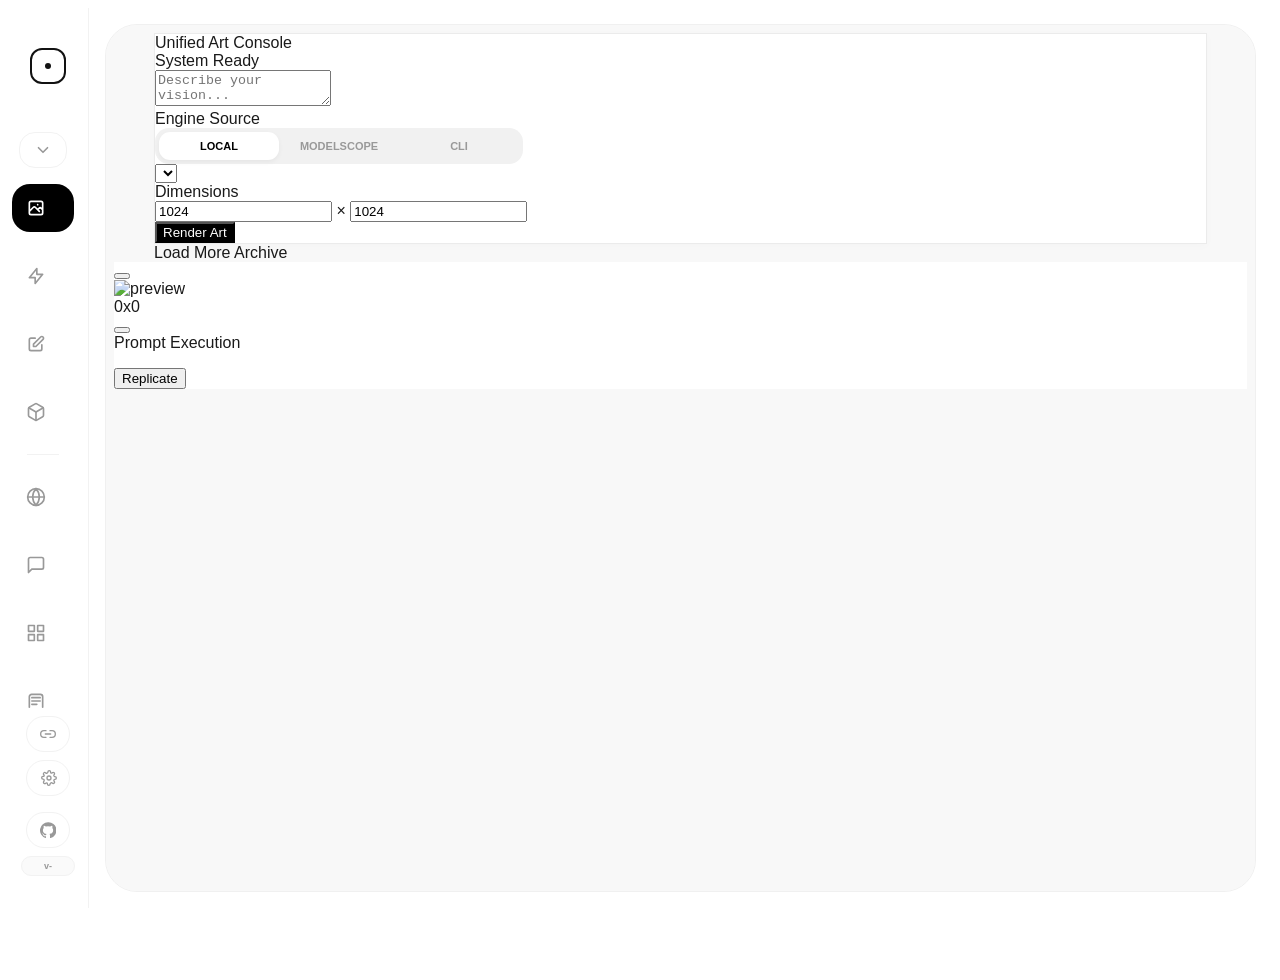
==== static/index.html @ f398d141 "Add CLI image generation support" ====
<!DOCTYPE html>
<html lang="zh-CN">

<head>
    <meta charset="UTF-8">
    <meta name="viewport" content="width=device-width, initial-scale=1.0">
    <link rel="icon" href="/static/images/logo.png" type="image/png">
    <title>AI Studio</title>
    <style>
        html.studio-route-booting body {
            visibility: hidden !important;
        }
    </style>
    <script>
        (function(){
            try {
                var theme = localStorage.getItem('studio_theme') || localStorage.getItem('canvas_theme') || 'light';
                if(theme === 'dark') {
                    document.documentElement.classList.add('studio-theme-dark');
                    document.documentElement.classList.add('theme-dark');
                }
                document.documentElement.classList.add('studio-route-booting');
            } catch(e) {}
        })();
    </script>
    <script src="/static/vendor/js/tailwindcss-cdn.js?v=2026.07.17.1784453321"></script>
    <script src="/static/js/theme.js?v=2026.07.17.1784453321"></script>
    <script src="/static/js/i18n.js?v=2026.07.17.1784453321"></script>
    <style>
        @import url('/static/vendor/css/fonts.css?v=2026.07.17.1784453321');

        /* 本地 Tailwind 工具类兜底：CDN 慢/未就绪时也能立刻给图标尺寸，避免首屏左侧栏空白 */
        .w-1\.5 { width: 0.375rem; }
        .h-1\.5 { height: 0.375rem; }
        .w-4 { width: 1rem; }
        .h-4 { height: 1rem; }
        .w-5 { width: 1.25rem; }
        .h-5 { height: 1.25rem; }
        .flex-shrink-0 { flex-shrink: 0; }
        .rounded-full { border-radius: 9999px; }
        .mb-12 { margin-bottom: 3rem; }
        .transition-colors { transition-property: color, background-color, border-color, fill, stroke; transition-duration: 150ms; transition-timing-function: cubic-bezier(0.4, 0, 0.2, 1); }
        .animate-pulse { animation: studio-pulse 2s cubic-bezier(0.4, 0, 0.6, 1) infinite; }
        @keyframes studio-pulse { 0%, 100% { opacity: 1; } 50% { opacity: .5; } }

        :root {
            --accent: #000000;
            --fluid-ease: cubic-bezier(0.3, 0, 0, 1);
            --bg: #ffffff;
            --sidebar-bg: #ffffff;
            --stage-bg: #fcfcfc;
            --border: #f2f2f2;
            --stage-border: #f0f0f0;
            --text: #121212;
            --muted: #999;
            --nav-hover-bg: #fafafa;
            --monitor-bg: rgba(255, 255, 255, 0.7);
            --monitor-border: rgba(0, 0, 0, 0.05);
            --monitor-shadow: rgba(0, 0, 0, 0.04);
            --divider: rgba(0, 0, 0, 0.1);
            --scrollbar: #d8d8d8;
            --scrollbar-hover: #c0c0c0;
            --author-name: #000;
            --social-icon: #ccc;
        }

        html.theme-dark,
        body.theme-dark {
            --bg: #0f141d;
            --sidebar-bg: #0f141d;
            --stage-bg: #111722;
            --border: #242d3b;
            --stage-border: #2a3444;
            --text: #e5e9f0;
            --muted: #8f9aab;
            --nav-hover-bg: #171d29;
            --monitor-bg: rgba(23, 29, 41, 0.82);
            --monitor-border: rgba(255, 255, 255, 0.08);
            --monitor-shadow: rgba(0, 0, 0, 0.3);
            --divider: rgba(255, 255, 255, 0.15);
            --scrollbar: #334155;
            --scrollbar-hover: #475569;
            --author-name: #e5e9f0;
            --social-icon: #64748b;
        }

        /* 极简滚动条 */
        html,
        body {
            overscroll-behavior: auto;
            height: 100%;
            overflow: hidden;
        }

        *::-webkit-scrollbar {
            width: 10px !important;
            height: 10px !important;
            background: transparent !important;
        }

        *::-webkit-scrollbar-track {
            background: transparent !important;
            border: none !important;
        }

        *::-webkit-scrollbar-thumb {
            background-color: var(--scrollbar) !important;
            border: 3px solid transparent !important;
            border-right-width: 3px !important;
            background-clip: padding-box !important;
            border-radius: 10px !important;
            min-height: 36px;
        }

        *::-webkit-scrollbar-thumb:hover {
            background-color: var(--scrollbar-hover) !important;
        }

        *::-webkit-scrollbar-corner {
            background: transparent !important;
        }

        * {
            scrollbar-width: thin !important;
            scrollbar-color: var(--scrollbar) transparent !important;
        }

        body {
            background: var(--bg);
            font-family: 'Space Grotesk', sans-serif;
            overflow: hidden;
            height: 100vh;
            color: var(--text);
            transition: background 0.3s, color 0.3s;
        }

        .app-shell {
            display: flex;
            width: 100%;
            height: 100vh;
            background: var(--bg);
            position: relative;
            transition: background 0.3s;
        }

        /* 侧边栏 */
        .sidebar {
            width: 80px;
            min-width: 80px;
            height: 100vh;
            max-height: 100vh;
            background: var(--sidebar-bg);
            display: flex;
            flex-direction: column;
            align-items: center;
            border-right: 1px solid var(--border);
            padding: 40px 0;
            transition: width 0.5s var(--fluid-ease) 0.5s, background 0.3s, border-color 0.3s;
            z-index: 50;
            overflow: hidden;
        }

        .sidebar:hover {
            width: 220px;
            transition-delay: 0s;
        }

        body.studio-scale-host .sidebar {
            height: calc(100vh / var(--studio-ui-scale, 1));
            max-height: calc(100vh / var(--studio-ui-scale, 1));
            zoom: var(--studio-ui-scale, 1);
        }

        /* 首次加载时与 iframe 的 0.5s 淡入同步播放，避免侧栏"焊死"在原地造成视觉断层 */
        @keyframes sidebar-enter {
            from { opacity: 0; transform: translateX(-6px); }
            to { opacity: 1; transform: translateX(0); }
        }
        html:not(.studio-route-booting) .sidebar {
            animation: sidebar-enter 0.5s var(--fluid-ease);
        }

        .logo-ring {
            width: 36px;
            height: 36px;
            border: 2px solid var(--text);
            border-radius: 12px;
            background: transparent;
            padding: 0;
            color: var(--text);
            display: flex;
            align-items: center;
            justify-content: center;
            cursor: pointer;
            flex: 0 0 auto;
            /* 仅保留 hover 真正会用到的属性过渡，避免 transition: all 因首屏属性补齐被意外触发 */
            transition: transform 0.6s var(--fluid-ease) 0.5s, border-radius 0.6s var(--fluid-ease) 0.5s, border-color 0.3s, background-color .18s, box-shadow .2s;
        }

        .sidebar:hover .logo-ring {
            transform: rotate(90deg);
            border-radius: 50%;
            transition-delay: 0s;
        }

        .logo-ring:hover,
        .logo-ring:focus-visible {
            background: var(--nav-hover-bg);
            border-color: var(--text);
            box-shadow: 0 0 0 4px rgba(148, 163, 184, .16), 0 10px 24px rgba(15, 23, 42, .08);
            outline: none;
        }

        .logo-ring:hover #logo-dot,
        .logo-ring:focus-visible #logo-dot {
            transform: scale(1.8);
        }

        .logo-ring:active {
            transform: scale(.94);
            transition-delay: 0s;
        }

        .sidebar:hover .logo-ring:active {
            transform: rotate(90deg) scale(.94);
        }

        #logo-dot {
            transition: transform .16s ease, background-color .16s ease, box-shadow .16s ease;
        }

        /* 导航项 */
        .nav-item {
            position: relative;
            width: 48px;
            height: 48px;
            flex: 0 0 48px;
            margin: 10px 0;
            display: flex;
            align-items: center;
            justify-content: flex-start;
            border-radius: 18px;
            cursor: pointer;
            /* 只对 width 做带延迟的过渡（侧栏悬停展开效果）；background/color 不参与过渡，避免 active 切换时底色"流动" */
            transition: width 0.3s var(--fluid-ease) 0.5s;
            color: var(--muted);
            overflow: hidden;
            padding-left: 14px;
        }

        .sidebar:hover .nav-item {
            width: 190px;
            transition-delay: 0s;
        }

        .nav-item:hover {
            background: var(--nav-hover-bg);
            color: var(--text);
        }

        .nav-item.active {
            background: var(--accent);
            color: #fff;
        }

        html.theme-dark .nav-item.active,
        body.theme-dark .nav-item.active {
            background: #f1f5f9;
            color: #0f172a;
        }

        .nav-text {
            opacity: 0;
            margin-left: 16px;
            font-weight: 600;
            font-size: 14px;
            white-space: nowrap;
            transition: opacity 0.3s 0.5s;
        }

        .sidebar:hover .nav-text {
            opacity: 1;
            transition-delay: 0.1s;
        }

        .nav-fold-toggle {
            position: relative;
            width: 48px;
            height: 36px;
            flex: 0 0 36px;
            margin: 0 0 6px;
            padding-left: 14px;
            border: 1px solid var(--border);
            border-radius: 16px;
            background: transparent;
            color: var(--muted);
            display: flex;
            align-items: center;
            justify-content: flex-start;
            cursor: pointer;
            overflow: hidden;
            transition: width 0.3s var(--fluid-ease) 0.5s, background-color 0.2s, color 0.2s, border-color 0.2s;
        }

        .sidebar:hover .nav-fold-toggle {
            width: 190px;
            transition-delay: 0s;
        }

        .nav-fold-toggle:hover {
            background: var(--nav-hover-bg);
            color: var(--text);
            border-color: var(--stage-border);
        }

        .nav-fold-icon {
            width: 18px;
            height: 18px;
            flex: 0 0 auto;
            transition: transform 0.25s var(--fluid-ease);
        }

        .nav-fold-toggle[aria-expanded="false"] .nav-fold-icon {
            transform: rotate(-90deg);
        }

        .nav-fold-group {
            width: 100%;
            flex: 0 0 auto;
            max-height: 720px;
            opacity: 1;
            overflow: hidden;
            display: flex;
            flex-direction: column;
            align-items: center;
            transition: max-height 0.3s var(--fluid-ease), opacity 0.2s ease;
        }

        .nav-fold-group.is-collapsed {
            max-height: 0;
            opacity: 0;
            pointer-events: none;
        }

        .sidebar nav {
            width: 100%;
            min-height: 0;
            flex: 1 1 auto;
            overflow-y: auto;
            overflow-x: hidden;
            display: flex;
            flex-direction: column;
            align-items: center;
            padding: 0 0 6px;
            overscroll-behavior: contain;
            scrollbar-gutter: stable;
            -webkit-overflow-scrolling: touch;
            scrollbar-width: thin;
            scrollbar-color: rgba(148, 163, 184, .34) transparent;
        }

        .sidebar::-webkit-scrollbar { width: 4px !important; }
        .sidebar::-webkit-scrollbar-track { background: transparent !important; }
        .sidebar::-webkit-scrollbar-thumb {
            background: rgba(148, 163, 184, .34) !important;
            border: 0 !important;
            border-radius: 999px !important;
        }

        .sidebar nav::-webkit-scrollbar { width: 4px !important; }
        .sidebar nav::-webkit-scrollbar-track { background: transparent !important; }
        .sidebar nav::-webkit-scrollbar-thumb {
            background: rgba(148, 163, 184, .34) !important;
            border: 0 !important;
            border-radius: 999px !important;
        }

        .sidebar nav > * {
            flex-shrink: 0;
        }

        /* 主舞台区 */
        .stage {
            flex: 1;
            background: var(--stage-bg);
            margin: 16px;
            border-radius: 32px;
            overflow: hidden;
            border: 1px solid var(--stage-border);
            position: relative;
            transition: background 0.3s, border-color 0.3s;
        }

        body.studio-scale-host .stage {
            margin: max(10px, calc(16px * var(--studio-ui-scale, 1)));
            border-radius: max(20px, calc(32px * var(--studio-ui-scale, 1)));
        }

        iframe {
            position: absolute;
            inset: 0;
            width: 100%;
            height: 100%;
            border: none;
            opacity: 0;
            transform: scale(1.02);
            filter: blur(4px);
            transition: all 0.5s var(--fluid-ease);
            pointer-events: none;
        }

        iframe.active {
            opacity: 1;
            transform: scale(1);
            filter: blur(0);
            pointer-events: auto;
        }

        /* 左下角监视器 */
        .nano-monitor {
            position: absolute;
            bottom: 24px;
            left: 24px;
            z-index: 100;
            display: flex;
            align-items: center;
            gap: 10px;
            background: var(--monitor-bg);
            backdrop-filter: blur(12px);
            padding: 7px 12px;
            border-radius: 12px;
            border: 1px solid var(--monitor-border);
            box-shadow: 0 4px 20px var(--monitor-shadow);
            font-family: monospace;
            transition: all 0.4s var(--fluid-ease);
        }

        .nano-monitor.is-busy {
            background: #000;
            color: #fff;
            border-color: rgba(255, 255, 255, 0.1);
            box-shadow: 0 8px 30px rgba(0, 0, 0, 0.2);
        }

        .stat-group {
            display: flex;
            align-items: center;
            gap: 7px;
            font-size: 11px;
            font-weight: 700;
            color: var(--text);
        }

        .stat-group:first-child {
            gap: 8px;
        }

        .nano-monitor.is-busy .stat-group {
            color: #fff;
        }

        .divider {
            width: 1px;
            height: 12px;
            background: var(--divider);
        }

        .is-busy .divider {
            background: rgba(255, 255, 255, 0.2);
        }

        .pulse-dot {
            width: 6px;
            height: 6px;
            border-radius: 50%;
            background: #10b981;
            margin-right: 2px;
            flex: 0 0 auto;
        }

        .spinner-nano {
            width: 10px;
            height: 10px;
            border: 2px solid rgba(255, 255, 255, 0.2);
            border-top-color: #fff;
            border-radius: 50%;
            animation: spin 0.8s linear infinite;
            display: none;
        }

        .is-busy .spinner-nano { display: block; }
        .is-busy .pulse-dot { display: none; }

        @keyframes spin {
            to { transform: rotate(360deg); }
        }

        .label-nano {
            text-transform: uppercase;
            letter-spacing: 0.5px;
            opacity: 0.5;
            font-size: 9px;
        }

        /* 作者组件 */
        .author-box {
            width: 100%;
            height: 60px;
            flex: 0 0 60px;
            position: relative;
            display: flex;
            align-items: center;
            justify-content: center;
            overflow: hidden;
        }

        .dx-letter {
            position: absolute;
            font-size: 14px;
            font-weight: 800;
            color: var(--text);
            /* 只过渡 hover 时真正改的 transform/opacity，避免 all 触发延迟 */
            transition: transform 0.5s var(--fluid-ease) 0.4s, opacity 0.5s var(--fluid-ease) 0.4s;
            z-index: 10;
        }

        .letter-d { transform: translateX(-8px); }
        .letter-x { transform: translateX(8px); }

        .sidebar:hover .letter-d {
            transform: translateX(-120px);
            opacity: 0;
            transition-delay: 0s;
        }

        .sidebar:hover .letter-x {
            transform: translateX(120px);
            opacity: 0;
            transition-delay: 0s;
        }

        .author-content-wrap {
            display: flex;
            flex-direction: column;
            align-items: center;
            opacity: 0;
            transform: scale(0.9);
            transition: all 0.4s var(--fluid-ease) 0s;
            pointer-events: none;
        }

        .sidebar:hover .author-content-wrap {
            opacity: 1;
            transform: scale(1);
            transition-delay: 0.2s;
            pointer-events: auto;
        }

        .author-name-lite {
            font-size: 12px;
            font-weight: 700;
            margin-bottom: 8px;
            color: var(--author-name);
        }

        .social-row-lite { display: flex; gap: 12px; }

        .social-icon-lite {
            color: var(--social-icon);
            transition: color 0.2s, transform 0.2s;
        }

        .social-icon-lite:hover {
            color: var(--text);
            transform: translateY(-1px);
        }

        .side-actions {
            margin-top:auto;
            margin-bottom:12px;
            display:flex;
            flex-direction:column;
            align-items:center;
            gap:8px;
            width:100%;
            flex:0 0 auto;
        }

        .side-pill {
            width:44px;
            height:36px;
            border-radius:999px;
            background: transparent;
            border: 1px solid var(--border);
            color: var(--muted);
            display: flex;
            align-items: center;
            justify-content: center;
            cursor: pointer;
            /* 只过渡 hover/激活会改的属性，避免 all 触发延迟 */
            transition: width 0.3s var(--fluid-ease) 0.5s, gap 0.3s var(--fluid-ease) 0.5s, background-color 0.2s, color 0.2s, border-color 0.2s;
            flex-shrink: 0;
            overflow:hidden;
            gap:8px;
            position:relative;
        }

        .sidebar:hover .side-pill {
            width: 170px;
            transition-delay: 0s;
        }

        .side-pill:hover {
            background: var(--nav-hover-bg);
            color: var(--text);
            border-color: var(--stage-border);
        }

        .side-pill.active {
            background: var(--text);
            color: var(--bg);
            border-color: var(--text);
        }

        .side-pill.update-available {
            border-color:#22c55e;
            color:#16a34a;
            overflow:visible;
        }

        html.theme-dark .side-pill.update-available,
        body.theme-dark .side-pill.update-available {
            border-color:#86efac;
            color:#86efac;
        }

        .side-pill.update-available::after {
            content:"NEW";
            position:absolute;
            top:-7px;
            right:-9px;
            min-width:28px;
            height:16px;
            padding:0 5px;
            border-radius:999px;
            background:#22c55e;
            display:flex;
            align-items:center;
            justify-content:center;
            color:#fff;
            font-size:9px;
            font-weight:900;
            letter-spacing:.02em;
            box-shadow:0 6px 16px rgba(34,197,94,.28), 0 0 0 3px rgba(34,197,94,.12);
            pointer-events:none;
        }

        html.theme-dark .side-pill.update-available::after,
        body.theme-dark .side-pill.update-available::after {
            background:#4ade80;
            color:#052e16;
            box-shadow:0 6px 16px rgba(74,222,128,.22), 0 0 0 3px rgba(74,222,128,.12);
        }

        .side-pill svg { width: 16px; height: 16px; flex:0 0 auto; }
        .settings-fold-chevron {
            width: 13px !important;
            height: 13px !important;
            margin-left: -2px;
            opacity: 0;
            max-width: 0;
            overflow: hidden;
            transition: opacity 0.3s 0.5s, max-width 0.3s var(--fluid-ease) 0.5s, transform .22s var(--fluid-ease);
        }
        .sidebar:hover .settings-fold-chevron,
        .sidebar.is-pinned .settings-fold-chevron {
            opacity: .72;
            max-width: 16px;
            transition-delay: .15s, .15s, 0s;
        }
        .settings-fold-toggle[aria-expanded="true"] .settings-fold-chevron {
            transform: rotate(180deg);
        }
        .settings-fold-group {
            width: 100%;
            max-height: 0;
            opacity: 0;
            overflow: hidden;
            display: flex;
            flex-direction: column;
            align-items: center;
            gap: 8px;
            pointer-events: none;
            transition: max-height .28s var(--fluid-ease), opacity .18s ease;
        }
        .settings-fold-group:not(.is-collapsed) {
            max-height: 132px;
            opacity: 1;
            pointer-events: auto;
        }
        .side-pill-text {
            opacity:0;
            max-width:0;
            font-size:12px;
            font-weight:800;
            letter-spacing:.02em;
            white-space:nowrap;
            overflow:hidden;
            transition: opacity 0.3s 0.5s, max-width 0.3s var(--fluid-ease) 0.5s;
        }
        .sidebar:hover .side-pill-text {
            opacity:1;
            max-width:120px;
            transition-delay:.15s;
        }
        /* 折叠态去除 gap，避免图标被推偏 */
        .side-pill { gap:0; }
        .sidebar:hover .side-pill { gap:8px; }

        .project-version-badge {
            width:44px;
            min-height:18px;
            padding:0 4px;
            border-radius:999px;
            border:1px solid var(--border);
            background:var(--nav-hover-bg);
            color:var(--muted);
            display:flex;
            align-items:center;
            justify-content:center;
            font-size:9px;
            font-weight:800;
            line-height:1;
            white-space:nowrap;
            overflow:hidden;
            cursor:pointer;
            transition:width 0.3s var(--fluid-ease) 0.5s, color .2s, border-color .2s, background-color .2s;
        }
        .project-version-badge:hover { color:var(--text); border-color:var(--accent, #6366f1); }
        .project-version-badge.checking { opacity:.6; animation:badge-pulse 1s ease-in-out infinite; }
        @keyframes badge-pulse { 0%,100%{opacity:.5;} 50%{opacity:1;} }

        .sidebar:hover .project-version-badge {
            width:170px;
            transition-delay:0s;
        }

        .project-version-full { display:none; }
        .sidebar:hover .project-version-compact { display:none; }
        .sidebar:hover .project-version-full { display:inline; }

        .update-now-btn {
            display:none;
            width:56px;
            min-height:24px;
            padding:0 7px;
            border-radius:999px;
            border:1px solid rgba(34,197,94,.35);
            background:rgba(34,197,94,.1);
            color:#16a34a;
            align-items:center;
            justify-content:center;
            gap:5px;
            font-size:9px;
            font-weight:900;
            overflow:hidden;
            transition:width 0.3s var(--fluid-ease) 0.5s, background-color .2s, color .2s, border-color .2s;
        }
        .update-now-btn.show { display:flex; }
        .sidebar:hover .update-now-btn { width:170px; transition-delay:0s; }
        .update-now-btn:hover { background:#16a34a; color:#fff; border-color:#16a34a; }
        .update-now-btn[disabled] { opacity:.7; cursor:wait; }
        .update-now-btn svg { display:none; width:14px; height:14px; flex:0 0 auto; }
        .sidebar:hover .update-now-btn svg { display:block; }
        .update-now-text {
            opacity:1;
            max-width:42px;
            white-space:nowrap;
            overflow:hidden;
            transition: opacity 0.3s 0.5s, max-width 0.3s var(--fluid-ease) 0.5s;
        }
        .update-action-prefix { display:none; }
        .update-version-full { display:none; }
        .sidebar:hover .update-version-compact { display:none; }
        .sidebar:hover .update-version-full { display:inline; }
        .sidebar:hover .update-action-prefix { display:inline; }
        .sidebar:hover .update-now-text { max-width:130px; transition-delay:.15s; }
        .update-now-btn.show + .project-version-badge { display:none; }
        html.theme-dark .update-now-btn,
        body.theme-dark .update-now-btn {
            border-color:rgba(134,239,172,.42);
            background:rgba(74,222,128,.12);
            color:#86efac;
        }
        html.theme-dark .update-now-btn:hover,
        body.theme-dark .update-now-btn:hover {
            background:#86efac;
            border-color:#86efac;
            color:#052e16;
        }

        @media (max-height: 760px) {
            .sidebar {
                padding: 18px 0 14px;
                overflow-y:hidden;
                overflow-x:hidden;
                overscroll-behavior:contain;
                -webkit-overflow-scrolling:touch;
                scrollbar-width:thin;
                scrollbar-color:rgba(148,163,184,.34) transparent;
            }
            .sidebar nav {
                flex:1 1 auto;
                min-height:0;
                overflow-y:auto;
                overflow-x:hidden;
                padding-bottom:0;
            }
            .logo-ring { margin-bottom: 16px !important; }
            .nav-item {
                height: 42px;
                flex-basis: 42px;
                margin: 5px 0;
                border-radius: 15px;
            }
            .nav-fold-toggle {
                height: 32px;
                flex-basis: 32px;
                margin-bottom: 4px;
                border-radius: 14px;
            }
            .nav-fold-group { max-height: 720px; }
            .side-actions {
                margin-top:auto;
                margin-bottom:6px;
                gap:5px;
                padding-top:8px;
                border-top:1px solid var(--border);
            }
            .settings-fold-group {
                gap: 5px;
            }
            .settings-fold-group:not(.is-collapsed) {
                max-height: 105px;
            }
            .side-pill {
                height:30px;
                flex-basis:30px;
                width:40px;
            }
            .project-version-badge { width:40px; min-height:16px; font-size:8px; }
            .update-now-btn.show { min-height:22px; width:48px; }
            .author-box {
                height:32px;
                flex-basis:32px;
            }
            .dx-letter {
                font-size:12px;
            }
        }

        @media (max-height: 660px) {
            .sidebar { padding: 12px 0; }
            .sidebar nav {
                flex:1 1 auto;
                min-height:0;
                overflow-y:auto;
                overflow-x:hidden;
                padding-bottom:0;
            }
            .logo-ring {
                width:32px;
                height:32px;
                border-radius:10px;
                margin-bottom:10px !important;
            }
            .nav-item {
                height:38px;
                flex-basis:38px;
                margin:3px 0;
                border-radius:14px;
            }
            .nav-fold-toggle { height:30px; flex-basis:30px; }
            .nav-fold-group { max-height: 720px; }
            .side-actions {
                margin-top:auto;
                margin-bottom:4px;
                gap:4px;
                padding-top:6px;
            }
            .settings-fold-group {
                gap: 4px;
            }
            .settings-fold-group:not(.is-collapsed) {
                max-height: 102px;
            }
            .side-pill {
                height:30px;
                flex-basis:30px;
                width:38px;
            }
            .author-box {
                height:28px;
                flex-basis:28px;
            }
            .dx-letter {
                font-size:11px;
            }
            .side-pill svg { width:15px; height:15px; }
            .project-version-badge { width:38px; min-height:16px; font-size:8px; }
            .update-now-btn.show { width:46px; min-height:22px; font-size:8px; }
        }

        .studio-modal[hidden] {
            display:none !important;
        }

        .studio-modal {
            position:fixed;
            inset:0;
            z-index:500;
            display:flex;
            align-items:center;
            justify-content:center;
            padding:24px;
            background:rgba(15,23,42,.38);
            backdrop-filter:blur(10px);
        }

        .studio-modal-panel {
            width:min(560px, 100%);
            max-height:min(760px, calc(100vh - 48px));
            display:flex;
            flex-direction:column;
            overflow:hidden;
            border-radius:8px;
            border:1px solid rgba(15,23,42,.1);
            background:#fff;
            color:#111827;
            box-shadow:0 24px 70px rgba(15,23,42,.24);
        }

        .studio-modal-head {
            display:flex;
            align-items:flex-start;
            justify-content:space-between;
            gap:16px;
            padding:20px 20px 14px;
            border-bottom:1px solid #eef2f7;
        }

        .studio-modal-kicker {
            font-size:11px;
            font-weight:900;
            letter-spacing:.08em;
            color:#16a34a;
            text-transform:uppercase;
            margin-bottom:6px;
        }

        .studio-modal-title {
            font-size:20px;
            line-height:1.25;
            font-weight:900;
            margin:0;
            letter-spacing:0;
        }

        .studio-modal-close {
            width:32px;
            height:32px;
            border-radius:8px;
            border:1px solid #e5e7eb;
            background:#fff;
            color:#64748b;
            display:flex;
            align-items:center;
            justify-content:center;
            cursor:pointer;
            flex:0 0 auto;
        }

        .studio-modal-close:hover {
            color:#111827;
            border-color:#cbd5e1;
            background:#f8fafc;
        }

        .studio-modal-body {
            padding:18px 20px;
            overflow:auto;
        }

        .studio-modal-copy {
            margin:0 0 14px;
            color:#475569;
            font-size:13px;
            line-height:1.7;
        }

        .update-modal-summary {
            display:flex;
            align-items:flex-start;
            gap:10px;
            margin-top:16px;
            padding:12px;
            border:1px solid #e5e7eb;
            border-radius:8px;
            background:#f8fafc;
            color:#334155;
            font-size:12px;
            line-height:1.55;
        }

        .update-modal-summary strong {
            display:block;
            color:#111827;
            margin-bottom:2px;
            font-size:12px;
        }

        .update-modal-dot {
            width:9px;
            height:9px;
            margin-top:4px;
            border-radius:99px;
            background:#94a3b8;
            flex:0 0 auto;
        }

        .update-modal-summary.ok .update-modal-dot { background:#22c55e; }
        .update-modal-summary.warn .update-modal-dot { background:#f59e0b; }
        .update-modal-summary.fail .update-modal-dot { background:#ef4444; }

        /* 更新弹窗：双卡片需要更宽的面板，避免左右布局被裁剪 */
        #project-update-modal .studio-modal-panel { width:min(880px, 100%); max-height:min(840px, calc(100vh - 48px)); }
        .update-notes-box { margin:2px 0 14px; padding:12px; border:1px solid #e5e7eb; border-radius:8px; background:#fbfdff; }
        .update-notes-head { display:flex; align-items:center; justify-content:space-between; gap:12px; margin-bottom:8px; }
        .update-notes-head strong { font-size:12px; color:#111827; font-weight:950; }
        .update-notes-version { color:#64748b; font-size:11px; font-weight:800; white-space:nowrap; }
        .update-notes-list { margin:0; padding:0 0 0 16px; display:grid; gap:6px; color:#334155; font-size:12px; line-height:1.55; }
        .update-notes-empty { margin:0; color:#94a3b8; font-size:12px; line-height:1.55; }
        .update-source-list { display:grid; grid-template-columns:1fr 1fr; gap:12px; margin-top:14px; align-items:stretch; }
        @media (max-width: 720px) { .update-source-list { grid-template-columns:1fr; } }
        .update-source-card { width:100%; min-width:0; border:1px solid #e5e7eb; border-radius:10px; background:#fff; color:#111827; text-align:left; padding:12px; display:flex; flex-direction:column; gap:10px; cursor:pointer; transition:border-color .16s ease, box-shadow .16s ease, transform .16s ease, background .16s ease; }
        .update-source-card:hover { transform:translateY(-1px); border-color:#cbd5e1; box-shadow:0 12px 28px rgba(15,23,42,.08); }
        .update-source-card.active { border-color:#16a34a; box-shadow:0 0 0 2px rgba(22,163,74,.20); background:#f0fdf4; }
        .update-source-head { display:flex; align-items:center; justify-content:space-between; gap:10px; }
        .update-source-title { min-width:0; display:flex; flex-direction:column; gap:4px; }
        .update-source-title strong { color:#111827; font-size:13px; line-height:1.2; font-weight:950; }
        .update-source-title span { color:#64748b; font-size:11px; line-height:1.35; font-weight:700; }
        .update-source-head-right { flex:0 0 auto; display:flex; align-items:center; gap:8px; }
        .update-source-check { display:none; flex:0 0 auto; width:22px; height:22px; border-radius:999px; background:#16a34a; color:#fff; align-items:center; justify-content:center; }
        .update-source-check svg { width:14px; height:14px; }
        .update-source-card.active .update-source-check { display:flex; }
        .update-source-badge { flex:0 0 auto; min-width:56px; height:24px; border-radius:999px; background:#f1f5f9; color:#64748b; display:flex; align-items:center; justify-content:center; padding:0 9px; font-size:10px; font-weight:900; }
        .update-source-badge.ok { background:#16a34a; color:#fff; }
        .update-source-badge.bad { background:#dc2626; color:#fff; }
        .connectivity-list { display:grid; gap:8px; min-width:0; }

        .connectivity-row {
            display:grid;
            grid-template-columns:12px minmax(0, 1fr) auto;
            align-items:center;
            gap:10px;
            min-height:42px;
            padding:9px 10px;
            border:1px solid #eef2f7;
            border-radius:8px;
            background:#fff;
        }
        .connectivity-row > div { min-width:0; }

        .connectivity-indicator {
            width:9px;
            height:9px;
            border-radius:99px;
            background:#94a3b8;
        }

        .connectivity-row.ok .connectivity-indicator { background:#22c55e; }
        .connectivity-row.fail .connectivity-indicator { background:#ef4444; }
        .connectivity-row.pending .connectivity-indicator {
            background:#94a3b8;
            animation: studio-pulse 1s ease-in-out infinite;
        }

        .connectivity-name {
            font-size:12px;
            font-weight:900;
            color:#111827;
            line-height:1.25;
        }

        .connectivity-url {
            margin-top:3px;
            max-width:100%;
            overflow:hidden;
            text-overflow:ellipsis;
            white-space:nowrap;
            font-size:10px;
            color:#94a3b8;
        }

        .connectivity-status {
            justify-self:end;
            font-size:11px;
            font-weight:900;
            color:#64748b;
            white-space:nowrap;
        }
        .connectivity-row.ok .connectivity-status { color:#16a34a; }
        .connectivity-row.fail .connectivity-status { color:#ef4444; }

        .connectivity-error {
            grid-column:2 / 4;
            margin-top:-4px;
            color:#ef4444;
            font-size:11px;
            line-height:1.45;
            word-break:break-word;
        }

        .studio-modal-actions {
            display:flex;
            justify-content:flex-end;
            gap:10px;
            padding:14px 20px 18px;
            border-top:1px solid #eef2f7;
            background:#fff;
        }

        .studio-modal-btn {
            min-height:36px;
            padding:0 14px;
            border-radius:8px;
            border:1px solid #e5e7eb;
            background:#fff;
            color:#334155;
            display:inline-flex;
            align-items:center;
            justify-content:center;
            gap:7px;
            font-size:12px;
            font-weight:900;
            cursor:pointer;
        }

        .studio-modal-btn svg {
            width:15px;
            height:15px;
            flex:0 0 auto;
        }

        .studio-modal-btn:hover {
            background:#f8fafc;
            border-color:#cbd5e1;
        }

        #connectivity-test-btn {
            border-color:rgba(37,99,235,.24);
            background:#eff6ff;
            color:#1d4ed8;
            transition:transform .16s ease, background-color .18s ease, border-color .18s ease, color .18s ease, box-shadow .18s ease;
        }

        #connectivity-test-btn:hover {
            transform:translateY(-1px);
            border-color:#2563eb;
            background:#2563eb;
            color:#fff;
            box-shadow:0 10px 22px rgba(37,99,235,.20);
        }

        #connectivity-test-btn:hover svg {
            transform:rotate(24deg);
        }

        #connectivity-test-btn:active {
            transform:translateY(0);
            box-shadow:0 5px 12px rgba(37,99,235,.16);
        }

        #connectivity-test-btn svg {
            transition:transform .18s ease;
        }

        .studio-modal-btn.primary {
            background:#111827;
            border-color:#111827;
            color:#fff;
        }

        .studio-modal-btn.primary:hover {
            background:#16a34a;
            border-color:#16a34a;
        }

        .studio-modal-btn[disabled] {
            opacity:.58;
            cursor:wait;
        }

        html.theme-dark .studio-modal,
        body.theme-dark .studio-modal {
            background:rgba(2,6,23,.56);
        }

        html.theme-dark .studio-modal-panel,
        body.theme-dark .studio-modal-panel,
        html.theme-dark .studio-modal-close,
        body.theme-dark .studio-modal-close,
        html.theme-dark .connectivity-row,
        body.theme-dark .connectivity-row,
        html.theme-dark .studio-modal-actions,
        body.theme-dark .studio-modal-actions,
        html.theme-dark .studio-modal-btn,
        body.theme-dark .studio-modal-btn {
            background:#111216;
            border-color:#25262b;
            color:#e8e8ea;
        }

        html.theme-dark .update-source-card,
        body.theme-dark .update-source-card {
            background:#111216;
            border-color:#25262b;
            color:#e8e8ea;
        }

        html.theme-dark .update-source-card.active,
        body.theme-dark .update-source-card.active {
            border-color:#22c55e;
            box-shadow:0 0 0 2px rgba(34,197,94,.35);
            background:rgba(34,197,94,.12);
        }

        html.theme-dark .studio-modal-head,
        body.theme-dark .studio-modal-head,
        html.theme-dark .studio-modal-actions,
        body.theme-dark .studio-modal-actions {
            border-color:#25262b;
        }

        html.theme-dark .studio-modal-copy,
        body.theme-dark .studio-modal-copy,
        html.theme-dark .connectivity-status,
        body.theme-dark .connectivity-status {
            color:#8f9aab;
        }

        html.theme-dark .update-modal-summary,
        body.theme-dark .update-modal-summary {
            background:#0c0d10;
            border-color:#25262b;
            color:#9aa6b8;
        }

        html.theme-dark .update-notes-box,
        body.theme-dark .update-notes-box {
            background:#0c0d10;
            border-color:#25262b;
        }

        html.theme-dark .update-modal-summary strong,
        body.theme-dark .update-modal-summary strong,
        html.theme-dark .update-notes-head strong,
        body.theme-dark .update-notes-head strong,
        html.theme-dark .update-source-title strong,
        body.theme-dark .update-source-title strong,
        html.theme-dark .connectivity-name,
        body.theme-dark .connectivity-name {
            color:#e8e8ea;
        }

        html.theme-dark .update-notes-list,
        body.theme-dark .update-notes-list {
            color:#cbd5e1;
        }

        html.theme-dark .update-notes-version,
        body.theme-dark .update-notes-version,
        html.theme-dark .update-notes-empty,
        body.theme-dark .update-notes-empty,
        html.theme-dark .update-source-title span,
        body.theme-dark .update-source-title span {
            color:#8f9aab;
        }

        html.theme-dark .studio-modal-btn.primary,
        body.theme-dark .studio-modal-btn.primary {
            background:#d8dee9;
            border-color:#d8dee9;
            color:#10141d;
        }

        html.theme-dark #connectivity-test-btn,
        body.theme-dark #connectivity-test-btn {
            background:rgba(96,165,250,.12);
            border-color:rgba(96,165,250,.34);
            color:#93c5fd;
        }

        html.theme-dark #connectivity-test-btn:hover,
        body.theme-dark #connectivity-test-btn:hover {
            background:#60a5fa;
            border-color:#60a5fa;
            color:#07111f;
            box-shadow:0 10px 24px rgba(96,165,250,.18);
        }

        html.theme-dark .studio-modal-btn.primary:hover,
        body.theme-dark .studio-modal-btn.primary:hover {
            background:#86efac;
            border-color:#86efac;
            color:#052e16;
        }

        @media (max-width: 640px) {
            .studio-modal {
                align-items:flex-end;
                padding:12px;
            }
            .studio-modal-panel {
                max-height:calc(100vh - 24px);
            }
            .studio-modal-actions {
                flex-wrap:wrap;
            }
            .studio-modal-btn {
                flex:1 1 130px;
            }
        }

        .sidebar.is-pinned {
            width: 220px;
            transition-delay: 0s;
        }
        .sidebar.is-pinned .logo-ring {
            transform: rotate(90deg);
            border-radius: 50%;
            transition-delay: 0s;
            background: var(--nav-hover-bg);
            color: var(--text);
            box-shadow: 0 0 0 4px rgba(148, 163, 184, .10);
        }
        .sidebar.is-pinned #logo-dot {
            background: var(--text) !important;
            transform: scale(1.35);
            box-shadow: 0 0 0 4px rgba(148, 163, 184, .16);
        }
        .sidebar.is-pinned .logo-ring:hover,
        .sidebar.is-pinned .logo-ring:focus-visible {
            box-shadow: 0 0 0 5px rgba(148, 163, 184, .14);
        }
        .sidebar.is-pinned .nav-item,
        .sidebar.is-pinned .nav-fold-toggle {
            width: 190px;
            transition-delay: 0s;
        }
        .sidebar.is-pinned .nav-text {
            opacity: 1;
            transition-delay: 0.1s;
        }
        .sidebar.is-pinned .letter-d {
            transform: translateX(-120px);
            opacity: 0;
            transition-delay: 0s;
        }
        .sidebar.is-pinned .letter-x {
            transform: translateX(120px);
            opacity: 0;
            transition-delay: 0s;
        }
        .sidebar.is-pinned .author-content-wrap {
            opacity: 1;
            transform: scale(1);
            transition-delay: 0.2s;
            pointer-events: auto;
        }
        .sidebar.is-pinned .side-pill {
            width: 170px;
            gap: 8px;
            transition-delay: 0s;
        }
        .sidebar.is-pinned .side-pill-text {
            opacity: 1;
            max-width: 120px;
            transition-delay: .15s;
        }
        .sidebar.is-pinned .project-version-badge,
        .sidebar.is-pinned .update-now-btn {
            width: 170px;
            transition-delay: 0s;
        }
        .sidebar.is-pinned .project-version-compact,
        .sidebar.is-pinned .update-version-compact {
            display: none;
        }
        .sidebar.is-pinned .project-version-full,
        .sidebar.is-pinned .update-version-full,
        .sidebar.is-pinned .update-action-prefix {
            display: inline;
        }
        .sidebar.is-pinned .update-now-btn svg {
            display: block;
        }
        .sidebar.is-pinned .update-now-text {
            max-width: 130px;
            transition-delay: .15s;
        }

        .sidebar.is-collapsing:hover {
            width: 80px;
        }
        .sidebar.is-collapsing:hover .logo-ring {
            transform: none;
            border-radius: 12px;
            background: transparent;
        }
        .sidebar.is-collapsing:hover .nav-item,
        .sidebar.is-collapsing:hover .nav-fold-toggle {
            width: 48px;
        }
        .sidebar.is-collapsing:hover .nav-text {
            opacity: 0;
        }
        .sidebar.is-collapsing:hover .letter-d {
            transform: translateX(-8px);
            opacity: 1;
        }
        .sidebar.is-collapsing:hover .letter-x {
            transform: translateX(8px);
            opacity: 1;
        }
        .sidebar.is-collapsing:hover .author-content-wrap {
            opacity: 0;
            transform: scale(0.9);
            pointer-events: none;
        }
        .sidebar.is-collapsing:hover .side-pill {
            width: 44px;
            gap: 0;
        }
        .sidebar.is-collapsing:hover .side-pill-text {
            opacity: 0;
            max-width: 0;
        }
        .sidebar.is-collapsing:hover .project-version-badge {
            width: 44px;
        }
        .sidebar.is-collapsing:hover .project-version-compact,
        .sidebar.is-collapsing:hover .update-version-compact {
            display: inline;
        }
        .sidebar.is-collapsing:hover .project-version-full,
        .sidebar.is-collapsing:hover .update-version-full,
        .sidebar.is-collapsing:hover .update-action-prefix {
            display: none;
        }
        .sidebar.is-collapsing:hover .update-now-btn {
            width: 56px;
        }
        .sidebar.is-collapsing:hover .update-now-btn svg {
            display: none;
        }
        .sidebar.is-collapsing:hover .update-now-text {
            max-width: 42px;
        }
    </style>
</head>

<body>

    <div class="app-shell">
        <aside class="sidebar" id="studioSidebar">
            <button class="logo-ring mb-12" id="sidebarLogoToggle" type="button" onclick="toggleSidebarPinned(event)" aria-pressed="false" title="固定导航栏">
                <div class="w-1.5 h-1.5 rounded-full transition-colors" id="logo-dot" style="background:var(--text)"></div>
            </button>

            <nav>
                <button class="nav-fold-toggle" id="local-nav-toggle" type="button" onclick="toggleLocalNav()" aria-expanded="true" title="折叠本地功能">
                    <svg class="nav-fold-icon" fill="none" stroke="currentColor" viewBox="0 0 24 24" stroke-width="2.2" stroke-linecap="round" stroke-linejoin="round" aria-hidden="true">
                        <polyline points="6 9 12 15 18 9"></polyline>
                    </svg>
                    <span class="nav-text" data-i18n="nav.localTools">本地功能</span>
                </button>

                <div class="nav-fold-group" id="local-nav-group">
                    <div class="nav-item active" onclick="switchUI(this, 'zimage')">
                        <svg class="w-5 h-5 flex-shrink-0" fill="none" stroke="currentColor" viewBox="0 0 24 24">
                            <path d="M4 16l4.586-4.586a2 2 0 012.828 0L16 16m-2-2l1.587-1.587a2 2 0 012.828 0L20 14m-6-6h.01M6 20h12a2 2 0 002-2V6a2 2 0 00-2-2H6a2 2 0 00-2 2v12a2 2 0 002 2z" stroke-width="2" stroke-linecap="round" stroke-linejoin="round"></path>
                        </svg>
                        <span class="nav-text" data-i18n="nav.textToImage">文生图</span>
                    </div>
                    <div class="nav-item" onclick="switchUI(this, 'enhance')">
                        <svg class="w-5 h-5 flex-shrink-0" fill="none" stroke="currentColor" viewBox="0 0 24 24">
                            <path d="M13 10V3L4 14h7v7l9-11h-7z" stroke-width="2" stroke-linecap="round" stroke-linejoin="round"></path>
                        </svg>
                        <span class="nav-text" data-i18n="nav.enhance">细节增强</span>
                    </div>
                    <div class="nav-item" onclick="switchUI(this, 'klein')">
                        <svg class="w-5 h-5 flex-shrink-0" fill="none" stroke="currentColor" viewBox="0 0 24 24">
                            <path d="M11 5H6a2 2 0 00-2 2v11a2 2 0 002 2h11a2 2 0 002-2v-5m-1.414-9.414a2 2 0 112.828 2.828L11.828 15H9v-2.828l8.586-8.586z" stroke-width="2" stroke-linecap="round" stroke-linejoin="round"></path>
                        </svg>
                        <span class="nav-text" data-i18n="nav.imageEdit">图片编辑</span>
                    </div>
                    <div class="nav-item" onclick="switchUI(this, 'angle')">
                        <svg class="w-5 h-5 flex-shrink-0" fill="none" stroke="currentColor" viewBox="0 0 24 24" stroke-width="2" stroke-linecap="round" stroke-linejoin="round">
                            <path d="M21 16V8a2 2 0 0 0-1-1.73l-7-4a2 2 0 0 0-2 0l-7 4A2 2 0 0 0 3 8v8a2 2 0 0 0 1 1.73l7 4a2 2 0 0 0 2 0l7-4A2 2 0 0 0 21 16z"></path>
                            <polyline points="3.27 6.96 12 12.01 20.73 6.96"></polyline>
                            <line x1="12" y1="22.08" x2="12" y2="12"></line>
                        </svg>
                        <span class="nav-text" data-i18n="nav.angle">角度控制</span>
                    </div>
                </div>

                <!-- 分隔线 -->
                <div style="width:32px;height:1px;background:var(--border);margin:8px auto;transition:background 0.3s;"></div>

                <div class="nav-item" onclick="switchUI(this, 'online')">
                    <svg class="w-5 h-5 flex-shrink-0" fill="none" stroke="currentColor" viewBox="0 0 24 24" stroke-width="2" stroke-linecap="round" stroke-linejoin="round">
                        <path d="M12 2a10 10 0 1 0 0 20A10 10 0 0 0 12 2z"></path>
                        <path d="M2 12h20M12 2a15.3 15.3 0 0 1 4 10 15.3 15.3 0 0 1-4 10 15.3 15.3 0 0 1-4-10 15.3 15.3 0 0 1 4-10z"></path>
                    </svg>
                    <span class="nav-text" data-i18n="nav.online">在线生图</span>
                </div>
                <div class="nav-item" onclick="switchUI(this, 'gpt-chat')">
                    <svg class="w-5 h-5 flex-shrink-0" fill="none" stroke="currentColor" viewBox="0 0 24 24" stroke-width="2" stroke-linecap="round" stroke-linejoin="round">
                        <path d="M21 15a2 2 0 0 1-2 2H7l-4 4V5a2 2 0 0 1 2-2h14a2 2 0 0 1 2 2z"></path>
                    </svg>
                    <span class="nav-text" data-i18n="nav.gpt">GPT 对话</span>
                </div>
                <div class="nav-item" onclick="switchUI(this, 'canvas')">
                    <svg class="w-5 h-5 flex-shrink-0" fill="none" stroke="currentColor" viewBox="0 0 24 24" stroke-width="2" stroke-linecap="round" stroke-linejoin="round">
                        <rect x="3" y="3" width="7" height="7"></rect>
                        <rect x="14" y="3" width="7" height="7"></rect>
                        <rect x="14" y="14" width="7" height="7"></rect>
                        <rect x="3" y="14" width="7" height="7"></rect>
                    </svg>
                    <span class="nav-text" data-i18n="nav.canvas">无限画布</span>
                </div>
                <div class="nav-item" onclick="switchUI(this, 'asset-manager')">
                    <svg class="w-5 h-5 flex-shrink-0" fill="none" stroke="currentColor" viewBox="0 0 24 24" stroke-width="2" stroke-linecap="round" stroke-linejoin="round">
                        <path d="M4 19.5V6.8A2.8 2.8 0 0 1 6.8 4h10.4A2.8 2.8 0 0 1 20 6.8v12.7"></path>
                        <path d="M7 8h10"></path>
                        <path d="M7 12h10"></path>
                        <path d="M7 16h6"></path>
                    </svg>
                    <span class="nav-text" data-i18n="nav.assetManager">素材库</span>
                </div>
            </nav>

            <div class="side-actions">
                <button class="side-pill" onclick="switchUI(this, 'api-settings')" type="button" title="API 设置">
                    <svg fill="none" stroke="currentColor" viewBox="0 0 24 24" stroke-width="2" stroke-linecap="round" stroke-linejoin="round">
                        <path d="M15 7h3a5 5 0 0 1 0 10h-3"></path>
                        <path d="M9 17H6A5 5 0 0 1 6 7h3"></path>
                        <line x1="8" y1="12" x2="16" y2="12"></line>
                    </svg>
                    <span class="side-pill-text" data-i18n="common.apiSettings">API 设置</span>
                </button>
                <button class="side-pill settings-fold-toggle" id="settings-fold-toggle" onclick="toggleSidebarSettings()" type="button" title="更多设置" aria-expanded="false">
                    <svg fill="none" stroke="currentColor" viewBox="0 0 24 24" stroke-width="2" stroke-linecap="round" stroke-linejoin="round">
                        <circle cx="12" cy="12" r="3"></circle>
                        <path d="M19.4 15a1.65 1.65 0 0 0 .33 1.82l.06.06a2 2 0 1 1-2.83 2.83l-.06-.06A1.65 1.65 0 0 0 15 19.4a1.65 1.65 0 0 0-1 .6 1.65 1.65 0 0 0-.36 1.08V21a2 2 0 1 1-4 0v-.09A1.65 1.65 0 0 0 9 19.4a1.65 1.65 0 0 0-1.82.33l-.06.06a2 2 0 1 1-2.83-2.83l.06-.06A1.65 1.65 0 0 0 4.6 15a1.65 1.65 0 0 0-.6-1 1.65 1.65 0 0 0-1.08-.36H3a2 2 0 1 1 0-4h.09A1.65 1.65 0 0 0 4.6 9a1.65 1.65 0 0 0-.33-1.82l-.06-.06a2 2 0 1 1 2.83-2.83l.06.06A1.65 1.65 0 0 0 9 4.6a1.65 1.65 0 0 0 1-.6 1.65 1.65 0 0 0 .36-1.08V3a2 2 0 1 1 4 0v.09A1.65 1.65 0 0 0 15 4.6a1.65 1.65 0 0 0 1.82-.33l.06-.06a2 2 0 1 1 2.83 2.83l-.06.06A1.65 1.65 0 0 0 19.4 9c.22.38.58.69 1 .86.2.08.42.13.65.14H21a2 2 0 1 1 0 4h-.09A1.65 1.65 0 0 0 19.4 15z"></path>
                    </svg>
                    <span class="side-pill-text" data-i18n="common.moreSettings">更多设置</span>
                    <svg class="settings-fold-chevron" fill="none" stroke="currentColor" viewBox="0 0 24 24" stroke-width="2.2" stroke-linecap="round" stroke-linejoin="round" aria-hidden="true">
                        <polyline points="6 9 12 15 18 9"></polyline>
                    </svg>
                </button>
                <div class="settings-fold-group is-collapsed" id="settings-fold-group">
                    <button class="side-pill" onclick="toggleTheme()" id="theme-toggle-btn" type="button" title="切换夜间模式">
                        <svg id="icon-moon" fill="none" stroke="currentColor" viewBox="0 0 24 24" stroke-width="2" stroke-linecap="round" stroke-linejoin="round">
                            <path d="M21 12.79A9 9 0 1 1 11.21 3 7 7 0 0 0 21 12.79z"></path>
                        </svg>
                        <svg id="icon-sun" style="display:none" fill="none" stroke="currentColor" viewBox="0 0 24 24" stroke-width="2" stroke-linecap="round" stroke-linejoin="round">
                            <circle cx="12" cy="12" r="5"></circle>
                            <line x1="12" y1="1" x2="12" y2="3"></line>
                            <line x1="12" y1="21" x2="12" y2="23"></line>
                            <line x1="4.22" y1="4.22" x2="5.64" y2="5.64"></line>
                            <line x1="18.36" y1="18.36" x2="19.78" y2="19.78"></line>
                            <line x1="1" y1="12" x2="3" y2="12"></line>
                            <line x1="21" y1="12" x2="23" y2="12"></line>
                            <line x1="4.22" y1="19.78" x2="5.64" y2="18.36"></line>
                            <line x1="18.36" y1="5.64" x2="19.78" y2="4.22"></line>
                        </svg>
                        <span class="side-pill-text" data-i18n="common.darkMode">黑夜模式</span>
                    </button>
                    <button class="side-pill" onclick="toggleLanguage()" id="lang-toggle-btn" type="button" title="Language">
                        <svg fill="none" stroke="currentColor" viewBox="0 0 24 24" stroke-width="2" stroke-linecap="round" stroke-linejoin="round">
                            <circle cx="12" cy="12" r="10"></circle>
                            <path d="M2 12h20"></path>
                            <path d="M12 2a15.3 15.3 0 0 1 4 10 15.3 15.3 0 0 1-4 10 15.3 15.3 0 0 1-4-10 15.3 15.3 0 0 1 4-10z"></path>
                        </svg>
                        <span class="side-pill-text" data-i18n="common.language">中文</span>
                    </button>
                    <button class="side-pill" onclick="switchUI(this, 'comfyui-settings')" type="button" title="工作流设置">
                        <svg fill="none" stroke="currentColor" viewBox="0 0 24 24" stroke-width="2" stroke-linecap="round" stroke-linejoin="round">
                            <rect x="3" y="3" width="7" height="7" rx="1"></rect>
                            <rect x="14" y="3" width="7" height="7" rx="1"></rect>
                            <rect x="3" y="14" width="7" height="7" rx="1"></rect>
                            <path d="M14 14h7v7h-7z"></path>
                            <line x1="10" y1="6.5" x2="14" y2="6.5"></line>
                            <line x1="6.5" y1="10" x2="6.5" y2="14"></line>
                        </svg>
                        <span class="side-pill-text" data-i18n="common.comfyuiSettings">工作流设置</span>
                    </button>
                </div>
                <button id="github-entry-btn" class="side-pill" onclick="openProjectPage()" type="button" title="GitHub">
                    <svg fill="currentColor" stroke="none" viewBox="0 0 24 24" aria-hidden="true">
                        <path d="M12 .5a12 12 0 0 0-3.79 23.39c.6.11.82-.26.82-.58v-2.05c-3.34.73-4.04-1.42-4.04-1.42-.55-1.39-1.34-1.76-1.34-1.76-1.09-.75.08-.74.08-.74 1.21.09 1.85 1.25 1.85 1.25 1.07 1.83 2.81 1.3 3.5.99.11-.78.42-1.3.76-1.6-2.67-.3-5.47-1.33-5.47-5.93 0-1.31.47-2.38 1.24-3.22-.12-.3-.54-1.53.12-3.18 0 0 1.01-.32 3.3 1.23a11.45 11.45 0 0 1 6.01 0c2.29-1.55 3.3-1.23 3.3-1.23.66 1.65.24 2.88.12 3.18.77.84 1.24 1.91 1.24 3.22 0 4.61-2.81 5.63-5.49 5.93.43.37.81 1.1.81 2.22v3.29c0 .32.22.69.83.57A12 12 0 0 0 12 .5Z"></path>
                    </svg>
                    <span class="side-pill-text" data-i18n="common.project">项目主页</span>
                </button>
                <button id="update-now-btn" class="update-now-btn" onclick="runProjectUpdate()" type="button" title="一键更新">
                    <svg fill="none" stroke="currentColor" viewBox="0 0 24 24" stroke-width="2.2" stroke-linecap="round" stroke-linejoin="round" aria-hidden="true">
                        <path d="M21 12a9 9 0 1 1-2.64-6.36"></path>
                        <path d="M21 3v6h-6"></path>
                    </svg>
                    <span id="update-now-text" class="update-now-text" data-i18n="update.oneClick">一键更新</span>
                </button>
                <div id="project-version-badge" class="project-version-badge" title="点击检测更新" role="button" tabindex="0" onclick="checkForUpdates(true)" onkeydown="if(event.key==='Enter'||event.key===' '){event.preventDefault();checkForUpdates(true);}">v-</div>
            </div>

            <div class="author-box">
                <span class="dx-letter letter-d">D</span>
                <span class="dx-letter letter-x">X</span>

                <div class="author-content-wrap">
                    <div class="author-name-lite">wuli大雄</div>
                    <div class="social-row-lite">
                        <a href="https://space.bilibili.com/78652351" target="_blank" class="social-icon-lite">
                            <svg class="w-4 h-4" fill="currentColor" viewBox="0 0 24 24">
                                <path d="M17.813 4.653h-.854L15.66 3.053a1.147 1.147 0 00-1.63 0l-1.3 1.6h-1.46L9.97 3.053a1.147 1.147 0 00-1.63 0L7.043 4.653h-.854a3.946 3.946 0 00-3.93 3.934v8.117a3.946 3.946 0 003.93 3.934h11.624a3.946 3.946 0 003.93-3.934V8.587a3.946 3.946 0 00-3.93-3.934zM7.152 13.9a1.465 1.465 0 111.47-1.462 1.465 1.465 0 01-1.47 1.462zm7.696 0a1.465 1.465 0 111.47-1.462 1.465 1.465 0 01-1.47 1.462z" />
                            </svg>
                        </a>
                        <a href="https://www.xiaohongshu.com/user/profile/6433c34c000000001a023538" target="_blank" class="social-icon-lite">
                            <svg class="w-4 h-4" fill="currentColor" viewBox="0 0 24 24">
                                <path d="M12 2C6.48 2 2 6.48 2 12s4.48 10 10 10 10-4.48 10-10S17.52 2 12 2zm-1 14.5v-9l6 4.5-6 4.5z" />
                            </svg>
                        </a>
                        <a href="https://www.youtube.com/@%E5%A4%A7%E9%9B%84dx" target="_blank" class="social-icon-lite">
                            <svg class="w-4 h-4" fill="currentColor" viewBox="0 0 24 24">
                                <path d="M23.498 6.186a3.016 3.016 0 00-2.122-2.136C19.505 3.545 12 3.545 12 3.545s-7.505 0-9.377.505A3.017 3.017 0 00.502 6.186C0 8.07 0 12 0 12s0 3.93.502 5.814a3.016 3.016 0 002.122 2.136c1.871.505 9.376.505 9.376.505s7.505 0 9.377-.505a3.015 3.015 0 002.122-2.136C24 15.93 24 12 24 12s0-3.93-.502-5.814zM9.545 15.568V8.432L15.818 12l-6.273 3.568z" />
                            </svg>
                        </a>
                        <a href="https://x.com/dx8152?s=21" target="_blank" class="social-icon-lite">
                            <svg class="w-4 h-4" fill="currentColor" viewBox="0 0 24 24">
                                <path d="M18.244 2.25h3.308l-7.227 8.26 8.502 11.24H16.17l-5.214-6.817L4.99 21.75H1.68l7.73-8.835L1.254 2.25H8.08l4.713 6.231zm-1.161 17.52h1.833L7.084 4.126H5.117z" />
                            </svg>
                        </a>
                    </div>
                </div>
            </div>
        </aside>
        <script>
            /* 在侧栏 DOM 解析完后立即把 active 类移到当前页对应的入口，避免首屏先在文生图上闪一下 */
            (function(){
                try {
                    var pageId = localStorage.getItem('studio_active_page');
                    if(pageId && pageId !== 'zimage') {
                        document.querySelectorAll('.nav-item.active, .side-pill.active').forEach(function(n){
                            n.classList.remove('active');
                        });
                        var target = document.querySelector('[onclick*="\'' + pageId + '\'"]');
                        if(target) target.classList.add('active');
                    }
                } catch(e) {}
            })();
        </script>

        <main class="stage">
            <iframe id="frame-zimage" data-src="/static/zimage.html?v=2026.07.17.1784458442" class="active" scrolling="yes"></iframe>
            <iframe id="frame-enhance" data-src="/static/enhance.html?v=2026.07.17.1784458503" scrolling="yes"></iframe>
            <iframe id="frame-klein" data-src="/static/klein.html?v=2026.07.17.1784458503" scrolling="yes"></iframe>
            <iframe id="frame-angle" data-src="/static/angle.html?v=2026.07.17.1784458502" scrolling="yes"></iframe>
            <iframe id="frame-online" data-src="/static/online.html?v=2026.07.17.1784453449" scrolling="yes"></iframe>
            <iframe id="frame-gpt-chat" data-src="/static/gpt-chat.html?v=2026.07.17.1784453449" scrolling="yes"></iframe>
            <iframe id="frame-asset-manager" data-src="/static/asset-manager.html?v=2026.07.17.1784453449" scrolling="yes"></iframe>
            <iframe id="frame-api-settings" data-src="/static/api-settings.html?v=2026.07.17.1784458502" scrolling="yes"></iframe>
            <iframe id="frame-comfyui-settings" data-src="/static/comfyui-settings.html?v=2026.07.17.1784453449" scrolling="yes"></iframe>
            <iframe id="frame-canvas" data-src="/static/canvas-list.html?v=2026.07.17.1784453449" scrolling="yes"></iframe>

        </main>
    </div>

    <div id="project-update-modal" class="studio-modal" hidden role="dialog" aria-modal="true" aria-labelledby="project-update-title">
        <div class="studio-modal-panel">
            <div class="studio-modal-head">
                <div>
                    <div class="studio-modal-kicker" data-i18n="update.available">发现更新</div>
                    <h2 id="project-update-title" class="studio-modal-title">一键更新</h2>
                </div>
                <button class="studio-modal-close" type="button" onclick="closeProjectUpdateModal()" title="关闭" aria-label="关闭">
                    <svg fill="none" stroke="currentColor" viewBox="0 0 24 24" stroke-width="2.2" stroke-linecap="round" stroke-linejoin="round" aria-hidden="true">
                        <line x1="18" y1="6" x2="6" y2="18"></line>
                        <line x1="6" y1="6" x2="18" y2="18"></line>
                    </svg>
                </button>
            </div>
            <div class="studio-modal-body">
                <p id="project-update-copy" class="studio-modal-copy"></p>
                <div id="project-update-notes" class="update-notes-box" hidden>
                    <div class="update-notes-head">
                        <strong id="project-update-notes-title">本次更新内容</strong>
                        <span id="project-update-notes-version" class="update-notes-version"></span>
                    </div>
                    <ol id="project-update-notes-list" class="update-notes-list"></ol>
                    <p id="project-update-notes-empty" class="update-notes-empty" hidden>暂未获取到更新说明。</p>
                </div>
                <div id="update-source-list" class="update-source-list">
                    <button id="update-source-github" class="update-source-card" type="button" data-update-source="github" onclick="setUpdateSource('github')">
                        <div class="update-source-head">
                            <div class="update-source-title">
                                <strong>GitHub 下载源</strong>
                                <span>GitHub API / raw 文件 / GitHub 网页，Google 仅作外网参考。</span>
                            </div>
                            <div class="update-source-head-right">
                                <span class="update-source-check" aria-hidden="true">
                                    <svg viewBox="0 0 24 24" fill="none" stroke="currentColor" stroke-width="3" stroke-linecap="round" stroke-linejoin="round"><polyline points="20 6 9 17 4 12"></polyline></svg>
                                </span>
                                <span class="update-source-badge">待测试</span>
                            </div>
                        </div>
                        <div class="connectivity-list" data-connectivity-source="github"></div>
                    </button>
                    <button id="update-source-modelscope" class="update-source-card" type="button" data-update-source="modelscope" onclick="setUpdateSource('modelscope')">
                        <div class="update-source-head">
                            <div class="update-source-title">
                                <strong>ModelScope 下载源</strong>
                                <span>ModelScope 空间与版本文件，适合国内网络。</span>
                            </div>
                            <div class="update-source-head-right">
                                <span class="update-source-check" aria-hidden="true">
                                    <svg viewBox="0 0 24 24" fill="none" stroke="currentColor" stroke-width="3" stroke-linecap="round" stroke-linejoin="round"><polyline points="20 6 9 17 4 12"></polyline></svg>
                                </span>
                                <span class="update-source-badge">待测试</span>
                            </div>
                        </div>
                        <div class="connectivity-list" data-connectivity-source="modelscope"></div>
                    </button>
                </div>
                <div id="project-update-summary" class="update-modal-summary warn">
                    <span class="update-modal-dot" aria-hidden="true"></span>
                    <div>
                        <strong id="project-update-summary-title">建议先测试连通性</strong>
                        <span id="project-update-summary-text"></span>
                    </div>
                </div>
            </div>
            <div class="studio-modal-actions">
                <button id="connectivity-test-btn" class="studio-modal-btn" type="button" onclick="runUpdateConnectivityTest()">
                    <svg fill="none" stroke="currentColor" viewBox="0 0 24 24" stroke-width="2.2" stroke-linecap="round" stroke-linejoin="round" aria-hidden="true">
                        <path d="M21 12a9 9 0 1 1-2.64-6.36"></path>
                        <path d="M21 3v6h-6"></path>
                    </svg>
                    <span id="connectivity-test-text">测试连通性</span>
                </button>
                <button class="studio-modal-btn" type="button" onclick="closeProjectUpdateModal()">
                    <span id="project-update-cancel-text">取消</span>
                </button>
                <button id="project-update-confirm-btn" class="studio-modal-btn primary" type="button" onclick="confirmProjectUpdate()">
                    <svg fill="none" stroke="currentColor" viewBox="0 0 24 24" stroke-width="2.2" stroke-linecap="round" stroke-linejoin="round" aria-hidden="true">
                        <path d="M21 12a9 9 0 1 1-2.64-6.36"></path>
                        <path d="M21 3v6h-6"></path>
                    </svg>
                    <span id="project-update-confirm-text">开始更新</span>
                </button>
            </div>
        </div>
    </div>

    <script>
        function generateUUID() {
            if (typeof crypto !== 'undefined' && crypto.randomUUID) {
                try { return crypto.randomUUID(); } catch (e) { }
            }
            return 'xxxxxxxx-xxxx-4xxx-yxxx-xxxxxxxxxxxx'.replace(/[xy]/g, function (c) {
                var r = Math.random() * 16 | 0, v = c == 'x' ? r : (r & 0x3 | 0x8);
                return v.toString(16);
            });
        }
        const CID = localStorage.getItem("client_id") || generateUUID();
        localStorage.setItem("client_id", CID);
        const ACTIVE_PAGE_KEY = 'studio_active_page';
        const LOCAL_NAV_COLLAPSED_KEY = 'studio_local_nav_collapsed';
        const SIDEBAR_SETTINGS_COLLAPSED_KEY = 'studio_sidebar_settings_collapsed';
        const SIDEBAR_PINNED_KEY = 'studio_sidebar_pinned';
        const DEFAULT_PAGE_ID = 'zimage';
        const PAGE_IDS = ['zimage','enhance','klein','angle','online','gpt-chat','canvas','asset-manager','api-settings','comfyui-settings'];
        const LOCAL_PAGE_IDS = ['zimage','enhance','klein','angle'];
        const PROJECT_URL = 'https://github.com/hero8152/Infinite-Canvas';
        let appInfo = { version:'', repo_url:PROJECT_URL, version_url:'https://raw.githubusercontent.com/hero8152/Infinite-Canvas/main/VERSION' };
        let updateConnectivityResult = null;
        let projectUpdateRunning = false;
        let projectUpdateAbort = null;  // 当前更新请求的 AbortController，便于用户中途取消
        let updateSource = localStorage.getItem('studio_update_source') || 'github';
        let projectUpdateNotes = null;

        function setSidebarPinned(pinned, options = {}) {
            const sidebar = document.getElementById('studioSidebar');
            const logo = document.getElementById('sidebarLogoToggle');
            if(!sidebar) return;
            pauseScaleInFrames();
            sidebar.classList.toggle('is-pinned', pinned);
            if(!pinned) {
                sidebar.classList.add('is-collapsing');
                window.setTimeout(() => sidebar.classList.remove('is-collapsing'), 360);
            } else {
                sidebar.classList.remove('is-collapsing');
            }
            if(logo) {
                logo.setAttribute('aria-pressed', pinned ? 'true' : 'false');
                logo.title = pinned ? '收起导航栏' : '固定导航栏';
            }
            if(!options.skipRemember) localStorage.setItem(SIDEBAR_PINNED_KEY, pinned ? '1' : '0');
        }

        function toggleSidebarPinned(event) {
            event?.preventDefault?.();
            event?.stopPropagation?.();
            const sidebar = document.getElementById('studioSidebar');
            setSidebarPinned(!sidebar?.classList.contains('is-pinned'));
        }

        function restoreSidebarPinned() {
            setSidebarPinned(localStorage.getItem(SIDEBAR_PINNED_KEY) === '1', { skipRemember:true });
        }

        function setLocalNavCollapsed(collapsed, options = {}) {
            const group = document.getElementById('local-nav-group');
            const toggle = document.getElementById('local-nav-toggle');
            if(group) group.classList.toggle('is-collapsed', collapsed);
            if(toggle) {
                toggle.setAttribute('aria-expanded', collapsed ? 'false' : 'true');
                toggle.title = collapsed ? '展开本地功能' : '折叠本地功能';
            }
            if(!options.skipRemember) localStorage.setItem(LOCAL_NAV_COLLAPSED_KEY, collapsed ? '1' : '0');
        }

        function toggleLocalNav() {
            const group = document.getElementById('local-nav-group');
            setLocalNavCollapsed(!group?.classList.contains('is-collapsed'));
        }

        function restoreLocalNav(id) {
            const savedCollapsed = localStorage.getItem(LOCAL_NAV_COLLAPSED_KEY) === '1';
            setLocalNavCollapsed(savedCollapsed && !LOCAL_PAGE_IDS.includes(id), { skipRemember:true });
        }

        function setSidebarSettingsCollapsed(collapsed, options = {}) {
            const group = document.getElementById('settings-fold-group');
            const toggle = document.getElementById('settings-fold-toggle');
            if(group) group.classList.toggle('is-collapsed', collapsed);
            if(toggle) {
                toggle.setAttribute('aria-expanded', collapsed ? 'false' : 'true');
                toggle.title = collapsed ? '展开更多设置' : '收起更多设置';
            }
            if(!options.skipRemember) localStorage.setItem(SIDEBAR_SETTINGS_COLLAPSED_KEY, collapsed ? '1' : '0');
        }

        function toggleSidebarSettings() {
            const group = document.getElementById('settings-fold-group');
            setSidebarSettingsCollapsed(!group?.classList.contains('is-collapsed'));
        }

        function restoreSidebarSettings(id) {
            const savedCollapsed = localStorage.getItem(SIDEBAR_SETTINGS_COLLAPSED_KEY) !== '0';
            setSidebarSettingsCollapsed(savedCollapsed && id !== 'comfyui-settings', { skipRemember:true });
        }

        function resetStudioRootScroll() {
            try {
                window.scrollTo(0, 0);
                document.documentElement.scrollTop = 0;
                document.body.scrollTop = 0;
            } catch(e) {}
        }

        function switchUI(el, id, options = {}) {
            resetStudioRootScroll();
            if(!PAGE_IDS.includes(id)) id = DEFAULT_PAGE_ID;
            document.querySelectorAll('.nav-item,.side-pill').forEach(n => n.classList.remove('active'));
            if(el) el.classList.add('active');
            document.querySelectorAll('iframe').forEach(f => f.classList.remove('active'));
            const target = document.getElementById('frame-' + id);
            target.classList.add('active');
            if (!target.src) target.src = target.dataset.src;
            if(!options.skipRemember) localStorage.setItem(ACTIVE_PAGE_KEY, id);
            // sync theme to newly activated iframe
            syncThemeToFrame(target);
            syncLanguageToFrame(target);
            syncScaleToFrame(target);
            if(LOCAL_PAGE_IDS.includes(id)) {
                setLocalNavCollapsed(false, { skipRemember:true });
            } else {
                setLocalNavCollapsed(localStorage.getItem(LOCAL_NAV_COLLAPSED_KEY) === '1', { skipRemember:true });
            }
            if(id === 'comfyui-settings') {
                setSidebarSettingsCollapsed(false, { skipRemember:true });
            }
            // 切换到画布时通知刷新工作流列表（防止在 comfyui-settings 修改后画布未及时更新）
            if (id === 'canvas' && target.src) {
                try { target.contentWindow?.postMessage({ type: 'canvas-focus' }, '*'); } catch(e) {}
            }
            resetStudioRootScroll();
        }

        function forwardStudioApiChange(data) {
            if(!data || !['providers-changed','workflows-changed','comfy-instances-changed'].includes(data.type)) return;
            document.querySelectorAll('iframe').forEach(iframe => {
                try {
                    if (iframe && iframe.contentWindow) iframe.contentWindow.postMessage(data, '*');
                } catch(e) {}
            });
        }

        window.addEventListener('message', event => {
            if (event.origin && event.origin !== location.origin) return;
            forwardStudioApiChange(event.data);
        });

        try {
            const studioApiChannel = new BroadcastChannel('studio-api');
            studioApiChannel.onmessage = event => forwardStudioApiChange(event.data);
        } catch(e) {}

        function restoreActivePage() {
            restoreSidebarPinned();
            const id = PAGE_IDS.includes(localStorage.getItem(ACTIVE_PAGE_KEY)) ? localStorage.getItem(ACTIVE_PAGE_KEY) : DEFAULT_PAGE_ID;
            restoreLocalNav(id);
            restoreSidebarSettings(id);
            const trigger = document.querySelector(`[onclick*="'${id}'"],[onclick*='"${id}"']`);
            switchUI(trigger, id, { skipRemember:true });
            document.documentElement.classList.remove('studio-route-booting');
        }
        document.addEventListener('DOMContentLoaded', restoreActivePage, { once:true });

        async function syncStatus() {
            try {
                const res = await fetch(`/api/queue_status?client_id=${CID}`);
                const data = await res.json();
                const monitor = document.getElementById('nano-monitor');
                const queueVal = document.getElementById('queue-val');
                const logoDot = document.getElementById('logo-dot');
                const total = data.total || 0;
                const pos = data.position || 0;
                if (pos > 0) {
                    monitor?.classList.add('is-busy');
                    if (queueVal) queueVal.innerText = `${pos}/${total}`;
                    if (logoDot) logoDot.style.backgroundColor = '#3b82f6';
                } else {
                    monitor?.classList.remove('is-busy');
                    if (queueVal) queueVal.innerText = total > 0 ? total : '0';
                    if (logoDot) logoDot.style.backgroundColor = 'var(--text)';
                }
            } catch (e) { }
        }

        const host = window.location.host;
        if (host) {
            const protocol = location.protocol === 'https:' ? 'wss' : 'ws';
            const ws = new WebSocket(`${protocol}://${host}/ws/stats?client_id=${CID}`);
            ws.onmessage = (event) => {
                const data = JSON.parse(event.data);
                if (data.type === 'stats') {
                    const ov = document.getElementById('online-val');
                    if (ov) ov.innerText = data.online_count;
                } else if (data.type === 'cloud_status') {
                    const iframe = document.querySelector('iframe.active');
                    if (iframe && iframe.contentWindow) {
                        iframe.contentWindow.postMessage(data, '*');
                    }
                } else if (data.type === 'canvas_updated') {
                    const iframe = document.querySelector('iframe.active');
                    if (iframe && iframe.contentWindow) {
                        iframe.contentWindow.postMessage(data, '*');
                    }
                } else if (data.type === 'asset_library_updated') {
                    document.querySelectorAll('iframe').forEach(iframe => {
                        if (iframe && iframe.contentWindow) iframe.contentWindow.postMessage(data, '*');
                    });
                }
            };
            setInterval(syncStatus, 2000);
        }

        // --- 夜间模式 ---

        function syncThemeToFrame(iframe) {
            const theme = (window.StudioTheme || {get: () => 'light'}).get();
            try {
                if (iframe && iframe.contentWindow) {
                    iframe.contentWindow.postMessage({ type: 'studio-theme', theme }, '*');
                }
            } catch (e) {}
        }

        function syncScaleToFrame(iframe) {
            const mode = (window.StudioScale || {getMode: () => 'auto'}).getMode();
            const cssScale = Number(getComputedStyle(document.documentElement).getPropertyValue('--studio-ui-scale'));
            const scale = Number.isFinite(cssScale) && cssScale > 0 ? cssScale : ((window.StudioScale || {getScale: () => 1}).getScale());
            try {
                if (iframe && iframe.contentWindow) {
                    iframe.contentWindow.postMessage({ type: 'studio-ui-scale', mode, scale }, '*');
                }
            } catch (e) {}
        }

        function pauseScaleInFrame(frame, duration = 650) {
            try {
                frame?.contentWindow?.postMessage({ type:'studio-ui-scale-pause', duration }, '*');
            } catch(e) {}
        }

        function pauseScaleInFrames(duration = 650) {
            document.querySelectorAll('iframe').forEach(frame => pauseScaleInFrame(frame, duration));
        }

        function broadcastScaleToFrames() {
            document.querySelectorAll('iframe').forEach(frame => syncScaleToFrame(frame));
        }

        function broadcastTheme(theme) {
            if (window.StudioTheme) {
                window.StudioTheme.set(theme);
            }
            document.querySelectorAll('iframe').forEach(f => syncThemeToFrame(f));
            updateThemeIcon(theme);
        }

        function updateThemeIcon(theme) {
            const moon = document.getElementById('icon-moon');
            const sun = document.getElementById('icon-sun');
            const dark = theme === 'dark';
            if (dark) {
                moon.style.display = 'none';
                sun.style.display = 'block';
            } else {
                moon.style.display = 'block';
                sun.style.display = 'none';
            }
            // 标签随当前主题切换：暗色时提示切到白天，亮色时提示切到黑夜
            const label = document.querySelector('#theme-toggle-btn .side-pill-text');
            if (label) {
                const key = dark ? 'common.lightMode' : 'common.darkMode';
                label.dataset.i18n = key;
                if (window.StudioI18n) label.textContent = window.StudioI18n.t(key);
            }
        }

        function toggleTheme() {
            const current = window.StudioTheme ? window.StudioTheme.get() : 'light';
            broadcastTheme(current === 'dark' ? 'light' : 'dark');
        }

        function toggleLanguage() {
            if(!window.StudioI18n) return;
            window.StudioI18n.toggle();
            document.querySelectorAll('iframe').forEach(frame => syncLanguageToFrame(frame));
            updateProjectUpdateTitle();
            refreshUpdateButtonText();
            refreshProjectUpdateModalText();
        }

        function syncLanguageToFrame(frame) {
            if(!window.StudioI18n) return;
            try {
                frame.contentWindow?.postMessage({ type:'studio-lang', lang:window.StudioI18n.lang() }, '*');
            } catch(e) {}
        }

        function broadcastLanguage() {
            document.querySelectorAll('iframe').forEach(frame => {
                try {
                    frame.contentWindow?.postMessage({ type:'studio-lang', lang:window.StudioI18n.lang() }, '*');
                } catch(e) {}
            });
        }

        // listen for theme changes triggered by theme.js
        window.addEventListener('studio-theme-change', (e) => {
            updateThemeIcon(e.detail.theme);
        });

        window.addEventListener('studio-ui-scale-change', () => {
            broadcastScaleToFrames();
        });

        // init icon state on load
        window.addEventListener('DOMContentLoaded', () => {
            const theme = window.StudioTheme ? window.StudioTheme.get() : 'light';
            updateThemeIcon(theme);
            if(window.StudioI18n) window.StudioI18n.apply();
            broadcastLanguage();
            const sidebar = document.getElementById('studioSidebar');
            if(sidebar) {
                sidebar.addEventListener('mouseenter', () => pauseScaleInFrames());
                sidebar.addEventListener('mouseleave', () => pauseScaleInFrames());
            }
            checkForUpdates();
        });

        // sync theme when iframe loads
        document.querySelectorAll('iframe').forEach(f => {
            f.addEventListener('load', () => {
                syncThemeToFrame(f);
                syncLanguageToFrame(f);
                syncScaleToFrame(f);
            });
        });

        function openProjectPage() {
            window.open(appInfo.repo_url || PROJECT_URL, '_blank', 'noopener');
        }

        function versionParts(value) {
            return String(value || '').match(/\d+/g)?.map(Number) || [];
        }

        function compareVersions(a, b) {
            const aa = versionParts(a);
            const bb = versionParts(b);
            const len = Math.max(aa.length, bb.length);
            for(let i = 0; i < len; i++){
                const diff = (aa[i] || 0) - (bb[i] || 0);
                if(diff) return diff;
            }
            return String(a || '').trim() === String(b || '').trim() ? 0 : 1;
        }

        function compactVersion(value) {
            const text = String(value || '').trim();
            const parts = text.match(/\d+/g) || [];
            if(parts.length >= 3) return `${parts[1]}.${parts[2]}`;
            return text.replace(/^v/i, '') || '-';
        }

        function versionLabel(value, mode = 'full') {
            const text = String(value || '').trim();
            if(!text) return 'v-';
            return mode === 'compact' ? `v${compactVersion(text)}` : `v${text.replace(/^v/i, '')}`;
        }

        function setProjectVersionBadge(version) {
            const badge = document.getElementById('project-version-badge');
            if(!badge) return;
            const full = versionLabel(version);
            badge.replaceChildren();
            if(version) {
                const compactSpan = document.createElement('span');
                compactSpan.className = 'project-version-compact';
                compactSpan.textContent = versionLabel(version, 'compact');
                const fullSpan = document.createElement('span');
                fullSpan.className = 'project-version-full';
                fullSpan.textContent = full;
                badge.append(compactSpan, fullSpan);
            } else {
                badge.textContent = 'v-';
            }
            badge.title = window.StudioI18n?.lang?.() === 'en'
                ? `Current version: ${full} · click to check for updates`
                : `当前版本：${full} · 点击检测更新`;
        }

        function refreshUpdateButtonText() {
            const btn = document.getElementById('update-now-btn');
            const text = document.getElementById('update-now-text');
            if(!btn || !text || !btn.classList.contains('show')) return;
            const remoteVersion = document.getElementById('github-entry-btn')?.dataset.remoteVersion || '';
            const isEn = window.StudioI18n?.lang?.() === 'en';
            text.removeAttribute('data-i18n');
            if(remoteVersion) {
                const prefix = isEn ? 'Update to' : '更新到';
                text.replaceChildren();
                const prefixSpan = document.createElement('span');
                prefixSpan.className = 'update-action-prefix';
                prefixSpan.textContent = `${prefix} `;
                const compactSpan = document.createElement('span');
                compactSpan.className = 'update-version-compact';
                compactSpan.textContent = versionLabel(remoteVersion, 'compact');
                const fullSpan = document.createElement('span');
                fullSpan.className = 'update-version-full';
                fullSpan.textContent = versionLabel(remoteVersion);
                text.append(prefixSpan, compactSpan, fullSpan);
                btn.setAttribute('aria-label', `${prefix} ${versionLabel(remoteVersion)}`);
            } else {
                text.textContent = isEn ? 'Update' : '一键更新';
                btn.setAttribute('aria-label', text.textContent);
            }
        }

        function updateProjectUpdateTitle() {
            const gitBtn = document.getElementById('github-entry-btn');
            setProjectVersionBadge(appInfo.version || gitBtn?.dataset.localVersion || '');
            if(!gitBtn?.classList.contains('update-available')) return;
            const remoteVersion = gitBtn.dataset.remoteVersion || '';
            const isEn = window.StudioI18n?.lang?.() === 'en';
            gitBtn.title = isEn
                ? `Current ${versionLabel(gitBtn.dataset.localVersion || appInfo.version)} · latest ${versionLabel(remoteVersion)}`
                : `当前 ${versionLabel(gitBtn.dataset.localVersion || appInfo.version)} · 最新 ${versionLabel(remoteVersion)}`;
            const updateBtn = document.getElementById('update-now-btn');
            if(updateBtn) updateBtn.title = remoteVersion
                ? (isEn ? `Update to ${versionLabel(remoteVersion)}` : `更新到 ${versionLabel(remoteVersion)}`)
                : (isEn ? 'Update main.py and static files from GitHub' : '从 GitHub 更新 main.py 和 static 文件');
            refreshUpdateButtonText();
        }

        function showUpdateNotice(localVersion, remoteVersion) {
            const gitBtn = document.getElementById('github-entry-btn');
            if(!gitBtn) return;
            gitBtn.classList.add('update-available');
            gitBtn.dataset.localVersion = localVersion || '';
            gitBtn.dataset.remoteVersion = remoteVersion || '';
            document.getElementById('update-now-btn')?.classList.add('show');
            updateProjectUpdateTitle();
        }

        function setProjectUpdateNotes(notes) {
            projectUpdateNotes = notes && typeof notes === 'object' ? notes : null;
            renderProjectUpdateNotes();
        }

        function renderProjectUpdateNotes() {
            const box = document.getElementById('project-update-notes');
            if(!box) return;
            const titleEl = document.getElementById('project-update-notes-title');
            const versionEl = document.getElementById('project-update-notes-version');
            const list = document.getElementById('project-update-notes-list');
            const empty = document.getElementById('project-update-notes-empty');
            const isEn = window.StudioI18n?.lang?.() === 'en';
            const notes = projectUpdateNotes || {};
            const items = Array.isArray(notes.items) ? notes.items.filter(Boolean) : [];
            if(titleEl) titleEl.textContent = isEn ? 'What changed' : '本次更新内容';
            if(versionEl) versionEl.textContent = notes.version ? versionLabel(notes.version) : '';
            if(list) {
                list.replaceChildren();
                items.slice(0, 8).forEach(item => {
                    const text = typeof item === 'string' ? item : item.text;
                    if(!text) return;
                    const li = document.createElement('li');
                    li.textContent = String(text);
                    list.append(li);
                });
            }
            const hasItems = !!(list && list.children.length);
            if(empty) {
                empty.hidden = hasItems;
                empty.textContent = isEn ? 'No update notes were found for this version.' : '暂未获取到这个版本的更新说明。';
            }
            box.hidden = !(notes.version || hasItems);
        }

        function describeNetworkError(err, isEn){
            const msg = String(err?.message || err || '');
            const isNetwork = (err instanceof TypeError) || /Failed to fetch|NetworkError|ERR_|timed? ?out|超时|无法连接|GitHub|HTTP 4|HTTP 5/i.test(msg);
            if(isNetwork){
                return isEn
                    ? 'Cannot reach the selected update source. Check your network, proxy, or DNS, then try again.'
                    : '无法连接当前选择的更新源。请检查网络、代理或 DNS 后重试。';
            }
            return msg || (isEn ? 'Update failed' : '更新失败');
        }

        function updateUiText(zh, en) {
            return window.StudioI18n?.lang?.() === 'en' ? en : zh;
        }

        function updateSourceLabel(source = updateSource) {
            return source === 'modelscope' ? 'ModelScope' : 'GitHub';
        }

        function setUpdateSource(source) {
            updateSource = source === 'modelscope' ? 'modelscope' : 'github';
            localStorage.setItem('studio_update_source', updateSource);
            refreshProjectUpdateModalText();
        }

        function sourceConnectivityStats(source, results = []) {
            const sourceItems = (results || []).filter(item => item.source === source);
            const required = sourceItems.filter(item => item.required);
            const okRequired = required.length ? required.every(item => item.ok) : false;
            const okItems = sourceItems.filter(item => item.ok);
            const avg = okItems.length
                ? Math.round(okItems.reduce((sum, item) => sum + Number(item.elapsed_ms || 0), 0) / okItems.length)
                : 999999;
            return {source, ok:okRequired, avg, okItems:okItems.length, total:sourceItems.length};
        }

        function bestUpdateSourceFromConnectivity(data) {
            const results = data?.results || [];
            const github = sourceConnectivityStats('github', results);
            const ms = sourceConnectivityStats('modelscope', results);
            if(github.ok && ms.ok) return ms.avg < github.avg ? 'modelscope' : 'github';
            if(ms.ok) return 'modelscope';
            if(github.ok) return 'github';
            return updateSource;
        }

        function updateTargetLabel(name) {
            const labels = {
                'GitHub 更新列表': ['GitHub 更新列表', 'GitHub update API'],
                'GitHub 版本文件': ['GitHub 版本文件', 'GitHub version file'],
                'GitHub 主页': ['GitHub 主页', 'GitHub home page'],
                'ModelScope 更新列表': ['ModelScope 更新列表', 'ModelScope update list'],
                'ModelScope 版本文件': ['ModelScope 版本文件', 'ModelScope version file'],
                'ModelScope 空间页面': ['ModelScope 空间页面', 'ModelScope space page'],
                'ModelScope 主页': ['ModelScope 主页', 'ModelScope home page'],
                'Google 连通性': ['Google 连通性', 'Google connectivity'],
            };
            const item = labels[name] || [name, name];
            return window.StudioI18n?.lang?.() === 'en' ? item[1] : item[0];
        }

        function updateStatusLabel(item) {
            if(item.pending) return updateUiText('检测中...', 'Testing...');
            if(item.ok) return `${updateUiText('正常', 'OK')} · ${item.elapsed_ms || 0}ms`;
            if(item.timed_out) return updateUiText('失败 · 超时', 'Failed · timeout');
            if(item.status) return `HTTP ${item.status}`;
            return updateUiText('失败', 'Failed');
        }

        function setUpdateSummary(kind, title, text) {
            const box = document.getElementById('project-update-summary');
            const titleEl = document.getElementById('project-update-summary-title');
            const textEl = document.getElementById('project-update-summary-text');
            if(box) {
                box.classList.remove('ok', 'warn', 'fail');
                box.classList.add(kind || 'warn');
            }
            if(titleEl) titleEl.textContent = title;
            if(textEl) textEl.textContent = text;
        }

        function updateConnectivityTargets() {
            const sources = appInfo.sources || {};
            const github = sources.github || {};
            const ms = sources.modelscope || {};
            return [
                { name:'GitHub 更新列表', url:github.tree_url || appInfo.tree_url || 'https://api.github.com/repos/hero8152/Infinite-Canvas/git/trees/main?recursive=1', source:'github', required:true },
                { name:'GitHub 版本文件', url:github.version_url || appInfo.version_url || 'https://raw.githubusercontent.com/hero8152/Infinite-Canvas/main/VERSION', source:'github', required:true },
                { name:'GitHub 主页', url:'https://github.com/', source:'github' },
                { name:'ModelScope 版本文件', url:ms.version_url || 'https://www.modelscope.cn/api/v1/studio/Daniel8152/Infinite-Canvas/repo?Revision=master&FilePath=VERSION', source:'modelscope', required:true },
                { name:'ModelScope 空间页面', url:ms.repo_url || 'https://modelscope.cn/studios/Daniel8152/Infinite-Canvas', source:'modelscope' },
                { name:'ModelScope 主页', url:'https://modelscope.cn/', source:'modelscope' },
                { name:'Google 连通性', url:'https://www.google.com/generate_204', source:'reference' },
            ];
        }

        function renderConnectivityList(results = []) {
            const allItems = results.length ? results : updateConnectivityTargets().map(item => ({...item, pending:false, untouched:true}));
            const renderInto = (list, source) => {
                if(!list) return;
                list.replaceChildren();
                const items = allItems.filter(item => item.source === source || (source === 'github' && item.source === 'reference'));
                items.forEach(item => {
                const row = document.createElement('div');
                row.className = `connectivity-row ${item.pending ? 'pending' : item.untouched ? '' : item.ok ? 'ok' : 'fail'}`;
                const indicator = document.createElement('span');
                indicator.className = 'connectivity-indicator';
                const meta = document.createElement('div');
                const name = document.createElement('div');
                name.className = 'connectivity-name';
                name.textContent = updateTargetLabel(item.name);
                const url = document.createElement('div');
                url.className = 'connectivity-url';
                url.textContent = item.url || '';
                meta.append(name, url);
                const status = document.createElement('div');
                status.className = 'connectivity-status';
                status.textContent = item.untouched ? updateUiText('待测试', 'Not tested') : updateStatusLabel(item);
                row.append(indicator, meta, status);
                if(item.error && !item.timed_out) {
                    const error = document.createElement('div');
                    error.className = 'connectivity-error';
                    error.textContent = String(item.error).slice(0, 220);
                    row.append(error);
                }
                list.append(row);
            });
            };
            renderInto(document.querySelector('[data-connectivity-source="github"]'), 'github');
            renderInto(document.querySelector('[data-connectivity-source="modelscope"]'), 'modelscope');
        }

        function refreshProjectUpdateModalText() {
            const gitBtn = document.getElementById('github-entry-btn');
            const remoteVersion = gitBtn?.dataset.remoteVersion || '';
            const localVersion = gitBtn?.dataset.localVersion || appInfo.version || '';
            const sourceName = updateSourceLabel();
            const title = remoteVersion
                ? updateUiText(`更新到 ${versionLabel(remoteVersion)}`, `Update to ${versionLabel(remoteVersion)}`)
                : updateUiText('一键更新', 'One-click update');
            const titleEl = document.getElementById('project-update-title');
            const copyEl = document.getElementById('project-update-copy');
            const testText = document.getElementById('connectivity-test-text');
            const cancelText = document.getElementById('project-update-cancel-text');
            const confirmText = document.getElementById('project-update-confirm-text');
            const closeBtn = document.querySelector('#project-update-modal .studio-modal-close');
            if(titleEl) titleEl.textContent = title;
            renderProjectUpdateNotes();
            document.querySelectorAll('[data-update-source]').forEach(card => {
                const source = card.dataset.updateSource || 'github';
                const active = source === updateSource;
                card.classList.toggle('active', active);
                card.setAttribute('aria-pressed', active ? 'true' : 'false');
                const badge = card.querySelector('.update-source-badge');
                if(badge) {
                    if(!updateConnectivityResult) {
                        setSourceBadge(badge, '', updateUiText('待测试', 'Not tested'));
                    } else {
                        const stats = sourceConnectivityStats(source, updateConnectivityResult.results || []);
                        setSourceBadge(badge, stats.ok ? 'ok' : 'bad',
                            stats.ok ? updateUiText('可用', 'Available') : updateUiText('不可用', 'Unavailable'));
                    }
                }
            });
            if(copyEl) copyEl.textContent = updateUiText(
                `将从 ${sourceName} 更新 main.py、VERSION 和 static 文件。更新前会自动备份，更新完成后后端会自动重启。当前 ${versionLabel(localVersion)}，最新 ${versionLabel(remoteVersion || localVersion)}。`,
                `This updates main.py, VERSION, and static files from ${sourceName}. A backup is created first, then the backend restarts automatically. Current ${versionLabel(localVersion)}, latest ${versionLabel(remoteVersion || localVersion)}.`
            );
            if(testText) testText.textContent = updateConnectivityResult ? updateUiText('重新测试', 'Retest') : updateUiText('测试连通性', 'Test connectivity');
            if(cancelText) cancelText.textContent = updateUiText('取消', 'Cancel');
            if(confirmText && !projectUpdateRunning) confirmText.textContent = updateUiText('开始更新', 'Start update');
            if(closeBtn) {
                closeBtn.title = updateUiText('关闭', 'Close');
                closeBtn.setAttribute('aria-label', closeBtn.title);
            }
            if(!updateConnectivityResult) {
                setUpdateSummary(
                    'warn',
                    updateUiText('建议先测试连通性', 'Connectivity test recommended'),
                    updateUiText(
                        '测试会同时测速 GitHub 和 ModelScope。你可以根据结果切换下载源。',
                        'The test checks both GitHub and ModelScope. Choose the faster reachable source before updating.'
                    )
                );
            } else if(updateConnectivityResult.backend_missing) {
                setUpdateSummary(
                    'fail',
                    updateUiText('需要重启后端', 'Backend restart required'),
                    updateUiText(
                        '当前页面已经更新，但后端仍是旧版本，所以找不到连通性测试接口。请重启服务后再试。',
                        'The page is updated, but the backend is still the old version and cannot find the connectivity-test API. Restart the service and try again.'
                    )
                );
            } else if((updateConnectivityResult.sources || {})[updateSource]?.ok || (updateSource === 'github' && updateConnectivityResult.ok)) {
                const google = (updateConnectivityResult.results || []).find(item => item.name === 'Google 连通性');
                const sourceResults = (updateConnectivityResult.results || []).filter(item => item.source === updateSource);
                const fastest = sourceResults.filter(item => item.ok).sort((a, b) => (a.elapsed_ms || 999999) - (b.elapsed_ms || 999999))[0];
                setUpdateSummary(
                    google?.ok ? 'ok' : 'warn',
                    updateUiText(`${sourceName} 下载源可用`, `${sourceName} source reachable`),
                    fastest
                        ? updateUiText(`${sourceName} 可访问，最快节点约 ${fastest.elapsed_ms || 0}ms，可以开始更新。`, `${sourceName} is reachable; fastest endpoint is about ${fastest.elapsed_ms || 0}ms.`)
                        : updateUiText(`${sourceName} 更新节点可用，可以开始更新。`, `${sourceName} update endpoints are reachable.`)
                );
            } else {
                setUpdateSummary(
                    'fail',
                    updateUiText(`${sourceName} 下载源不可用`, `${sourceName} source unreachable`),
                    updateUiText(
                        `当前网络无法访问 ${sourceName} 必需节点。请切换下载源，或检查代理、DNS 后重试。`,
                        `This network cannot reach required ${sourceName} endpoints. Switch source, or check proxy/DNS and try again.`
                    )
                );
            }
            renderConnectivityList(updateConnectivityResult?.results || []);
        }

        function openProjectUpdateModal() {
            const modal = document.getElementById('project-update-modal');
            if(!modal) return;
            updateConnectivityResult = null;
            refreshProjectUpdateModalText();
            modal.hidden = false;
            document.getElementById('connectivity-test-btn')?.focus?.();
        }

        function closeProjectUpdateModal() {
            // 更新进行中允许关闭：中止在途请求并恢复 UI，避免「卡在更新中、无法关闭」
            if(projectUpdateRunning) {
                try { projectUpdateAbort?.abort(); } catch(e) {}
            }
            const modal = document.getElementById('project-update-modal');
            if(modal) modal.hidden = true;
        }

        document.getElementById('project-update-modal')?.addEventListener('click', event => {
            if(event.target?.id === 'project-update-modal') closeProjectUpdateModal();
        });

        window.addEventListener('keydown', event => {
            if(event.key === 'Escape') closeProjectUpdateModal();
        });

        async function runProjectUpdate() {
            openProjectUpdateModal();
        }

        function computeConnectivitySources(results) {
            const out = {};
            for(const source of ['github', 'modelscope']) {
                const reqAll = (results || []).filter(it => it.source === source && it.required);
                out[source] = {
                    ok: reqAll.length > 0 && reqAll.every(it => it.ok),
                    required: reqAll.map(it => it.name),
                };
            }
            return out;
        }

        function setSourceBadge(badge, state, text) {
            if(!badge) return;
            badge.classList.remove('ok', 'bad');
            if(state) badge.classList.add(state);
            badge.textContent = text;
        }

        function renderSourceBadgesLive(results) {
            document.querySelectorAll('[data-update-source]').forEach(card => {
                const source = card.dataset.updateSource || 'github';
                const badge = card.querySelector('.update-source-badge');
                if(!badge) return;
                const items = (results || []).filter(it => it.source === source);
                if(!items.length) return;
                const done = items.filter(it => !it.pending && !it.untouched);
                if(done.length < items.length) {
                    setSourceBadge(badge, '', updateUiText(`检测中 ${done.length}/${items.length}`, `${done.length}/${items.length}`));
                    return;
                }
                const stats = sourceConnectivityStats(source, results);
                setSourceBadge(badge, stats.ok ? 'ok' : 'bad',
                    stats.ok ? updateUiText('可用', 'Available') : updateUiText('不可用', 'Unavailable'));
            });
        }

        let connectivityTesting = false;
        async function runUpdateConnectivityTest() {
            if(connectivityTesting) return; // 防止重复点击导致状态错乱
            const isEn = window.StudioI18n?.lang?.() === 'en';
            const btn = document.getElementById('connectivity-test-btn');
            const text = document.getElementById('connectivity-test-text');
            connectivityTesting = true;
            if(btn) btn.disabled = true;
            if(text) text.textContent = isEn ? 'Testing...' : '检测中...';
            updateConnectivityResult = null;

            const targets = updateConnectivityTargets();
            // 实时状态数组：先全部置为「检测中」，每条探测完成立即刷新对应行
            const live = targets.map(item => ({...item, pending:true, untouched:false}));
            let backendMissing = false;
            const applyResult = (name, patch) => {
                const i = live.findIndex(x => x.name === name);
                if(i < 0) return;
                live[i] = {...live[i], pending:false, untouched:false, ...patch};
                renderConnectivityList(live);
                renderSourceBadgesLive(live);
            };

            const probeOne = async (t) => {
                // 客户端兜底超时：5s 探测 + 1s 网络余量，超时即报「超时」，不会永远卡在「检测中」
                const ac = new AbortController();
                const killer = setTimeout(() => ac.abort(), 6000);
                try {
                    const res = await fetch(`/api/update-connectivity/probe?name=${encodeURIComponent(t.name)}`, { cache:'no-store', signal:ac.signal });
                    const data = await res.json().catch(() => ({}));
                    // 旧后端没有单条探测接口 → 404 Not Found，标记后回退到整体接口
                    if(res.status === 404 && (data.detail === 'Not Found' || data.detail === undefined)) {
                        backendMissing = true;
                        return;
                    }
                    if(res.ok) {
                        applyResult(t.name, { ok:!!data.ok, status:data.status || 0, elapsed_ms:data.elapsed_ms || 0, error:data.error || '', timed_out:!!data.timed_out });
                    } else {
                        applyResult(t.name, { ok:false, error:data.detail || (isEn ? 'Failed' : '失败') });
                    }
                } catch(e) {
                    if(e && e.name === 'AbortError') {
                        applyResult(t.name, { ok:false, timed_out:true, error:isEn ? 'Timed out (over 5s)' : '连接超时（超过 5s）' });
                    } else {
                        applyResult(t.name, { ok:false, error:describeNetworkError(e, isEn) });
                    }
                } finally {
                    clearTimeout(killer);
                }
            };

            try {
                setUpdateSummary('warn', isEn ? 'Testing connectivity' : '正在测试连通性', isEn ? 'Probing each endpoint — results stream in live.' : '正在逐条检测各节点，结果实时显示。');
                renderConnectivityList(live);
                renderSourceBadgesLive(live);
                await Promise.all(targets.map(probeOne));

                if(backendMissing) {
                    // 兜底：尝试旧的整体接口
                    try {
                        const res = await fetch('/api/update-connectivity', { cache:'no-store' });
                        const data = await res.json().catch(() => ({}));
                        if(res.ok && Array.isArray(data.results)) {
                            updateConnectivityResult = data;
                            setUpdateSource(bestUpdateSourceFromConnectivity(data));
                            return;
                        }
                    } catch(e) {}
                    const message = isEn
                        ? 'The backend has not loaded the new connectivity-test API yet. Restart the backend service, then test again.'
                        : '后端还没有加载新的连通性测试接口。请重启服务后再测试。';
                    updateConnectivityResult = {
                        ok:false,
                        backend_missing:true,
                        results:targets.map(item => ({...item, ok:false, elapsed_ms:0, error:message })),
                    };
                    return;
                }

                const results = live.map(({pending, untouched, ...rest}) => rest);
                const sources = computeConnectivitySources(results);
                updateConnectivityResult = { results, sources, ok:sources.github.ok };
                setUpdateSource(bestUpdateSourceFromConnectivity(updateConnectivityResult));
            } finally {
                connectivityTesting = false;
                if(btn) btn.disabled = false;
                refreshProjectUpdateModalText();
            }
        }

        async function confirmProjectUpdate() {
            const isEn = window.StudioI18n?.lang?.() === 'en';
            const btn = document.getElementById('update-now-btn');
            const text = document.getElementById('update-now-text');
            const confirmBtn = document.getElementById('project-update-confirm-btn');
            const confirmText = document.getElementById('project-update-confirm-text');
            const testBtn = document.getElementById('connectivity-test-btn');
            const oldText = text?.textContent || '';
            projectUpdateRunning = true;
            if(btn) btn.disabled = true;
            if(confirmBtn) confirmBtn.disabled = true;
            if(testBtn) testBtn.disabled = true;
            if(text) text.textContent = isEn ? 'Updating...' : '更新中...';
            if(confirmText) confirmText.textContent = isEn ? 'Updating...' : '更新中...';
            const sourceName = updateSourceLabel();
            setUpdateSummary('warn', isEn ? 'Updating' : '正在更新', isEn ? `Downloading files from ${sourceName} and creating a local backup.` : `正在从 ${sourceName} 下载文件，并创建本地备份。`);
            // 客户端兜底超时：即使后端异常挂起，UI 也能恢复，不会永远停在「更新中」
            const ac = new AbortController();
            const killer = setTimeout(() => ac.abort(), 300000);
            try {
                const res = await fetch('/api/update-from-github', {
                    method:'POST',
                    headers:{'Content-Type':'application/json'},
                    body:JSON.stringify({ auto_restart:true, restart_delay:3, source:updateSource, fallback:true }),
                    signal:ac.signal
                });
                const data = await res.json().catch(() => ({}));
                if(!res.ok) throw new Error(data.detail || (isEn ? 'Update failed' : '更新失败'));
                if(data.update_notes) setProjectUpdateNotes(data.update_notes);
                const restarting = data.restart_scheduled;
                const usedLabel = data.source_label || (data.source === 'modelscope' ? 'ModelScope' : 'GitHub');
                const fallbackNote = data.fallback_used
                    ? (isEn
                        ? ` (${sourceName} was unreachable, so it fell back to ${usedLabel})`
                        : `（${sourceName} 不可用，已自动兜底切换到 ${usedLabel}）`)
                    : '';
                setUpdateSummary(
                    'ok',
                    isEn ? 'Update complete' : '更新完成',
                    (restarting
                        ? (isEn
                            ? `Updated ${data.count || 0} files. The backend will restart in about 3 seconds; this page will reload when it returns.`
                            : `已更新 ${data.count || 0} 个文件。后端将在约 3 秒后自动重启，本页面会在恢复后自动刷新。`)
                        : (isEn
                            ? `Updated ${data.count || 0} files. Please restart the backend, then refresh this page.`
                            : `已更新 ${data.count || 0} 个文件。请重启后端，然后刷新页面。`)) + fallbackNote
                );
                document.getElementById('github-entry-btn')?.classList.remove('update-available');
                btn?.classList.remove('show');
                setProjectVersionBadge(data.version || document.getElementById('github-entry-btn')?.dataset.remoteVersion || appInfo.version);
                if(restarting) waitForBackendAndReload();
            } catch(e) {
                const msg = (e && e.name === 'AbortError')
                    ? (isEn ? 'Update timed out. Switch source or check your network, then retry.' : '更新超时。请切换下载源或检查网络后重试。')
                    : describeNetworkError(e, isEn);
                setUpdateSummary('fail', isEn ? 'Update failed' : '更新失败', msg);
            } finally {
                clearTimeout(killer);
                projectUpdateRunning = false;
                if(btn) btn.disabled = false;
                if(confirmBtn) confirmBtn.disabled = false;
                if(testBtn) testBtn.disabled = false;
                if(text) text.textContent = oldText || (isEn ? 'Update' : '一键更新');
                if(confirmText) confirmText.textContent = isEn ? 'Start update' : '开始更新';
                refreshUpdateButtonText();
            }
        }
        async function waitForBackendAndReload() {
            const deadline = Date.now() + 90 * 1000;
            await new Promise(r => setTimeout(r, 4000));
            while(Date.now() < deadline) {
                try {
                    const r = await fetch('/api/app-info', { cache:'no-store' });
                    if(r.ok) { location.reload(); return; }
                } catch {}
                await new Promise(r => setTimeout(r, 1500));
            }
        }
        async function rollbackProjectUpdate() {
            const isEn = window.StudioI18n?.lang?.() === 'en';
            try {
                const list = await fetch('/api/update-backups').then(r => r.json());
                const backups = list.backups || [];
                if(!backups.length){ alert(isEn ? 'No backups available.' : '没有可用的备份'); return; }
                const lines = backups.slice(0, 8).map((b, i) => {
                    const d = new Date((b.created_at || 0) * 1000);
                    const ts = d.toLocaleString();
                    return `${i + 1}. ${b.name}  (${b.file_count} files, ${ts})`;
                });
                const promptMsg = (isEn
                    ? 'Select a backup to restore (enter the number):\n'
                    : '选择要还原的备份（输入序号）：\n') + lines.join('\n');
                const answer = prompt(promptMsg, '1');
                const idx = Number(answer) - 1;
                if(!(idx >= 0 && idx < backups.length)) return;
                const target = backups[idx];
                if(!confirm(isEn ? `Restore "${target.name}"? Backend will restart.` : `要还原 "${target.name}" 吗？后端会自动重启。`)) return;
                const res = await fetch('/api/update-rollback', {
                    method:'POST',
                    headers:{'Content-Type':'application/json'},
                    body:JSON.stringify({ name:target.name, auto_restart:true, restart_delay:3 })
                });
                const data = await res.json().catch(() => ({}));
                if(!res.ok) throw new Error(data.detail || (isEn ? 'Rollback failed' : '回滚失败'));
                alert(isEn
                    ? `Restored ${data.count || 0} files. Backend is restarting.`
                    : `已还原 ${data.count || 0} 个文件。后端正在重启。`);
                if(data.restart_scheduled) waitForBackendAndReload();
            } catch(e) {
                alert((isEn ? 'Rollback failed: ' : '回滚失败：') + describeNetworkError(e, isEn));
            }
        }
        window.rollbackProjectUpdate = rollbackProjectUpdate;

        async function checkForUpdates(manual = false) {
            const isEn = window.StudioI18n?.lang?.() === 'en';
            const badge = document.getElementById('project-version-badge');
            if(manual && badge) badge.classList.add('checking');
            try {
                const info = await fetch('/api/app-info', { cache:'no-store' }).then(r => r.json()).catch(() => ({}));
                appInfo = {...appInfo, ...info};
                let current = String(appInfo.version || '').trim();
                setProjectVersionBadge(current);
                let best = null;
                let reachable = false;
                let serverChecked = false;
                // 优先走后端检测：服务端用系统代理同时检测 GitHub 和 ModelScope，避免浏览器跨域/被墙
                try {
                    const r = await fetch('/api/check-update', { cache:'no-store' });
                    if(r.ok) {
                        const d = await r.json();
                        serverChecked = true;
                        reachable = !!d.reachable;
                        if(d.current) { current = String(d.current).trim(); setProjectVersionBadge(current); }
                        if(d.latest?.version) best = {source:d.latest.source, version:d.latest.version, update_notes:d.latest.update_notes || d.update_notes || null};
                    }
                } catch(e) {}
                // 兜底：旧后端无 /api/check-update 时，浏览器直接拉取双源 VERSION
                if(!serverChecked) {
                    const sources = appInfo.sources || {};
                    const candidates = [
                        {source:'github', url:sources.github?.version_url || appInfo.version_url || ''},
                        {source:'modelscope', url:sources.modelscope?.version_url || ''},
                    ].filter(item => item.url);
                    for(const item of candidates) {
                        try {
                            const remoteText = await fetch(`${item.url}${item.url.includes('?') ? '&' : '?'}t=${Date.now()}`, { cache:'no-store' }).then(r => r.ok ? r.text() : '');
                            const remote = String(remoteText || '').trim().split(/\r?\n/)[0].trim();
                            if(remote){ reachable = true; if(!best || compareVersions(remote, best.version) > 0) best = {source:item.source, version:remote}; }
                        } catch(e) {}
                    }
                }
                const hasUpdate = !!(current && best?.version && compareVersions(best.version, current) > 0);
                if(hasUpdate) {
                    if(best.source === 'modelscope') setUpdateSource('modelscope');
                    setProjectUpdateNotes(best.update_notes || null);
                    showUpdateNotice(current, best.version);
                }
                if(manual) {
                    if(hasUpdate) {
                        openProjectUpdateModal();
                    } else if(reachable) {
                        alert(isEn ? `You are on the latest version (${versionLabel(current)}).` : `已是最新版本（${versionLabel(current)}）。`);
                    } else {
                        alert(isEn ? 'Could not reach GitHub or ModelScope. Check your network/proxy and try again.' : '无法连接 GitHub 或 ModelScope 更新源，请检查网络或代理后重试。');
                    }
                }
            } catch(e) {
                // 离线包里没有网络时保持安静，不影响本地使用。
                if(manual) alert(isEn ? 'Update check failed.' : '检测更新失败。');
            } finally {
                if(badge) badge.classList.remove('checking');
            }
        }
    </script>
</body>

</html>
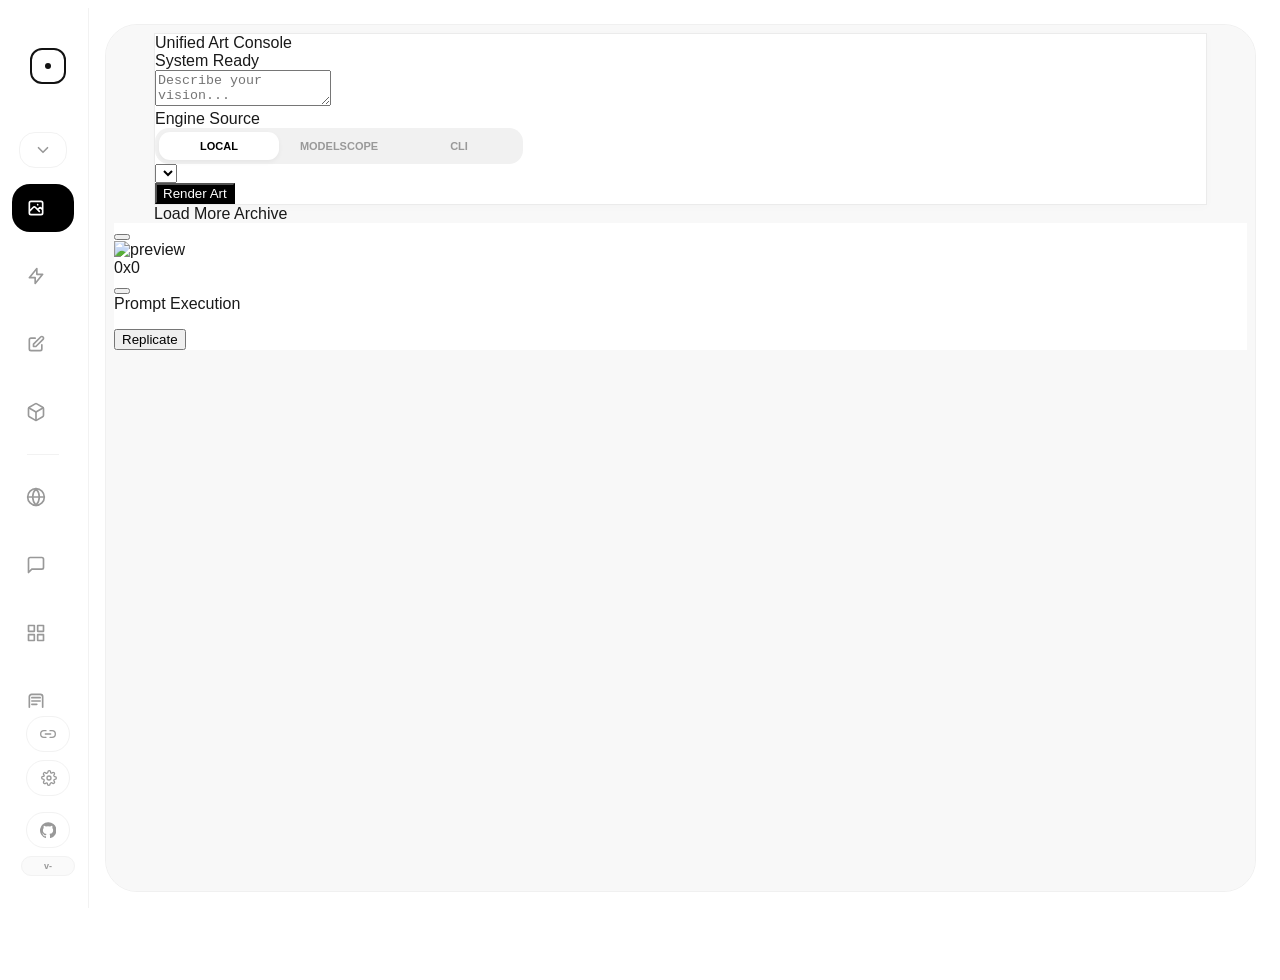
==== commit af91ff9d: "Add image output size controls" ====
--- a/static/index.html
+++ b/static/index.html
@@ -1672,10 +1672,10 @@
         </script>
 
         <main class="stage">
-            <iframe id="frame-zimage" data-src="/static/zimage.html?v=2026.07.17.1784458442" class="active" scrolling="yes"></iframe>
-            <iframe id="frame-enhance" data-src="/static/enhance.html?v=2026.07.17.1784458503" scrolling="yes"></iframe>
-            <iframe id="frame-klein" data-src="/static/klein.html?v=2026.07.17.1784458503" scrolling="yes"></iframe>
-            <iframe id="frame-angle" data-src="/static/angle.html?v=2026.07.17.1784458502" scrolling="yes"></iframe>
+            <iframe id="frame-zimage" data-src="/static/zimage.html?v=2026.07.19.184500" class="active" scrolling="yes"></iframe>
+            <iframe id="frame-enhance" data-src="/static/enhance.html?v=2026.07.19.184500" scrolling="yes"></iframe>
+            <iframe id="frame-klein" data-src="/static/klein.html?v=2026.07.19.184500" scrolling="yes"></iframe>
+            <iframe id="frame-angle" data-src="/static/angle.html?v=2026.07.19.184500" scrolling="yes"></iframe>
             <iframe id="frame-online" data-src="/static/online.html?v=2026.07.17.1784453449" scrolling="yes"></iframe>
             <iframe id="frame-gpt-chat" data-src="/static/gpt-chat.html?v=2026.07.17.1784453449" scrolling="yes"></iframe>
             <iframe id="frame-asset-manager" data-src="/static/asset-manager.html?v=2026.07.17.1784453449" scrolling="yes"></iframe>
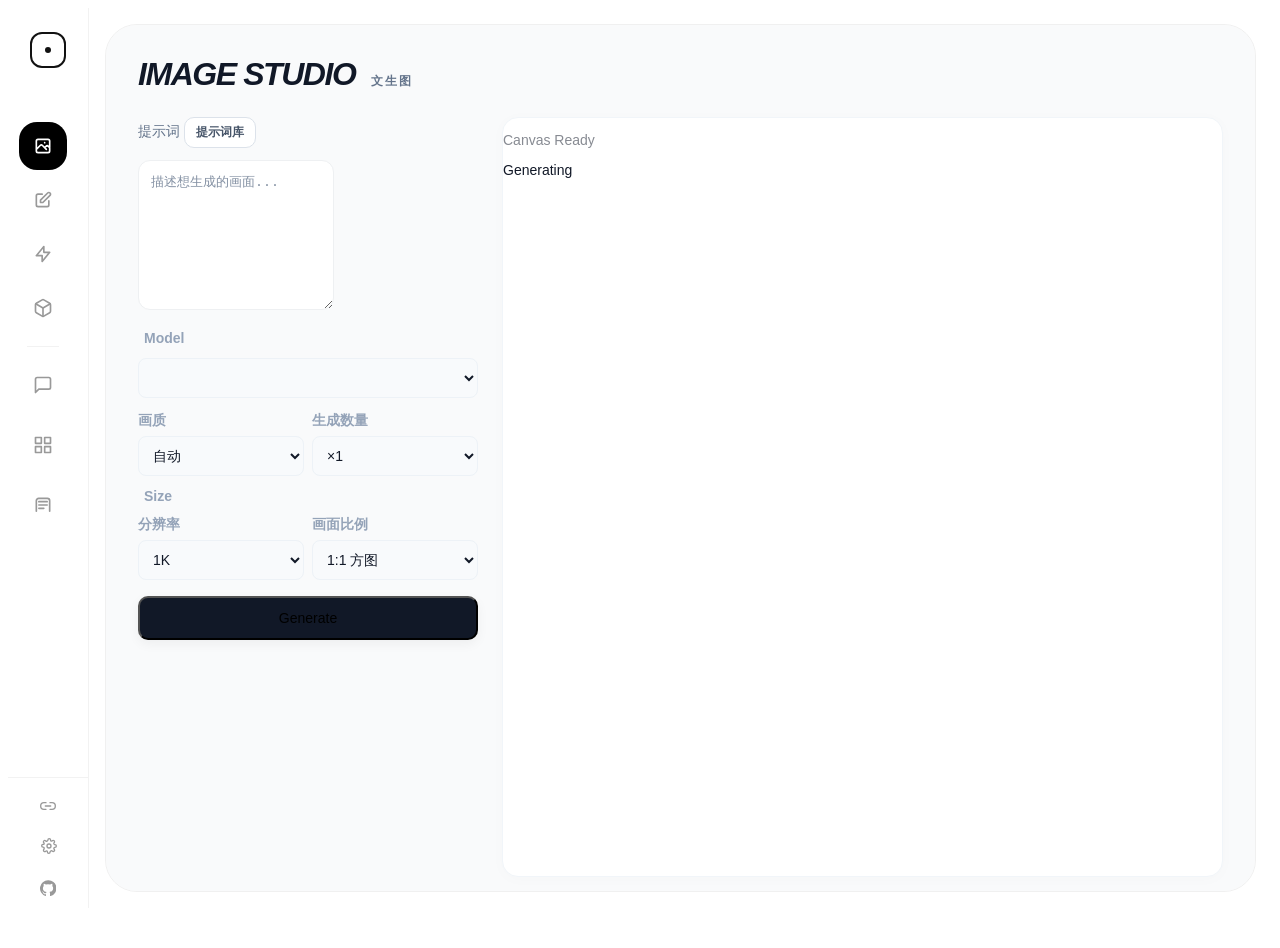
==== commit a6cc88ef: "Unify image creation tools and model configuration" ====
--- a/static/index.html
+++ b/static/index.html
@@ -23,11 +23,11 @@
             } catch(e) {}
         })();
     </script>
-    <script src="/static/vendor/js/tailwindcss-cdn.js?v=2026.07.17.1784453321"></script>
-    <script src="/static/js/theme.js?v=2026.07.17.1784453321"></script>
-    <script src="/static/js/i18n.js?v=2026.07.17.1784453321"></script>
+    <script src="/static/vendor/js/tailwindcss-cdn.js?v=2026.08.28.1784453321"></script>
+    <script src="/static/js/theme.js?v=2026.08.28.1789976811"></script>
+    <script src="/static/js/i18n.js?v=2026.08.28.1790009024"></script>
     <style>
-        @import url('/static/vendor/css/fonts.css?v=2026.07.17.1784453321');
+        @import url('/static/vendor/css/fonts.css?v=2026.08.28.1784453321');
 
         /* 本地 Tailwind 工具类兜底：CDN 慢/未就绪时也能立刻给图标尺寸，避免首屏左侧栏空白 */
         .w-1\.5 { width: 0.375rem; }
@@ -60,8 +60,7 @@
             --divider: rgba(0, 0, 0, 0.1);
             --scrollbar: #d8d8d8;
             --scrollbar-hover: #c0c0c0;
-            --author-name: #000;
-            --social-icon: #ccc;
+
         }
 
         html.theme-dark,
@@ -80,8 +79,7 @@
             --divider: rgba(255, 255, 255, 0.15);
             --scrollbar: #334155;
             --scrollbar-hover: #475569;
-            --author-name: #e5e9f0;
-            --social-icon: #64748b;
+
         }
 
         /* 极简滚动条 */
@@ -154,17 +152,11 @@
             flex-direction: column;
             align-items: center;
             border-right: 1px solid var(--border);
-            padding: 40px 0;
-            transition: width 0.5s var(--fluid-ease) 0.5s, background 0.3s, border-color 0.3s;
+            padding: 24px 0;
+            transition: width 0.28s var(--fluid-ease), background 0.3s, border-color 0.3s;
             z-index: 50;
             overflow: hidden;
         }
-
-        .sidebar:hover {
-            width: 220px;
-            transition-delay: 0s;
-        }
-
         body.studio-scale-host .sidebar {
             height: calc(100vh / var(--studio-ui-scale, 1));
             max-height: calc(100vh / var(--studio-ui-scale, 1));
@@ -194,15 +186,8 @@
             cursor: pointer;
             flex: 0 0 auto;
             /* 仅保留 hover 真正会用到的属性过渡，避免 transition: all 因首屏属性补齐被意外触发 */
-            transition: transform 0.6s var(--fluid-ease) 0.5s, border-radius 0.6s var(--fluid-ease) 0.5s, border-color 0.3s, background-color .18s, box-shadow .2s;
-        }
-
-        .sidebar:hover .logo-ring {
-            transform: rotate(90deg);
-            border-radius: 50%;
-            transition-delay: 0s;
-        }
-
+            transition: transform 0.4s var(--fluid-ease), border-radius 0.4s var(--fluid-ease), border-color 0.3s, background-color .18s, box-shadow .2s;
+        }
         .logo-ring:hover,
         .logo-ring:focus-visible {
             background: var(--nav-hover-bg);
@@ -220,11 +205,6 @@
             transform: scale(.94);
             transition-delay: 0s;
         }
-
-        .sidebar:hover .logo-ring:active {
-            transform: rotate(90deg) scale(.94);
-        }
-
         #logo-dot {
             transition: transform .16s ease, background-color .16s ease, box-shadow .16s ease;
         }
@@ -235,24 +215,26 @@
             width: 48px;
             height: 48px;
             flex: 0 0 48px;
-            margin: 10px 0;
+            margin: 6px 0;
             display: flex;
             align-items: center;
             justify-content: flex-start;
             border-radius: 18px;
             cursor: pointer;
-            /* 只对 width 做带延迟的过渡（侧栏悬停展开效果）；background/color 不参与过渡，避免 active 切换时底色"流动" */
-            transition: width 0.3s var(--fluid-ease) 0.5s;
+            /* 只对 width 做过渡（导航展开/收起由显式按钮控制）；background/color 不参与过渡，避免 active 切换时底色"流动" */
+            transition: width 0.28s var(--fluid-ease);
             color: var(--muted);
             overflow: hidden;
             padding-left: 14px;
-        }
-
-        .sidebar:hover .nav-item {
-            width: 190px;
-            transition-delay: 0s;
-        }
-
+            border: 0;
+            background: transparent;
+            font: inherit;
+            text-align: left;
+        }
+        .nav-item:focus-visible, .side-pill:focus-visible, .nav-fold-toggle:focus-visible {
+            outline: 2px solid var(--text);
+            outline-offset: 2px;
+        }
         .nav-item:hover {
             background: var(--nav-hover-bg);
             color: var(--text);
@@ -275,14 +257,8 @@
             font-weight: 600;
             font-size: 14px;
             white-space: nowrap;
-            transition: opacity 0.3s 0.5s;
-        }
-
-        .sidebar:hover .nav-text {
-            opacity: 1;
-            transition-delay: 0.1s;
-        }
-
+            transition: opacity 0.18s ease 0.04s;
+        }
         .nav-fold-toggle {
             position: relative;
             width: 48px;
@@ -299,14 +275,8 @@
             justify-content: flex-start;
             cursor: pointer;
             overflow: hidden;
-            transition: width 0.3s var(--fluid-ease) 0.5s, background-color 0.2s, color 0.2s, border-color 0.2s;
-        }
-
-        .sidebar:hover .nav-fold-toggle {
-            width: 190px;
-            transition-delay: 0s;
-        }
-
+            transition: width 0.28s var(--fluid-ease), background-color 0.2s, color 0.2s, border-color 0.2s;
+        }
         .nav-fold-toggle:hover {
             background: var(--nav-hover-bg);
             color: var(--text);
@@ -502,79 +472,6 @@
             font-size: 9px;
         }
 
-        /* 作者组件 */
-        .author-box {
-            width: 100%;
-            height: 60px;
-            flex: 0 0 60px;
-            position: relative;
-            display: flex;
-            align-items: center;
-            justify-content: center;
-            overflow: hidden;
-        }
-
-        .dx-letter {
-            position: absolute;
-            font-size: 14px;
-            font-weight: 800;
-            color: var(--text);
-            /* 只过渡 hover 时真正改的 transform/opacity，避免 all 触发延迟 */
-            transition: transform 0.5s var(--fluid-ease) 0.4s, opacity 0.5s var(--fluid-ease) 0.4s;
-            z-index: 10;
-        }
-
-        .letter-d { transform: translateX(-8px); }
-        .letter-x { transform: translateX(8px); }
-
-        .sidebar:hover .letter-d {
-            transform: translateX(-120px);
-            opacity: 0;
-            transition-delay: 0s;
-        }
-
-        .sidebar:hover .letter-x {
-            transform: translateX(120px);
-            opacity: 0;
-            transition-delay: 0s;
-        }
-
-        .author-content-wrap {
-            display: flex;
-            flex-direction: column;
-            align-items: center;
-            opacity: 0;
-            transform: scale(0.9);
-            transition: all 0.4s var(--fluid-ease) 0s;
-            pointer-events: none;
-        }
-
-        .sidebar:hover .author-content-wrap {
-            opacity: 1;
-            transform: scale(1);
-            transition-delay: 0.2s;
-            pointer-events: auto;
-        }
-
-        .author-name-lite {
-            font-size: 12px;
-            font-weight: 700;
-            margin-bottom: 8px;
-            color: var(--author-name);
-        }
-
-        .social-row-lite { display: flex; gap: 12px; }
-
-        .social-icon-lite {
-            color: var(--social-icon);
-            transition: color 0.2s, transform 0.2s;
-        }
-
-        .social-icon-lite:hover {
-            color: var(--text);
-            transform: translateY(-1px);
-        }
-
         .side-actions {
             margin-top:auto;
             margin-bottom:12px;
@@ -604,12 +501,6 @@
             gap:8px;
             position:relative;
         }
-
-        .sidebar:hover .side-pill {
-            width: 170px;
-            transition-delay: 0s;
-        }
-
         .side-pill:hover {
             background: var(--nav-hover-bg);
             color: var(--text);
@@ -672,7 +563,6 @@
             overflow: hidden;
             transition: opacity 0.3s 0.5s, max-width 0.3s var(--fluid-ease) 0.5s, transform .22s var(--fluid-ease);
         }
-        .sidebar:hover .settings-fold-chevron,
         .sidebar.is-pinned .settings-fold-chevron {
             opacity: .72;
             max-width: 16px;
@@ -707,16 +597,8 @@
             white-space:nowrap;
             overflow:hidden;
             transition: opacity 0.3s 0.5s, max-width 0.3s var(--fluid-ease) 0.5s;
-        }
-        .sidebar:hover .side-pill-text {
-            opacity:1;
-            max-width:120px;
-            transition-delay:.15s;
-        }
-        /* 折叠态去除 gap，避免图标被推偏 */
+        }        /* 折叠态去除 gap，避免图标被推偏 */
         .side-pill { gap:0; }
-        .sidebar:hover .side-pill { gap:8px; }
-
         .project-version-badge {
             width:44px;
             min-height:18px;
@@ -739,17 +621,7 @@
         .project-version-badge:hover { color:var(--text); border-color:var(--accent, #6366f1); }
         .project-version-badge.checking { opacity:.6; animation:badge-pulse 1s ease-in-out infinite; }
         @keyframes badge-pulse { 0%,100%{opacity:.5;} 50%{opacity:1;} }
-
-        .sidebar:hover .project-version-badge {
-            width:170px;
-            transition-delay:0s;
-        }
-
-        .project-version-full { display:none; }
-        .sidebar:hover .project-version-compact { display:none; }
-        .sidebar:hover .project-version-full { display:inline; }
-
-        .update-now-btn {
+        .project-version-full { display:none; }        .update-now-btn {
             display:none;
             width:56px;
             min-height:24px;
@@ -766,13 +638,9 @@
             overflow:hidden;
             transition:width 0.3s var(--fluid-ease) 0.5s, background-color .2s, color .2s, border-color .2s;
         }
-        .update-now-btn.show { display:flex; }
-        .sidebar:hover .update-now-btn { width:170px; transition-delay:0s; }
-        .update-now-btn:hover { background:#16a34a; color:#fff; border-color:#16a34a; }
+        .update-now-btn.show { display:flex; }        .update-now-btn:hover { background:#16a34a; color:#fff; border-color:#16a34a; }
         .update-now-btn[disabled] { opacity:.7; cursor:wait; }
-        .update-now-btn svg { display:none; width:14px; height:14px; flex:0 0 auto; }
-        .sidebar:hover .update-now-btn svg { display:block; }
-        .update-now-text {
+        .update-now-btn svg { display:none; width:14px; height:14px; flex:0 0 auto; }        .update-now-text {
             opacity:1;
             max-width:42px;
             white-space:nowrap;
@@ -780,12 +648,7 @@
             transition: opacity 0.3s 0.5s, max-width 0.3s var(--fluid-ease) 0.5s;
         }
         .update-action-prefix { display:none; }
-        .update-version-full { display:none; }
-        .sidebar:hover .update-version-compact { display:none; }
-        .sidebar:hover .update-version-full { display:inline; }
-        .sidebar:hover .update-action-prefix { display:inline; }
-        .sidebar:hover .update-now-text { max-width:130px; transition-delay:.15s; }
-        .update-now-btn.show + .project-version-badge { display:none; }
+        .update-version-full { display:none; }     .update-now-btn.show + .project-version-badge { display:none; }
         html.theme-dark .update-now-btn,
         body.theme-dark .update-now-btn {
             border-color:rgba(134,239,172,.42);
@@ -850,13 +713,6 @@
             }
             .project-version-badge { width:40px; min-height:16px; font-size:8px; }
             .update-now-btn.show { min-height:22px; width:48px; }
-            .author-box {
-                height:32px;
-                flex-basis:32px;
-            }
-            .dx-letter {
-                font-size:12px;
-            }
         }
 
         @media (max-height: 660px) {
@@ -898,13 +754,6 @@
                 height:30px;
                 flex-basis:30px;
                 width:38px;
-            }
-            .author-box {
-                height:28px;
-                flex-basis:28px;
-            }
-            .dx-letter {
-                font-size:11px;
             }
             .side-pill svg { width:15px; height:15px; }
             .project-version-badge { width:38px; min-height:16px; font-size:8px; }
@@ -1333,7 +1182,7 @@
         }
 
         .sidebar.is-pinned {
-            width: 220px;
+            width: 208px;
             transition-delay: 0s;
         }
         .sidebar.is-pinned .logo-ring {
@@ -1355,31 +1204,15 @@
         }
         .sidebar.is-pinned .nav-item,
         .sidebar.is-pinned .nav-fold-toggle {
-            width: 190px;
+            width: 184px;
             transition-delay: 0s;
         }
         .sidebar.is-pinned .nav-text {
             opacity: 1;
             transition-delay: 0.1s;
         }
-        .sidebar.is-pinned .letter-d {
-            transform: translateX(-120px);
-            opacity: 0;
-            transition-delay: 0s;
-        }
-        .sidebar.is-pinned .letter-x {
-            transform: translateX(120px);
-            opacity: 0;
-            transition-delay: 0s;
-        }
-        .sidebar.is-pinned .author-content-wrap {
-            opacity: 1;
-            transform: scale(1);
-            transition-delay: 0.2s;
-            pointer-events: auto;
-        }
         .sidebar.is-pinned .side-pill {
-            width: 170px;
+            width: 160px;
             gap: 8px;
             transition-delay: 0s;
         }
@@ -1390,7 +1223,7 @@
         }
         .sidebar.is-pinned .project-version-badge,
         .sidebar.is-pinned .update-now-btn {
-            width: 170px;
+            width: 160px;
             transition-delay: 0s;
         }
         .sidebar.is-pinned .project-version-compact,
@@ -1409,65 +1242,8 @@
             max-width: 130px;
             transition-delay: .15s;
         }
-
-        .sidebar.is-collapsing:hover {
-            width: 80px;
-        }
-        .sidebar.is-collapsing:hover .logo-ring {
-            transform: none;
-            border-radius: 12px;
-            background: transparent;
-        }
-        .sidebar.is-collapsing:hover .nav-item,
-        .sidebar.is-collapsing:hover .nav-fold-toggle {
-            width: 48px;
-        }
-        .sidebar.is-collapsing:hover .nav-text {
-            opacity: 0;
-        }
-        .sidebar.is-collapsing:hover .letter-d {
-            transform: translateX(-8px);
-            opacity: 1;
-        }
-        .sidebar.is-collapsing:hover .letter-x {
-            transform: translateX(8px);
-            opacity: 1;
-        }
-        .sidebar.is-collapsing:hover .author-content-wrap {
-            opacity: 0;
-            transform: scale(0.9);
-            pointer-events: none;
-        }
-        .sidebar.is-collapsing:hover .side-pill {
-            width: 44px;
-            gap: 0;
-        }
-        .sidebar.is-collapsing:hover .side-pill-text {
-            opacity: 0;
-            max-width: 0;
-        }
-        .sidebar.is-collapsing:hover .project-version-badge {
-            width: 44px;
-        }
-        .sidebar.is-collapsing:hover .project-version-compact,
-        .sidebar.is-collapsing:hover .update-version-compact {
-            display: inline;
-        }
-        .sidebar.is-collapsing:hover .project-version-full,
-        .sidebar.is-collapsing:hover .update-version-full,
-        .sidebar.is-collapsing:hover .update-action-prefix {
-            display: none;
-        }
-        .sidebar.is-collapsing:hover .update-now-btn {
-            width: 56px;
-        }
-        .sidebar.is-collapsing:hover .update-now-btn svg {
-            display: none;
-        }
-        .sidebar.is-collapsing:hover .update-now-text {
-            max-width: 42px;
-        }
     </style>
+<link rel="stylesheet" href="/static/css/sidebar-settings.css?v=2026.08.28.1789985025">
 </head>
 
 <body>
@@ -1479,59 +1255,46 @@
             </button>
 
             <nav>
-                <button class="nav-fold-toggle" id="local-nav-toggle" type="button" onclick="toggleLocalNav()" aria-expanded="true" title="折叠本地功能">
-                    <svg class="nav-fold-icon" fill="none" stroke="currentColor" viewBox="0 0 24 24" stroke-width="2.2" stroke-linecap="round" stroke-linejoin="round" aria-hidden="true">
-                        <polyline points="6 9 12 15 18 9"></polyline>
-                    </svg>
-                    <span class="nav-text" data-i18n="nav.localTools">本地功能</span>
-                </button>
-
-                <div class="nav-fold-group" id="local-nav-group">
-                    <div class="nav-item active" onclick="switchUI(this, 'zimage')">
+
+
+                <div class="image-tools-nav">
+                    <button type="button" class="nav-item active" onclick="switchUI(this, 'zimage')">
                         <svg class="w-5 h-5 flex-shrink-0" fill="none" stroke="currentColor" viewBox="0 0 24 24">
                             <path d="M4 16l4.586-4.586a2 2 0 012.828 0L16 16m-2-2l1.587-1.587a2 2 0 012.828 0L20 14m-6-6h.01M6 20h12a2 2 0 002-2V6a2 2 0 00-2-2H6a2 2 0 00-2 2v12a2 2 0 002 2z" stroke-width="2" stroke-linecap="round" stroke-linejoin="round"></path>
                         </svg>
                         <span class="nav-text" data-i18n="nav.textToImage">文生图</span>
-                    </div>
-                    <div class="nav-item" onclick="switchUI(this, 'enhance')">
+                    </button>
+                    <button type="button" class="nav-item" onclick="switchUI(this, 'klein')">
+                        <svg class="w-5 h-5 flex-shrink-0" fill="none" stroke="currentColor" viewBox="0 0 24 24">
+                            <path d="M11 5H6a2 2 0 00-2 2v11a2 2 0 002 2h11a2 2 0 002-2v-5m-1.414-9.414a2 2 0 112.828 2.828L11.828 15H9v-2.828l8.586-8.586z" stroke-width="2" stroke-linecap="round" stroke-linejoin="round"></path>
+                        </svg>
+                        <span class="nav-text" data-i18n="nav.imageEdit">图片编辑</span>
+                    </button>
+                    <button type="button" class="nav-item" onclick="switchUI(this, 'enhance')">
                         <svg class="w-5 h-5 flex-shrink-0" fill="none" stroke="currentColor" viewBox="0 0 24 24">
                             <path d="M13 10V3L4 14h7v7l9-11h-7z" stroke-width="2" stroke-linecap="round" stroke-linejoin="round"></path>
                         </svg>
                         <span class="nav-text" data-i18n="nav.enhance">细节增强</span>
-                    </div>
-                    <div class="nav-item" onclick="switchUI(this, 'klein')">
-                        <svg class="w-5 h-5 flex-shrink-0" fill="none" stroke="currentColor" viewBox="0 0 24 24">
-                            <path d="M11 5H6a2 2 0 00-2 2v11a2 2 0 002 2h11a2 2 0 002-2v-5m-1.414-9.414a2 2 0 112.828 2.828L11.828 15H9v-2.828l8.586-8.586z" stroke-width="2" stroke-linecap="round" stroke-linejoin="round"></path>
-                        </svg>
-                        <span class="nav-text" data-i18n="nav.imageEdit">图片编辑</span>
-                    </div>
-                    <div class="nav-item" onclick="switchUI(this, 'angle')">
+                    </button>
+                    <button type="button" class="nav-item" onclick="switchUI(this, 'angle')">
                         <svg class="w-5 h-5 flex-shrink-0" fill="none" stroke="currentColor" viewBox="0 0 24 24" stroke-width="2" stroke-linecap="round" stroke-linejoin="round">
                             <path d="M21 16V8a2 2 0 0 0-1-1.73l-7-4a2 2 0 0 0-2 0l-7 4A2 2 0 0 0 3 8v8a2 2 0 0 0 1 1.73l7 4a2 2 0 0 0 2 0l7-4A2 2 0 0 0 21 16z"></path>
                             <polyline points="3.27 6.96 12 12.01 20.73 6.96"></polyline>
                             <line x1="12" y1="22.08" x2="12" y2="12"></line>
                         </svg>
                         <span class="nav-text" data-i18n="nav.angle">角度控制</span>
-                    </div>
+                    </button>
                 </div>
 
                 <!-- 分隔线 -->
                 <div style="width:32px;height:1px;background:var(--border);margin:8px auto;transition:background 0.3s;"></div>
-
-                <div class="nav-item" onclick="switchUI(this, 'online')">
-                    <svg class="w-5 h-5 flex-shrink-0" fill="none" stroke="currentColor" viewBox="0 0 24 24" stroke-width="2" stroke-linecap="round" stroke-linejoin="round">
-                        <path d="M12 2a10 10 0 1 0 0 20A10 10 0 0 0 12 2z"></path>
-                        <path d="M2 12h20M12 2a15.3 15.3 0 0 1 4 10 15.3 15.3 0 0 1-4 10 15.3 15.3 0 0 1-4-10 15.3 15.3 0 0 1 4-10z"></path>
-                    </svg>
-                    <span class="nav-text" data-i18n="nav.online">在线生图</span>
-                </div>
-                <div class="nav-item" onclick="switchUI(this, 'gpt-chat')">
+                <button type="button" class="nav-item" onclick="switchUI(this, 'gpt-chat')">
                     <svg class="w-5 h-5 flex-shrink-0" fill="none" stroke="currentColor" viewBox="0 0 24 24" stroke-width="2" stroke-linecap="round" stroke-linejoin="round">
                         <path d="M21 15a2 2 0 0 1-2 2H7l-4 4V5a2 2 0 0 1 2-2h14a2 2 0 0 1 2 2z"></path>
                     </svg>
                     <span class="nav-text" data-i18n="nav.gpt">GPT 对话</span>
-                </div>
-                <div class="nav-item" onclick="switchUI(this, 'canvas')">
+                </button>
+                <button type="button" class="nav-item" onclick="switchUI(this, 'canvas')">
                     <svg class="w-5 h-5 flex-shrink-0" fill="none" stroke="currentColor" viewBox="0 0 24 24" stroke-width="2" stroke-linecap="round" stroke-linejoin="round">
                         <rect x="3" y="3" width="7" height="7"></rect>
                         <rect x="14" y="3" width="7" height="7"></rect>
@@ -1539,8 +1302,8 @@
                         <rect x="3" y="14" width="7" height="7"></rect>
                     </svg>
                     <span class="nav-text" data-i18n="nav.canvas">无限画布</span>
-                </div>
-                <div class="nav-item" onclick="switchUI(this, 'asset-manager')">
+                </button>
+                <button type="button" class="nav-item" onclick="switchUI(this, 'asset-manager')">
                     <svg class="w-5 h-5 flex-shrink-0" fill="none" stroke="currentColor" viewBox="0 0 24 24" stroke-width="2" stroke-linecap="round" stroke-linejoin="round">
                         <path d="M4 19.5V6.8A2.8 2.8 0 0 1 6.8 4h10.4A2.8 2.8 0 0 1 20 6.8v12.7"></path>
                         <path d="M7 8h10"></path>
@@ -1548,7 +1311,7 @@
                         <path d="M7 16h6"></path>
                     </svg>
                     <span class="nav-text" data-i18n="nav.assetManager">素材库</span>
-                </div>
+                </button>
             </nav>
 
             <div class="side-actions">
@@ -1560,17 +1323,17 @@
                     </svg>
                     <span class="side-pill-text" data-i18n="common.apiSettings">API 设置</span>
                 </button>
-                <button class="side-pill settings-fold-toggle" id="settings-fold-toggle" onclick="toggleSidebarSettings()" type="button" title="更多设置" aria-expanded="false">
+                <button class="side-pill settings-fold-toggle" id="settings-fold-toggle" onclick="toggleSidebarSettings()" type="button" title="设置" aria-expanded="false">
                     <svg fill="none" stroke="currentColor" viewBox="0 0 24 24" stroke-width="2" stroke-linecap="round" stroke-linejoin="round">
                         <circle cx="12" cy="12" r="3"></circle>
                         <path d="M19.4 15a1.65 1.65 0 0 0 .33 1.82l.06.06a2 2 0 1 1-2.83 2.83l-.06-.06A1.65 1.65 0 0 0 15 19.4a1.65 1.65 0 0 0-1 .6 1.65 1.65 0 0 0-.36 1.08V21a2 2 0 1 1-4 0v-.09A1.65 1.65 0 0 0 9 19.4a1.65 1.65 0 0 0-1.82.33l-.06.06a2 2 0 1 1-2.83-2.83l.06-.06A1.65 1.65 0 0 0 4.6 15a1.65 1.65 0 0 0-.6-1 1.65 1.65 0 0 0-1.08-.36H3a2 2 0 1 1 0-4h.09A1.65 1.65 0 0 0 4.6 9a1.65 1.65 0 0 0-.33-1.82l-.06-.06a2 2 0 1 1 2.83-2.83l.06.06A1.65 1.65 0 0 0 9 4.6a1.65 1.65 0 0 0 1-.6 1.65 1.65 0 0 0 .36-1.08V3a2 2 0 1 1 4 0v.09A1.65 1.65 0 0 0 15 4.6a1.65 1.65 0 0 0 1.82-.33l.06-.06a2 2 0 1 1 2.83 2.83l-.06.06A1.65 1.65 0 0 0 19.4 9c.22.38.58.69 1 .86.2.08.42.13.65.14H21a2 2 0 1 1 0 4h-.09A1.65 1.65 0 0 0 19.4 15z"></path>
                     </svg>
-                    <span class="side-pill-text" data-i18n="common.moreSettings">更多设置</span>
+                    <span class="side-pill-text" data-i18n="common.moreSettings">设置</span>
                     <svg class="settings-fold-chevron" fill="none" stroke="currentColor" viewBox="0 0 24 24" stroke-width="2.2" stroke-linecap="round" stroke-linejoin="round" aria-hidden="true">
                         <polyline points="6 9 12 15 18 9"></polyline>
                     </svg>
                 </button>
-                <div class="settings-fold-group is-collapsed" id="settings-fold-group">
+                <div class="settings-fold-group is-collapsed" id="settings-fold-group" inert>
                     <button class="side-pill" onclick="toggleTheme()" id="theme-toggle-btn" type="button" title="切换夜间模式">
                         <svg id="icon-moon" fill="none" stroke="currentColor" viewBox="0 0 24 24" stroke-width="2" stroke-linecap="round" stroke-linejoin="round">
                             <path d="M21 12.79A9 9 0 1 1 11.21 3 7 7 0 0 0 21 12.79z"></path>
@@ -1586,7 +1349,7 @@
                             <line x1="4.22" y1="19.78" x2="5.64" y2="18.36"></line>
                             <line x1="18.36" y1="5.64" x2="19.78" y2="4.22"></line>
                         </svg>
-                        <span class="side-pill-text" data-i18n="common.darkMode">黑夜模式</span>
+                        <span class="side-pill-text setting-row"><span data-i18n="common.appearance">外观</span><span class="setting-value" data-i18n="common.lightMode">白天模式</span></span>
                     </button>
                     <button class="side-pill" onclick="toggleLanguage()" id="lang-toggle-btn" type="button" title="Language">
                         <svg fill="none" stroke="currentColor" viewBox="0 0 24 24" stroke-width="2" stroke-linecap="round" stroke-linejoin="round">
@@ -1594,9 +1357,9 @@
                             <path d="M2 12h20"></path>
                             <path d="M12 2a15.3 15.3 0 0 1 4 10 15.3 15.3 0 0 1-4 10 15.3 15.3 0 0 1-4-10 15.3 15.3 0 0 1 4-10z"></path>
                         </svg>
-                        <span class="side-pill-text" data-i18n="common.language">中文</span>
+                        <span class="side-pill-text setting-row"><span data-i18n="common.languageLabel">语言</span><span class="setting-value" data-i18n="common.language">中文</span></span>
                     </button>
-                    <button class="side-pill" onclick="switchUI(this, 'comfyui-settings')" type="button" title="工作流设置">
+                    <button class="side-pill" onclick="switchUI(this, 'comfyui-settings')" type="button" title="本地模型（可选）">
                         <svg fill="none" stroke="currentColor" viewBox="0 0 24 24" stroke-width="2" stroke-linecap="round" stroke-linejoin="round">
                             <rect x="3" y="3" width="7" height="7" rx="1"></rect>
                             <rect x="14" y="3" width="7" height="7" rx="1"></rect>
@@ -1605,61 +1368,27 @@
                             <line x1="10" y1="6.5" x2="14" y2="6.5"></line>
                             <line x1="6.5" y1="10" x2="6.5" y2="14"></line>
                         </svg>
-                        <span class="side-pill-text" data-i18n="common.comfyuiSettings">工作流设置</span>
+                        <span class="side-pill-text" data-i18n="common.comfyuiSettings">本地模型（可选）</span>
                     </button>
                 </div>
+                <div class="sidebar-footer">
                 <button id="github-entry-btn" class="side-pill" onclick="openProjectPage()" type="button" title="GitHub">
                     <svg fill="currentColor" stroke="none" viewBox="0 0 24 24" aria-hidden="true">
                         <path d="M12 .5a12 12 0 0 0-3.79 23.39c.6.11.82-.26.82-.58v-2.05c-3.34.73-4.04-1.42-4.04-1.42-.55-1.39-1.34-1.76-1.34-1.76-1.09-.75.08-.74.08-.74 1.21.09 1.85 1.25 1.85 1.25 1.07 1.83 2.81 1.3 3.5.99.11-.78.42-1.3.76-1.6-2.67-.3-5.47-1.33-5.47-5.93 0-1.31.47-2.38 1.24-3.22-.12-.3-.54-1.53.12-3.18 0 0 1.01-.32 3.3 1.23a11.45 11.45 0 0 1 6.01 0c2.29-1.55 3.3-1.23 3.3-1.23.66 1.65.24 2.88.12 3.18.77.84 1.24 1.91 1.24 3.22 0 4.61-2.81 5.63-5.49 5.93.43.37.81 1.1.81 2.22v3.29c0 .32.22.69.83.57A12 12 0 0 0 12 .5Z"></path>
                     </svg>
                     <span class="side-pill-text" data-i18n="common.project">项目主页</span>
                 </button>
-                <button id="update-now-btn" class="update-now-btn" onclick="runProjectUpdate()" type="button" title="一键更新">
-                    <svg fill="none" stroke="currentColor" viewBox="0 0 24 24" stroke-width="2.2" stroke-linecap="round" stroke-linejoin="round" aria-hidden="true">
-                        <path d="M21 12a9 9 0 1 1-2.64-6.36"></path>
-                        <path d="M21 3v6h-6"></path>
-                    </svg>
-                    <span id="update-now-text" class="update-now-text" data-i18n="update.oneClick">一键更新</span>
-                </button>
-                <div id="project-version-badge" class="project-version-badge" title="点击检测更新" role="button" tabindex="0" onclick="checkForUpdates(true)" onkeydown="if(event.key==='Enter'||event.key===' '){event.preventDefault();checkForUpdates(true);}">v-</div>
-            </div>
-
-            <div class="author-box">
-                <span class="dx-letter letter-d">D</span>
-                <span class="dx-letter letter-x">X</span>
-
-                <div class="author-content-wrap">
-                    <div class="author-name-lite">wuli大雄</div>
-                    <div class="social-row-lite">
-                        <a href="https://space.bilibili.com/78652351" target="_blank" class="social-icon-lite">
-                            <svg class="w-4 h-4" fill="currentColor" viewBox="0 0 24 24">
-                                <path d="M17.813 4.653h-.854L15.66 3.053a1.147 1.147 0 00-1.63 0l-1.3 1.6h-1.46L9.97 3.053a1.147 1.147 0 00-1.63 0L7.043 4.653h-.854a3.946 3.946 0 00-3.93 3.934v8.117a3.946 3.946 0 003.93 3.934h11.624a3.946 3.946 0 003.93-3.934V8.587a3.946 3.946 0 00-3.93-3.934zM7.152 13.9a1.465 1.465 0 111.47-1.462 1.465 1.465 0 01-1.47 1.462zm7.696 0a1.465 1.465 0 111.47-1.462 1.465 1.465 0 01-1.47 1.462z" />
-                            </svg>
-                        </a>
-                        <a href="https://www.xiaohongshu.com/user/profile/6433c34c000000001a023538" target="_blank" class="social-icon-lite">
-                            <svg class="w-4 h-4" fill="currentColor" viewBox="0 0 24 24">
-                                <path d="M12 2C6.48 2 2 6.48 2 12s4.48 10 10 10 10-4.48 10-10S17.52 2 12 2zm-1 14.5v-9l6 4.5-6 4.5z" />
-                            </svg>
-                        </a>
-                        <a href="https://www.youtube.com/@%E5%A4%A7%E9%9B%84dx" target="_blank" class="social-icon-lite">
-                            <svg class="w-4 h-4" fill="currentColor" viewBox="0 0 24 24">
-                                <path d="M23.498 6.186a3.016 3.016 0 00-2.122-2.136C19.505 3.545 12 3.545 12 3.545s-7.505 0-9.377.505A3.017 3.017 0 00.502 6.186C0 8.07 0 12 0 12s0 3.93.502 5.814a3.016 3.016 0 002.122 2.136c1.871.505 9.376.505 9.376.505s7.505 0 9.377-.505a3.015 3.015 0 002.122-2.136C24 15.93 24 12 24 12s0-3.93-.502-5.814zM9.545 15.568V8.432L15.818 12l-6.273 3.568z" />
-                            </svg>
-                        </a>
-                        <a href="https://x.com/dx8152?s=21" target="_blank" class="social-icon-lite">
-                            <svg class="w-4 h-4" fill="currentColor" viewBox="0 0 24 24">
-                                <path d="M18.244 2.25h3.308l-7.227 8.26 8.502 11.24H16.17l-5.214-6.817L4.99 21.75H1.68l7.73-8.835L1.254 2.25H8.08l4.713 6.231zm-1.161 17.52h1.833L7.084 4.126H5.117z" />
-                            </svg>
-                        </a>
-                    </div>
+                <div id="project-version-badge" class="project-version-badge">v-</div>
                 </div>
             </div>
+
         </aside>
         <script>
             /* 在侧栏 DOM 解析完后立即把 active 类移到当前页对应的入口，避免首屏先在文生图上闪一下 */
             (function(){
                 try {
                     var pageId = localStorage.getItem('studio_active_page');
+                if(pageId === 'online'){ pageId = 'zimage'; localStorage.setItem('studio_active_page', pageId); }
                     if(pageId && pageId !== 'zimage') {
                         document.querySelectorAll('.nav-item.active, .side-pill.active').forEach(function(n){
                             n.classList.remove('active');
@@ -1672,104 +1401,17 @@
         </script>
 
         <main class="stage">
-            <iframe id="frame-zimage" data-src="/static/zimage.html?v=2026.07.19.184500" class="active" scrolling="yes"></iframe>
-            <iframe id="frame-enhance" data-src="/static/enhance.html?v=2026.07.19.184500" scrolling="yes"></iframe>
-            <iframe id="frame-klein" data-src="/static/klein.html?v=2026.07.19.184500" scrolling="yes"></iframe>
-            <iframe id="frame-angle" data-src="/static/angle.html?v=2026.07.19.184500" scrolling="yes"></iframe>
-            <iframe id="frame-online" data-src="/static/online.html?v=2026.07.17.1784453449" scrolling="yes"></iframe>
-            <iframe id="frame-gpt-chat" data-src="/static/gpt-chat.html?v=2026.07.17.1784453449" scrolling="yes"></iframe>
-            <iframe id="frame-asset-manager" data-src="/static/asset-manager.html?v=2026.07.17.1784453449" scrolling="yes"></iframe>
-            <iframe id="frame-api-settings" data-src="/static/api-settings.html?v=2026.07.17.1784458502" scrolling="yes"></iframe>
-            <iframe id="frame-comfyui-settings" data-src="/static/comfyui-settings.html?v=2026.07.17.1784453449" scrolling="yes"></iframe>
-            <iframe id="frame-canvas" data-src="/static/canvas-list.html?v=2026.07.17.1784453449" scrolling="yes"></iframe>
+            <iframe id="frame-zimage" title="文生图" data-src="/static/online.html?v=2026.09.22.ux1" class="active" scrolling="yes"></iframe>
+            <iframe id="frame-enhance" title="细节增强" hidden inert aria-hidden="true" tabindex="-1" data-src="/static/enhance.html?v=2026.08.28.1790009071" scrolling="yes"></iframe>
+            <iframe id="frame-klein" title="图片编辑" hidden inert aria-hidden="true" tabindex="-1" data-src="/static/klein.html?v=2026.08.28.1790055231" scrolling="yes"></iframe>
+            <iframe id="frame-angle" title="角度控制" hidden inert aria-hidden="true" tabindex="-1" data-src="/static/angle.html?v=2026.08.28.1790044031" scrolling="yes"></iframe>
+            <iframe id="frame-gpt-chat" title="GPT 对话" hidden inert aria-hidden="true" tabindex="-1" data-src="/static/gpt-chat.html?v=2026.08.28.1790009071" scrolling="yes"></iframe>
+            <iframe id="frame-asset-manager" title="素材库" hidden inert aria-hidden="true" tabindex="-1" data-src="/static/asset-manager.html?v=2026.09.22.ux-audit" scrolling="yes"></iframe>
+            <iframe id="frame-api-settings" title="API 设置" hidden inert aria-hidden="true" tabindex="-1" data-src="/static/api-settings.html?v=2026.08.28.1790009071" scrolling="yes"></iframe>
+            <iframe id="frame-comfyui-settings" title="本地模型设置" hidden inert aria-hidden="true" tabindex="-1" data-src="/static/comfyui-settings.html?v=2026.08.28.1790009071" scrolling="yes"></iframe>
+            <iframe id="frame-canvas" title="无限画布" hidden inert aria-hidden="true" tabindex="-1" data-src="/static/canvas-list.html?v=2026.09.22.ux-audit" scrolling="yes"></iframe>
 
         </main>
-    </div>
-
-    <div id="project-update-modal" class="studio-modal" hidden role="dialog" aria-modal="true" aria-labelledby="project-update-title">
-        <div class="studio-modal-panel">
-            <div class="studio-modal-head">
-                <div>
-                    <div class="studio-modal-kicker" data-i18n="update.available">发现更新</div>
-                    <h2 id="project-update-title" class="studio-modal-title">一键更新</h2>
-                </div>
-                <button class="studio-modal-close" type="button" onclick="closeProjectUpdateModal()" title="关闭" aria-label="关闭">
-                    <svg fill="none" stroke="currentColor" viewBox="0 0 24 24" stroke-width="2.2" stroke-linecap="round" stroke-linejoin="round" aria-hidden="true">
-                        <line x1="18" y1="6" x2="6" y2="18"></line>
-                        <line x1="6" y1="6" x2="18" y2="18"></line>
-                    </svg>
-                </button>
-            </div>
-            <div class="studio-modal-body">
-                <p id="project-update-copy" class="studio-modal-copy"></p>
-                <div id="project-update-notes" class="update-notes-box" hidden>
-                    <div class="update-notes-head">
-                        <strong id="project-update-notes-title">本次更新内容</strong>
-                        <span id="project-update-notes-version" class="update-notes-version"></span>
-                    </div>
-                    <ol id="project-update-notes-list" class="update-notes-list"></ol>
-                    <p id="project-update-notes-empty" class="update-notes-empty" hidden>暂未获取到更新说明。</p>
-                </div>
-                <div id="update-source-list" class="update-source-list">
-                    <button id="update-source-github" class="update-source-card" type="button" data-update-source="github" onclick="setUpdateSource('github')">
-                        <div class="update-source-head">
-                            <div class="update-source-title">
-                                <strong>GitHub 下载源</strong>
-                                <span>GitHub API / raw 文件 / GitHub 网页，Google 仅作外网参考。</span>
-                            </div>
-                            <div class="update-source-head-right">
-                                <span class="update-source-check" aria-hidden="true">
-                                    <svg viewBox="0 0 24 24" fill="none" stroke="currentColor" stroke-width="3" stroke-linecap="round" stroke-linejoin="round"><polyline points="20 6 9 17 4 12"></polyline></svg>
-                                </span>
-                                <span class="update-source-badge">待测试</span>
-                            </div>
-                        </div>
-                        <div class="connectivity-list" data-connectivity-source="github"></div>
-                    </button>
-                    <button id="update-source-modelscope" class="update-source-card" type="button" data-update-source="modelscope" onclick="setUpdateSource('modelscope')">
-                        <div class="update-source-head">
-                            <div class="update-source-title">
-                                <strong>ModelScope 下载源</strong>
-                                <span>ModelScope 空间与版本文件，适合国内网络。</span>
-                            </div>
-                            <div class="update-source-head-right">
-                                <span class="update-source-check" aria-hidden="true">
-                                    <svg viewBox="0 0 24 24" fill="none" stroke="currentColor" stroke-width="3" stroke-linecap="round" stroke-linejoin="round"><polyline points="20 6 9 17 4 12"></polyline></svg>
-                                </span>
-                                <span class="update-source-badge">待测试</span>
-                            </div>
-                        </div>
-                        <div class="connectivity-list" data-connectivity-source="modelscope"></div>
-                    </button>
-                </div>
-                <div id="project-update-summary" class="update-modal-summary warn">
-                    <span class="update-modal-dot" aria-hidden="true"></span>
-                    <div>
-                        <strong id="project-update-summary-title">建议先测试连通性</strong>
-                        <span id="project-update-summary-text"></span>
-                    </div>
-                </div>
-            </div>
-            <div class="studio-modal-actions">
-                <button id="connectivity-test-btn" class="studio-modal-btn" type="button" onclick="runUpdateConnectivityTest()">
-                    <svg fill="none" stroke="currentColor" viewBox="0 0 24 24" stroke-width="2.2" stroke-linecap="round" stroke-linejoin="round" aria-hidden="true">
-                        <path d="M21 12a9 9 0 1 1-2.64-6.36"></path>
-                        <path d="M21 3v6h-6"></path>
-                    </svg>
-                    <span id="connectivity-test-text">测试连通性</span>
-                </button>
-                <button class="studio-modal-btn" type="button" onclick="closeProjectUpdateModal()">
-                    <span id="project-update-cancel-text">取消</span>
-                </button>
-                <button id="project-update-confirm-btn" class="studio-modal-btn primary" type="button" onclick="confirmProjectUpdate()">
-                    <svg fill="none" stroke="currentColor" viewBox="0 0 24 24" stroke-width="2.2" stroke-linecap="round" stroke-linejoin="round" aria-hidden="true">
-                        <path d="M21 12a9 9 0 1 1-2.64-6.36"></path>
-                        <path d="M21 3v6h-6"></path>
-                    </svg>
-                    <span id="project-update-confirm-text">开始更新</span>
-                </button>
-            </div>
-        </div>
     </div>
 
     <script>
@@ -1785,35 +1427,21 @@
         const CID = localStorage.getItem("client_id") || generateUUID();
         localStorage.setItem("client_id", CID);
         const ACTIVE_PAGE_KEY = 'studio_active_page';
-        const LOCAL_NAV_COLLAPSED_KEY = 'studio_local_nav_collapsed';
-        const SIDEBAR_SETTINGS_COLLAPSED_KEY = 'studio_sidebar_settings_collapsed';
+        const SIDEBAR_SETTINGS_COLLAPSED_KEY = 'studio_sidebar_settings_collapsed_v2';
         const SIDEBAR_PINNED_KEY = 'studio_sidebar_pinned';
         const DEFAULT_PAGE_ID = 'zimage';
-        const PAGE_IDS = ['zimage','enhance','klein','angle','online','gpt-chat','canvas','asset-manager','api-settings','comfyui-settings'];
-        const LOCAL_PAGE_IDS = ['zimage','enhance','klein','angle'];
-        const PROJECT_URL = 'https://github.com/hero8152/Infinite-Canvas';
-        let appInfo = { version:'', repo_url:PROJECT_URL, version_url:'https://raw.githubusercontent.com/hero8152/Infinite-Canvas/main/VERSION' };
-        let updateConnectivityResult = null;
-        let projectUpdateRunning = false;
-        let projectUpdateAbort = null;  // 当前更新请求的 AbortController，便于用户中途取消
-        let updateSource = localStorage.getItem('studio_update_source') || 'github';
-        let projectUpdateNotes = null;
+        const PAGE_IDS = ['zimage','klein','enhance','angle','gpt-chat','canvas','asset-manager','api-settings','comfyui-settings'];
+        const PROJECT_URL = 'https://github.com/SakuraChiyo0v0/Infinite-Canvas-SC';
+        let appInfo = { version:'', repo_url:PROJECT_URL };
 
         function setSidebarPinned(pinned, options = {}) {
             const sidebar = document.getElementById('studioSidebar');
             const logo = document.getElementById('sidebarLogoToggle');
             if(!sidebar) return;
-            pauseScaleInFrames();
             sidebar.classList.toggle('is-pinned', pinned);
-            if(!pinned) {
-                sidebar.classList.add('is-collapsing');
-                window.setTimeout(() => sidebar.classList.remove('is-collapsing'), 360);
-            } else {
-                sidebar.classList.remove('is-collapsing');
-            }
             if(logo) {
                 logo.setAttribute('aria-pressed', pinned ? 'true' : 'false');
-                logo.title = pinned ? '收起导航栏' : '固定导航栏';
+                logo.title = pinned ? '收起导航栏' : '展开导航栏';
             }
             if(!options.skipRemember) localStorage.setItem(SIDEBAR_PINNED_KEY, pinned ? '1' : '0');
         }
@@ -1829,34 +1457,16 @@
             setSidebarPinned(localStorage.getItem(SIDEBAR_PINNED_KEY) === '1', { skipRemember:true });
         }
 
-        function setLocalNavCollapsed(collapsed, options = {}) {
-            const group = document.getElementById('local-nav-group');
-            const toggle = document.getElementById('local-nav-toggle');
-            if(group) group.classList.toggle('is-collapsed', collapsed);
-            if(toggle) {
-                toggle.setAttribute('aria-expanded', collapsed ? 'false' : 'true');
-                toggle.title = collapsed ? '展开本地功能' : '折叠本地功能';
-            }
-            if(!options.skipRemember) localStorage.setItem(LOCAL_NAV_COLLAPSED_KEY, collapsed ? '1' : '0');
-        }
-
-        function toggleLocalNav() {
-            const group = document.getElementById('local-nav-group');
-            setLocalNavCollapsed(!group?.classList.contains('is-collapsed'));
-        }
-
-        function restoreLocalNav(id) {
-            const savedCollapsed = localStorage.getItem(LOCAL_NAV_COLLAPSED_KEY) === '1';
-            setLocalNavCollapsed(savedCollapsed && !LOCAL_PAGE_IDS.includes(id), { skipRemember:true });
-        }
+
+
 
         function setSidebarSettingsCollapsed(collapsed, options = {}) {
             const group = document.getElementById('settings-fold-group');
             const toggle = document.getElementById('settings-fold-toggle');
-            if(group) group.classList.toggle('is-collapsed', collapsed);
+            if(group) { group.classList.toggle('is-collapsed', collapsed); group.inert = collapsed; }
             if(toggle) {
                 toggle.setAttribute('aria-expanded', collapsed ? 'false' : 'true');
-                toggle.title = collapsed ? '展开更多设置' : '收起更多设置';
+                toggle.title = collapsed ? '展开设置' : '收起设置';
             }
             if(!options.skipRemember) localStorage.setItem(SIDEBAR_SETTINGS_COLLAPSED_KEY, collapsed ? '1' : '0');
         }
@@ -1882,22 +1492,28 @@
         function switchUI(el, id, options = {}) {
             resetStudioRootScroll();
             if(!PAGE_IDS.includes(id)) id = DEFAULT_PAGE_ID;
-            document.querySelectorAll('.nav-item,.side-pill').forEach(n => n.classList.remove('active'));
-            if(el) el.classList.add('active');
-            document.querySelectorAll('iframe').forEach(f => f.classList.remove('active'));
+            document.querySelectorAll('.nav-item,.side-pill').forEach(n => {
+                n.classList.remove('active');
+                n.removeAttribute('aria-current');
+            });
+            if(el) { el.classList.add('active'); el.setAttribute('aria-current', 'page'); }
             const target = document.getElementById('frame-' + id);
-            target.classList.add('active');
-            if (!target.src) target.src = target.dataset.src;
+            // 保留 iframe 实例与编辑状态，同时让未显示页面退出焦点和辅助技术树。
+            if(document.activeElement?.tagName === 'IFRAME' && document.activeElement !== target) el?.focus();
+            document.querySelectorAll('iframe').forEach(f => {
+                const active = f === target;
+                f.classList.toggle('active', active);
+                f.hidden = !active;
+                f.inert = !active;
+                if(active) { f.removeAttribute('aria-hidden'); f.removeAttribute('tabindex'); }
+                else { f.setAttribute('aria-hidden', 'true'); f.setAttribute('tabindex', '-1'); }
+            });
+            if (!target.src) target.src = id === 'prompts' ? target.dataset.src.split('#')[0] + '#prompts' : target.dataset.src;
             if(!options.skipRemember) localStorage.setItem(ACTIVE_PAGE_KEY, id);
             // sync theme to newly activated iframe
             syncThemeToFrame(target);
             syncLanguageToFrame(target);
             syncScaleToFrame(target);
-            if(LOCAL_PAGE_IDS.includes(id)) {
-                setLocalNavCollapsed(false, { skipRemember:true });
-            } else {
-                setLocalNavCollapsed(localStorage.getItem(LOCAL_NAV_COLLAPSED_KEY) === '1', { skipRemember:true });
-            }
             if(id === 'comfyui-settings') {
                 setSidebarSettingsCollapsed(false, { skipRemember:true });
             }
@@ -1905,6 +1521,10 @@
             if (id === 'canvas' && target.src) {
                 try { target.contentWindow?.postMessage({ type: 'canvas-focus' }, '*'); } catch(e) {}
             }
+            if (id === 'prompts' && target.src) {
+                target.contentWindow?.postMessage({type:'prompt-workbench-focus'}, location.origin);
+            }
+            if(id === 'characters' && target.src)target.contentWindow?.postMessage({type:'characters-focus'},location.origin);
             resetStudioRootScroll();
         }
 
@@ -1919,6 +1539,29 @@
 
         window.addEventListener('message', event => {
             if (event.origin && event.origin !== location.origin) return;
+            if(event.origin === location.origin && event.source === document.getElementById('frame-prompt-reverse')?.contentWindow && event.data?.type === 'prompt-reverse-use' && ['zimage','klein'].includes(event.data.target)){
+                const id=event.data.target;
+                const nav=[...document.querySelectorAll('.nav-item')].find(el=>el.getAttribute('onclick') === `switchUI(this, '${id}')`);
+                switchUI(nav,id);
+                document.getElementById('frame-'+id).contentWindow?.postMessage({type:'prompt-handoff-ready'},location.origin);
+                return;
+            }
+            if(event.source === document.getElementById('frame-canvas')?.contentWindow && event.data?.type === 'prompt-workbench-branch' && /^[a-f0-9-]{36}$/.test(event.data.id || '')){
+                const target=document.getElementById('frame-prompts');
+                const branchUrl=new URL('/static/asset-manager.html',location.origin);
+                branchUrl.searchParams.set('branch',event.data.id);
+                branchUrl.hash='prompts?branch='+encodeURIComponent(event.data.id);
+                target.src=branchUrl.href;
+                switchUI(document.querySelector('[onclick="switchUI(this, \'prompts\')"]'),'prompts');
+                return;
+            }
+            if(['frame-prompts','frame-characters'].some(id=>event.source === document.getElementById(id)?.contentWindow) && event.data?.type === 'prompt-workbench-open-canvas' && /^[a-f0-9]{32}$/.test(event.data.id || '')){
+                const frame = document.getElementById('frame-canvas');
+                const url = '/static/smart-canvas.html?id=' + encodeURIComponent(event.data.id);
+                frame.src = url;
+                switchUI(document.querySelector('[onclick="switchUI(this, \'canvas\')"]'), 'canvas');
+                return;
+            }
             forwardStudioApiChange(event.data);
         });
 
@@ -1927,10 +1570,19 @@
             studioApiChannel.onmessage = event => forwardStudioApiChange(event.data);
         } catch(e) {}
 
+        // 折叠态下用 title 提示入口名称，悬停不再改变导航宽度
+        function syncNavTitles() {
+            document.querySelectorAll('.nav-item, .side-pill, .nav-fold-toggle').forEach(item => {
+                const label = item.querySelector('.nav-text, .side-pill-text');
+                const text = (label?.textContent || '').trim();
+                if(text) item.title = text;
+            });
+        }
+
         function restoreActivePage() {
             restoreSidebarPinned();
+            syncNavTitles();
             const id = PAGE_IDS.includes(localStorage.getItem(ACTIVE_PAGE_KEY)) ? localStorage.getItem(ACTIVE_PAGE_KEY) : DEFAULT_PAGE_ID;
-            restoreLocalNav(id);
             restoreSidebarSettings(id);
             const trigger = document.querySelector(`[onclick*="'${id}'"],[onclick*='"${id}"']`);
             switchUI(trigger, id, { skipRemember:true });
@@ -2009,16 +1661,6 @@
             } catch (e) {}
         }
 
-        function pauseScaleInFrame(frame, duration = 650) {
-            try {
-                frame?.contentWindow?.postMessage({ type:'studio-ui-scale-pause', duration }, '*');
-            } catch(e) {}
-        }
-
-        function pauseScaleInFrames(duration = 650) {
-            document.querySelectorAll('iframe').forEach(frame => pauseScaleInFrame(frame, duration));
-        }
-
         function broadcastScaleToFrames() {
             document.querySelectorAll('iframe').forEach(frame => syncScaleToFrame(frame));
         }
@@ -2042,12 +1684,13 @@
                 moon.style.display = 'block';
                 sun.style.display = 'none';
             }
-            // 标签随当前主题切换：暗色时提示切到白天，亮色时提示切到黑夜
-            const label = document.querySelector('#theme-toggle-btn .side-pill-text');
+            // 设置行显示当前主题。
+            const label = document.querySelector('#theme-toggle-btn .setting-value');
             if (label) {
-                const key = dark ? 'common.lightMode' : 'common.darkMode';
+                const key = dark ? 'common.darkMode' : 'common.lightMode';
                 label.dataset.i18n = key;
                 if (window.StudioI18n) label.textContent = window.StudioI18n.t(key);
+                document.getElementById('theme-toggle-btn').title = label.textContent;
             }
         }
 
@@ -2060,9 +1703,6 @@
             if(!window.StudioI18n) return;
             window.StudioI18n.toggle();
             document.querySelectorAll('iframe').forEach(frame => syncLanguageToFrame(frame));
-            updateProjectUpdateTitle();
-            refreshUpdateButtonText();
-            refreshProjectUpdateModalText();
         }
 
         function syncLanguageToFrame(frame) {
@@ -2089,18 +1729,16 @@
             broadcastScaleToFrames();
         });
 
+        window.addEventListener('studio-lang-change', syncNavTitles);
+
         // init icon state on load
         window.addEventListener('DOMContentLoaded', () => {
             const theme = window.StudioTheme ? window.StudioTheme.get() : 'light';
             updateThemeIcon(theme);
             if(window.StudioI18n) window.StudioI18n.apply();
+            syncNavTitles();
             broadcastLanguage();
-            const sidebar = document.getElementById('studioSidebar');
-            if(sidebar) {
-                sidebar.addEventListener('mouseenter', () => pauseScaleInFrames());
-                sidebar.addEventListener('mouseleave', () => pauseScaleInFrames());
-            }
-            checkForUpdates();
+            loadProjectInfo();
         });
 
         // sync theme when iframe loads
@@ -2113,7 +1751,7 @@
         });
 
         function openProjectPage() {
-            window.open(appInfo.repo_url || PROJECT_URL, '_blank', 'noopener');
+            window.open(PROJECT_URL, '_blank', 'noopener');
         }
 
         function versionParts(value) {
@@ -2161,645 +1799,17 @@
                 badge.textContent = 'v-';
             }
             badge.title = window.StudioI18n?.lang?.() === 'en'
-                ? `Current version: ${full} · click to check for updates`
-                : `当前版本：${full} · 点击检测更新`;
-        }
-
-        function refreshUpdateButtonText() {
-            const btn = document.getElementById('update-now-btn');
-            const text = document.getElementById('update-now-text');
-            if(!btn || !text || !btn.classList.contains('show')) return;
-            const remoteVersion = document.getElementById('github-entry-btn')?.dataset.remoteVersion || '';
-            const isEn = window.StudioI18n?.lang?.() === 'en';
-            text.removeAttribute('data-i18n');
-            if(remoteVersion) {
-                const prefix = isEn ? 'Update to' : '更新到';
-                text.replaceChildren();
-                const prefixSpan = document.createElement('span');
-                prefixSpan.className = 'update-action-prefix';
-                prefixSpan.textContent = `${prefix} `;
-                const compactSpan = document.createElement('span');
-                compactSpan.className = 'update-version-compact';
-                compactSpan.textContent = versionLabel(remoteVersion, 'compact');
-                const fullSpan = document.createElement('span');
-                fullSpan.className = 'update-version-full';
-                fullSpan.textContent = versionLabel(remoteVersion);
-                text.append(prefixSpan, compactSpan, fullSpan);
-                btn.setAttribute('aria-label', `${prefix} ${versionLabel(remoteVersion)}`);
-            } else {
-                text.textContent = isEn ? 'Update' : '一键更新';
-                btn.setAttribute('aria-label', text.textContent);
-            }
-        }
-
-        function updateProjectUpdateTitle() {
-            const gitBtn = document.getElementById('github-entry-btn');
-            setProjectVersionBadge(appInfo.version || gitBtn?.dataset.localVersion || '');
-            if(!gitBtn?.classList.contains('update-available')) return;
-            const remoteVersion = gitBtn.dataset.remoteVersion || '';
-            const isEn = window.StudioI18n?.lang?.() === 'en';
-            gitBtn.title = isEn
-                ? `Current ${versionLabel(gitBtn.dataset.localVersion || appInfo.version)} · latest ${versionLabel(remoteVersion)}`
-                : `当前 ${versionLabel(gitBtn.dataset.localVersion || appInfo.version)} · 最新 ${versionLabel(remoteVersion)}`;
-            const updateBtn = document.getElementById('update-now-btn');
-            if(updateBtn) updateBtn.title = remoteVersion
-                ? (isEn ? `Update to ${versionLabel(remoteVersion)}` : `更新到 ${versionLabel(remoteVersion)}`)
-                : (isEn ? 'Update main.py and static files from GitHub' : '从 GitHub 更新 main.py 和 static 文件');
-            refreshUpdateButtonText();
-        }
-
-        function showUpdateNotice(localVersion, remoteVersion) {
-            const gitBtn = document.getElementById('github-entry-btn');
-            if(!gitBtn) return;
-            gitBtn.classList.add('update-available');
-            gitBtn.dataset.localVersion = localVersion || '';
-            gitBtn.dataset.remoteVersion = remoteVersion || '';
-            document.getElementById('update-now-btn')?.classList.add('show');
-            updateProjectUpdateTitle();
-        }
-
-        function setProjectUpdateNotes(notes) {
-            projectUpdateNotes = notes && typeof notes === 'object' ? notes : null;
-            renderProjectUpdateNotes();
-        }
-
-        function renderProjectUpdateNotes() {
-            const box = document.getElementById('project-update-notes');
-            if(!box) return;
-            const titleEl = document.getElementById('project-update-notes-title');
-            const versionEl = document.getElementById('project-update-notes-version');
-            const list = document.getElementById('project-update-notes-list');
-            const empty = document.getElementById('project-update-notes-empty');
-            const isEn = window.StudioI18n?.lang?.() === 'en';
-            const notes = projectUpdateNotes || {};
-            const items = Array.isArray(notes.items) ? notes.items.filter(Boolean) : [];
-            if(titleEl) titleEl.textContent = isEn ? 'What changed' : '本次更新内容';
-            if(versionEl) versionEl.textContent = notes.version ? versionLabel(notes.version) : '';
-            if(list) {
-                list.replaceChildren();
-                items.slice(0, 8).forEach(item => {
-                    const text = typeof item === 'string' ? item : item.text;
-                    if(!text) return;
-                    const li = document.createElement('li');
-                    li.textContent = String(text);
-                    list.append(li);
-                });
-            }
-            const hasItems = !!(list && list.children.length);
-            if(empty) {
-                empty.hidden = hasItems;
-                empty.textContent = isEn ? 'No update notes were found for this version.' : '暂未获取到这个版本的更新说明。';
-            }
-            box.hidden = !(notes.version || hasItems);
-        }
-
-        function describeNetworkError(err, isEn){
-            const msg = String(err?.message || err || '');
-            const isNetwork = (err instanceof TypeError) || /Failed to fetch|NetworkError|ERR_|timed? ?out|超时|无法连接|GitHub|HTTP 4|HTTP 5/i.test(msg);
-            if(isNetwork){
-                return isEn
-                    ? 'Cannot reach the selected update source. Check your network, proxy, or DNS, then try again.'
-                    : '无法连接当前选择的更新源。请检查网络、代理或 DNS 后重试。';
-            }
-            return msg || (isEn ? 'Update failed' : '更新失败');
-        }
-
-        function updateUiText(zh, en) {
-            return window.StudioI18n?.lang?.() === 'en' ? en : zh;
-        }
-
-        function updateSourceLabel(source = updateSource) {
-            return source === 'modelscope' ? 'ModelScope' : 'GitHub';
-        }
-
-        function setUpdateSource(source) {
-            updateSource = source === 'modelscope' ? 'modelscope' : 'github';
-            localStorage.setItem('studio_update_source', updateSource);
-            refreshProjectUpdateModalText();
-        }
-
-        function sourceConnectivityStats(source, results = []) {
-            const sourceItems = (results || []).filter(item => item.source === source);
-            const required = sourceItems.filter(item => item.required);
-            const okRequired = required.length ? required.every(item => item.ok) : false;
-            const okItems = sourceItems.filter(item => item.ok);
-            const avg = okItems.length
-                ? Math.round(okItems.reduce((sum, item) => sum + Number(item.elapsed_ms || 0), 0) / okItems.length)
-                : 999999;
-            return {source, ok:okRequired, avg, okItems:okItems.length, total:sourceItems.length};
-        }
-
-        function bestUpdateSourceFromConnectivity(data) {
-            const results = data?.results || [];
-            const github = sourceConnectivityStats('github', results);
-            const ms = sourceConnectivityStats('modelscope', results);
-            if(github.ok && ms.ok) return ms.avg < github.avg ? 'modelscope' : 'github';
-            if(ms.ok) return 'modelscope';
-            if(github.ok) return 'github';
-            return updateSource;
-        }
-
-        function updateTargetLabel(name) {
-            const labels = {
-                'GitHub 更新列表': ['GitHub 更新列表', 'GitHub update API'],
-                'GitHub 版本文件': ['GitHub 版本文件', 'GitHub version file'],
-                'GitHub 主页': ['GitHub 主页', 'GitHub home page'],
-                'ModelScope 更新列表': ['ModelScope 更新列表', 'ModelScope update list'],
-                'ModelScope 版本文件': ['ModelScope 版本文件', 'ModelScope version file'],
-                'ModelScope 空间页面': ['ModelScope 空间页面', 'ModelScope space page'],
-                'ModelScope 主页': ['ModelScope 主页', 'ModelScope home page'],
-                'Google 连通性': ['Google 连通性', 'Google connectivity'],
-            };
-            const item = labels[name] || [name, name];
-            return window.StudioI18n?.lang?.() === 'en' ? item[1] : item[0];
-        }
-
-        function updateStatusLabel(item) {
-            if(item.pending) return updateUiText('检测中...', 'Testing...');
-            if(item.ok) return `${updateUiText('正常', 'OK')} · ${item.elapsed_ms || 0}ms`;
-            if(item.timed_out) return updateUiText('失败 · 超时', 'Failed · timeout');
-            if(item.status) return `HTTP ${item.status}`;
-            return updateUiText('失败', 'Failed');
-        }
-
-        function setUpdateSummary(kind, title, text) {
-            const box = document.getElementById('project-update-summary');
-            const titleEl = document.getElementById('project-update-summary-title');
-            const textEl = document.getElementById('project-update-summary-text');
-            if(box) {
-                box.classList.remove('ok', 'warn', 'fail');
-                box.classList.add(kind || 'warn');
-            }
-            if(titleEl) titleEl.textContent = title;
-            if(textEl) textEl.textContent = text;
-        }
-
-        function updateConnectivityTargets() {
-            const sources = appInfo.sources || {};
-            const github = sources.github || {};
-            const ms = sources.modelscope || {};
-            return [
-                { name:'GitHub 更新列表', url:github.tree_url || appInfo.tree_url || 'https://api.github.com/repos/hero8152/Infinite-Canvas/git/trees/main?recursive=1', source:'github', required:true },
-                { name:'GitHub 版本文件', url:github.version_url || appInfo.version_url || 'https://raw.githubusercontent.com/hero8152/Infinite-Canvas/main/VERSION', source:'github', required:true },
-                { name:'GitHub 主页', url:'https://github.com/', source:'github' },
-                { name:'ModelScope 版本文件', url:ms.version_url || 'https://www.modelscope.cn/api/v1/studio/Daniel8152/Infinite-Canvas/repo?Revision=master&FilePath=VERSION', source:'modelscope', required:true },
-                { name:'ModelScope 空间页面', url:ms.repo_url || 'https://modelscope.cn/studios/Daniel8152/Infinite-Canvas', source:'modelscope' },
-                { name:'ModelScope 主页', url:'https://modelscope.cn/', source:'modelscope' },
-                { name:'Google 连通性', url:'https://www.google.com/generate_204', source:'reference' },
-            ];
-        }
-
-        function renderConnectivityList(results = []) {
-            const allItems = results.length ? results : updateConnectivityTargets().map(item => ({...item, pending:false, untouched:true}));
-            const renderInto = (list, source) => {
-                if(!list) return;
-                list.replaceChildren();
-                const items = allItems.filter(item => item.source === source || (source === 'github' && item.source === 'reference'));
-                items.forEach(item => {
-                const row = document.createElement('div');
-                row.className = `connectivity-row ${item.pending ? 'pending' : item.untouched ? '' : item.ok ? 'ok' : 'fail'}`;
-                const indicator = document.createElement('span');
-                indicator.className = 'connectivity-indicator';
-                const meta = document.createElement('div');
-                const name = document.createElement('div');
-                name.className = 'connectivity-name';
-                name.textContent = updateTargetLabel(item.name);
-                const url = document.createElement('div');
-                url.className = 'connectivity-url';
-                url.textContent = item.url || '';
-                meta.append(name, url);
-                const status = document.createElement('div');
-                status.className = 'connectivity-status';
-                status.textContent = item.untouched ? updateUiText('待测试', 'Not tested') : updateStatusLabel(item);
-                row.append(indicator, meta, status);
-                if(item.error && !item.timed_out) {
-                    const error = document.createElement('div');
-                    error.className = 'connectivity-error';
-                    error.textContent = String(item.error).slice(0, 220);
-                    row.append(error);
-                }
-                list.append(row);
-            });
-            };
-            renderInto(document.querySelector('[data-connectivity-source="github"]'), 'github');
-            renderInto(document.querySelector('[data-connectivity-source="modelscope"]'), 'modelscope');
-        }
-
-        function refreshProjectUpdateModalText() {
-            const gitBtn = document.getElementById('github-entry-btn');
-            const remoteVersion = gitBtn?.dataset.remoteVersion || '';
-            const localVersion = gitBtn?.dataset.localVersion || appInfo.version || '';
-            const sourceName = updateSourceLabel();
-            const title = remoteVersion
-                ? updateUiText(`更新到 ${versionLabel(remoteVersion)}`, `Update to ${versionLabel(remoteVersion)}`)
-                : updateUiText('一键更新', 'One-click update');
-            const titleEl = document.getElementById('project-update-title');
-            const copyEl = document.getElementById('project-update-copy');
-            const testText = document.getElementById('connectivity-test-text');
-            const cancelText = document.getElementById('project-update-cancel-text');
-            const confirmText = document.getElementById('project-update-confirm-text');
-            const closeBtn = document.querySelector('#project-update-modal .studio-modal-close');
-            if(titleEl) titleEl.textContent = title;
-            renderProjectUpdateNotes();
-            document.querySelectorAll('[data-update-source]').forEach(card => {
-                const source = card.dataset.updateSource || 'github';
-                const active = source === updateSource;
-                card.classList.toggle('active', active);
-                card.setAttribute('aria-pressed', active ? 'true' : 'false');
-                const badge = card.querySelector('.update-source-badge');
-                if(badge) {
-                    if(!updateConnectivityResult) {
-                        setSourceBadge(badge, '', updateUiText('待测试', 'Not tested'));
-                    } else {
-                        const stats = sourceConnectivityStats(source, updateConnectivityResult.results || []);
-                        setSourceBadge(badge, stats.ok ? 'ok' : 'bad',
-                            stats.ok ? updateUiText('可用', 'Available') : updateUiText('不可用', 'Unavailable'));
-                    }
-                }
-            });
-            if(copyEl) copyEl.textContent = updateUiText(
-                `将从 ${sourceName} 更新 main.py、VERSION 和 static 文件。更新前会自动备份，更新完成后后端会自动重启。当前 ${versionLabel(localVersion)}，最新 ${versionLabel(remoteVersion || localVersion)}。`,
-                `This updates main.py, VERSION, and static files from ${sourceName}. A backup is created first, then the backend restarts automatically. Current ${versionLabel(localVersion)}, latest ${versionLabel(remoteVersion || localVersion)}.`
-            );
-            if(testText) testText.textContent = updateConnectivityResult ? updateUiText('重新测试', 'Retest') : updateUiText('测试连通性', 'Test connectivity');
-            if(cancelText) cancelText.textContent = updateUiText('取消', 'Cancel');
-            if(confirmText && !projectUpdateRunning) confirmText.textContent = updateUiText('开始更新', 'Start update');
-            if(closeBtn) {
-                closeBtn.title = updateUiText('关闭', 'Close');
-                closeBtn.setAttribute('aria-label', closeBtn.title);
-            }
-            if(!updateConnectivityResult) {
-                setUpdateSummary(
-                    'warn',
-                    updateUiText('建议先测试连通性', 'Connectivity test recommended'),
-                    updateUiText(
-                        '测试会同时测速 GitHub 和 ModelScope。你可以根据结果切换下载源。',
-                        'The test checks both GitHub and ModelScope. Choose the faster reachable source before updating.'
-                    )
-                );
-            } else if(updateConnectivityResult.backend_missing) {
-                setUpdateSummary(
-                    'fail',
-                    updateUiText('需要重启后端', 'Backend restart required'),
-                    updateUiText(
-                        '当前页面已经更新，但后端仍是旧版本，所以找不到连通性测试接口。请重启服务后再试。',
-                        'The page is updated, but the backend is still the old version and cannot find the connectivity-test API. Restart the service and try again.'
-                    )
-                );
-            } else if((updateConnectivityResult.sources || {})[updateSource]?.ok || (updateSource === 'github' && updateConnectivityResult.ok)) {
-                const google = (updateConnectivityResult.results || []).find(item => item.name === 'Google 连通性');
-                const sourceResults = (updateConnectivityResult.results || []).filter(item => item.source === updateSource);
-                const fastest = sourceResults.filter(item => item.ok).sort((a, b) => (a.elapsed_ms || 999999) - (b.elapsed_ms || 999999))[0];
-                setUpdateSummary(
-                    google?.ok ? 'ok' : 'warn',
-                    updateUiText(`${sourceName} 下载源可用`, `${sourceName} source reachable`),
-                    fastest
-                        ? updateUiText(`${sourceName} 可访问，最快节点约 ${fastest.elapsed_ms || 0}ms，可以开始更新。`, `${sourceName} is reachable; fastest endpoint is about ${fastest.elapsed_ms || 0}ms.`)
-                        : updateUiText(`${sourceName} 更新节点可用，可以开始更新。`, `${sourceName} update endpoints are reachable.`)
-                );
-            } else {
-                setUpdateSummary(
-                    'fail',
-                    updateUiText(`${sourceName} 下载源不可用`, `${sourceName} source unreachable`),
-                    updateUiText(
-                        `当前网络无法访问 ${sourceName} 必需节点。请切换下载源，或检查代理、DNS 后重试。`,
-                        `This network cannot reach required ${sourceName} endpoints. Switch source, or check proxy/DNS and try again.`
-                    )
-                );
-            }
-            renderConnectivityList(updateConnectivityResult?.results || []);
-        }
-
-        function openProjectUpdateModal() {
-            const modal = document.getElementById('project-update-modal');
-            if(!modal) return;
-            updateConnectivityResult = null;
-            refreshProjectUpdateModalText();
-            modal.hidden = false;
-            document.getElementById('connectivity-test-btn')?.focus?.();
-        }
-
-        function closeProjectUpdateModal() {
-            // 更新进行中允许关闭：中止在途请求并恢复 UI，避免「卡在更新中、无法关闭」
-            if(projectUpdateRunning) {
-                try { projectUpdateAbort?.abort(); } catch(e) {}
-            }
-            const modal = document.getElementById('project-update-modal');
-            if(modal) modal.hidden = true;
-        }
-
-        document.getElementById('project-update-modal')?.addEventListener('click', event => {
-            if(event.target?.id === 'project-update-modal') closeProjectUpdateModal();
-        });
-
-        window.addEventListener('keydown', event => {
-            if(event.key === 'Escape') closeProjectUpdateModal();
-        });
-
-        async function runProjectUpdate() {
-            openProjectUpdateModal();
-        }
-
-        function computeConnectivitySources(results) {
-            const out = {};
-            for(const source of ['github', 'modelscope']) {
-                const reqAll = (results || []).filter(it => it.source === source && it.required);
-                out[source] = {
-                    ok: reqAll.length > 0 && reqAll.every(it => it.ok),
-                    required: reqAll.map(it => it.name),
-                };
-            }
-            return out;
-        }
-
-        function setSourceBadge(badge, state, text) {
-            if(!badge) return;
-            badge.classList.remove('ok', 'bad');
-            if(state) badge.classList.add(state);
-            badge.textContent = text;
-        }
-
-        function renderSourceBadgesLive(results) {
-            document.querySelectorAll('[data-update-source]').forEach(card => {
-                const source = card.dataset.updateSource || 'github';
-                const badge = card.querySelector('.update-source-badge');
-                if(!badge) return;
-                const items = (results || []).filter(it => it.source === source);
-                if(!items.length) return;
-                const done = items.filter(it => !it.pending && !it.untouched);
-                if(done.length < items.length) {
-                    setSourceBadge(badge, '', updateUiText(`检测中 ${done.length}/${items.length}`, `${done.length}/${items.length}`));
-                    return;
-                }
-                const stats = sourceConnectivityStats(source, results);
-                setSourceBadge(badge, stats.ok ? 'ok' : 'bad',
-                    stats.ok ? updateUiText('可用', 'Available') : updateUiText('不可用', 'Unavailable'));
-            });
-        }
-
-        let connectivityTesting = false;
-        async function runUpdateConnectivityTest() {
-            if(connectivityTesting) return; // 防止重复点击导致状态错乱
-            const isEn = window.StudioI18n?.lang?.() === 'en';
-            const btn = document.getElementById('connectivity-test-btn');
-            const text = document.getElementById('connectivity-test-text');
-            connectivityTesting = true;
-            if(btn) btn.disabled = true;
-            if(text) text.textContent = isEn ? 'Testing...' : '检测中...';
-            updateConnectivityResult = null;
-
-            const targets = updateConnectivityTargets();
-            // 实时状态数组：先全部置为「检测中」，每条探测完成立即刷新对应行
-            const live = targets.map(item => ({...item, pending:true, untouched:false}));
-            let backendMissing = false;
-            const applyResult = (name, patch) => {
-                const i = live.findIndex(x => x.name === name);
-                if(i < 0) return;
-                live[i] = {...live[i], pending:false, untouched:false, ...patch};
-                renderConnectivityList(live);
-                renderSourceBadgesLive(live);
-            };
-
-            const probeOne = async (t) => {
-                // 客户端兜底超时：5s 探测 + 1s 网络余量，超时即报「超时」，不会永远卡在「检测中」
-                const ac = new AbortController();
-                const killer = setTimeout(() => ac.abort(), 6000);
-                try {
-                    const res = await fetch(`/api/update-connectivity/probe?name=${encodeURIComponent(t.name)}`, { cache:'no-store', signal:ac.signal });
-                    const data = await res.json().catch(() => ({}));
-                    // 旧后端没有单条探测接口 → 404 Not Found，标记后回退到整体接口
-                    if(res.status === 404 && (data.detail === 'Not Found' || data.detail === undefined)) {
-                        backendMissing = true;
-                        return;
-                    }
-                    if(res.ok) {
-                        applyResult(t.name, { ok:!!data.ok, status:data.status || 0, elapsed_ms:data.elapsed_ms || 0, error:data.error || '', timed_out:!!data.timed_out });
-                    } else {
-                        applyResult(t.name, { ok:false, error:data.detail || (isEn ? 'Failed' : '失败') });
-                    }
-                } catch(e) {
-                    if(e && e.name === 'AbortError') {
-                        applyResult(t.name, { ok:false, timed_out:true, error:isEn ? 'Timed out (over 5s)' : '连接超时（超过 5s）' });
-                    } else {
-                        applyResult(t.name, { ok:false, error:describeNetworkError(e, isEn) });
-                    }
-                } finally {
-                    clearTimeout(killer);
-                }
-            };
-
+                ? `Current version: ${full}`
+                : `当前版本：${full}`;
+        }
+
+        async function loadProjectInfo() {
             try {
-                setUpdateSummary('warn', isEn ? 'Testing connectivity' : '正在测试连通性', isEn ? 'Probing each endpoint — results stream in live.' : '正在逐条检测各节点，结果实时显示。');
-                renderConnectivityList(live);
-                renderSourceBadgesLive(live);
-                await Promise.all(targets.map(probeOne));
-
-                if(backendMissing) {
-                    // 兜底：尝试旧的整体接口
-                    try {
-                        const res = await fetch('/api/update-connectivity', { cache:'no-store' });
-                        const data = await res.json().catch(() => ({}));
-                        if(res.ok && Array.isArray(data.results)) {
-                            updateConnectivityResult = data;
-                            setUpdateSource(bestUpdateSourceFromConnectivity(data));
-                            return;
-                        }
-                    } catch(e) {}
-                    const message = isEn
-                        ? 'The backend has not loaded the new connectivity-test API yet. Restart the backend service, then test again.'
-                        : '后端还没有加载新的连通性测试接口。请重启服务后再测试。';
-                    updateConnectivityResult = {
-                        ok:false,
-                        backend_missing:true,
-                        results:targets.map(item => ({...item, ok:false, elapsed_ms:0, error:message })),
-                    };
-                    return;
-                }
-
-                const results = live.map(({pending, untouched, ...rest}) => rest);
-                const sources = computeConnectivitySources(results);
-                updateConnectivityResult = { results, sources, ok:sources.github.ok };
-                setUpdateSource(bestUpdateSourceFromConnectivity(updateConnectivityResult));
-            } finally {
-                connectivityTesting = false;
-                if(btn) btn.disabled = false;
-                refreshProjectUpdateModalText();
-            }
-        }
-
-        async function confirmProjectUpdate() {
-            const isEn = window.StudioI18n?.lang?.() === 'en';
-            const btn = document.getElementById('update-now-btn');
-            const text = document.getElementById('update-now-text');
-            const confirmBtn = document.getElementById('project-update-confirm-btn');
-            const confirmText = document.getElementById('project-update-confirm-text');
-            const testBtn = document.getElementById('connectivity-test-btn');
-            const oldText = text?.textContent || '';
-            projectUpdateRunning = true;
-            if(btn) btn.disabled = true;
-            if(confirmBtn) confirmBtn.disabled = true;
-            if(testBtn) testBtn.disabled = true;
-            if(text) text.textContent = isEn ? 'Updating...' : '更新中...';
-            if(confirmText) confirmText.textContent = isEn ? 'Updating...' : '更新中...';
-            const sourceName = updateSourceLabel();
-            setUpdateSummary('warn', isEn ? 'Updating' : '正在更新', isEn ? `Downloading files from ${sourceName} and creating a local backup.` : `正在从 ${sourceName} 下载文件，并创建本地备份。`);
-            // 客户端兜底超时：即使后端异常挂起，UI 也能恢复，不会永远停在「更新中」
-            const ac = new AbortController();
-            const killer = setTimeout(() => ac.abort(), 300000);
-            try {
-                const res = await fetch('/api/update-from-github', {
-                    method:'POST',
-                    headers:{'Content-Type':'application/json'},
-                    body:JSON.stringify({ auto_restart:true, restart_delay:3, source:updateSource, fallback:true }),
-                    signal:ac.signal
-                });
-                const data = await res.json().catch(() => ({}));
-                if(!res.ok) throw new Error(data.detail || (isEn ? 'Update failed' : '更新失败'));
-                if(data.update_notes) setProjectUpdateNotes(data.update_notes);
-                const restarting = data.restart_scheduled;
-                const usedLabel = data.source_label || (data.source === 'modelscope' ? 'ModelScope' : 'GitHub');
-                const fallbackNote = data.fallback_used
-                    ? (isEn
-                        ? ` (${sourceName} was unreachable, so it fell back to ${usedLabel})`
-                        : `（${sourceName} 不可用，已自动兜底切换到 ${usedLabel}）`)
-                    : '';
-                setUpdateSummary(
-                    'ok',
-                    isEn ? 'Update complete' : '更新完成',
-                    (restarting
-                        ? (isEn
-                            ? `Updated ${data.count || 0} files. The backend will restart in about 3 seconds; this page will reload when it returns.`
-                            : `已更新 ${data.count || 0} 个文件。后端将在约 3 秒后自动重启，本页面会在恢复后自动刷新。`)
-                        : (isEn
-                            ? `Updated ${data.count || 0} files. Please restart the backend, then refresh this page.`
-                            : `已更新 ${data.count || 0} 个文件。请重启后端，然后刷新页面。`)) + fallbackNote
-                );
-                document.getElementById('github-entry-btn')?.classList.remove('update-available');
-                btn?.classList.remove('show');
-                setProjectVersionBadge(data.version || document.getElementById('github-entry-btn')?.dataset.remoteVersion || appInfo.version);
-                if(restarting) waitForBackendAndReload();
-            } catch(e) {
-                const msg = (e && e.name === 'AbortError')
-                    ? (isEn ? 'Update timed out. Switch source or check your network, then retry.' : '更新超时。请切换下载源或检查网络后重试。')
-                    : describeNetworkError(e, isEn);
-                setUpdateSummary('fail', isEn ? 'Update failed' : '更新失败', msg);
-            } finally {
-                clearTimeout(killer);
-                projectUpdateRunning = false;
-                if(btn) btn.disabled = false;
-                if(confirmBtn) confirmBtn.disabled = false;
-                if(testBtn) testBtn.disabled = false;
-                if(text) text.textContent = oldText || (isEn ? 'Update' : '一键更新');
-                if(confirmText) confirmText.textContent = isEn ? 'Start update' : '开始更新';
-                refreshUpdateButtonText();
-            }
-        }
-        async function waitForBackendAndReload() {
-            const deadline = Date.now() + 90 * 1000;
-            await new Promise(r => setTimeout(r, 4000));
-            while(Date.now() < deadline) {
-                try {
-                    const r = await fetch('/api/app-info', { cache:'no-store' });
-                    if(r.ok) { location.reload(); return; }
-                } catch {}
-                await new Promise(r => setTimeout(r, 1500));
-            }
-        }
-        async function rollbackProjectUpdate() {
-            const isEn = window.StudioI18n?.lang?.() === 'en';
-            try {
-                const list = await fetch('/api/update-backups').then(r => r.json());
-                const backups = list.backups || [];
-                if(!backups.length){ alert(isEn ? 'No backups available.' : '没有可用的备份'); return; }
-                const lines = backups.slice(0, 8).map((b, i) => {
-                    const d = new Date((b.created_at || 0) * 1000);
-                    const ts = d.toLocaleString();
-                    return `${i + 1}. ${b.name}  (${b.file_count} files, ${ts})`;
-                });
-                const promptMsg = (isEn
-                    ? 'Select a backup to restore (enter the number):\n'
-                    : '选择要还原的备份（输入序号）：\n') + lines.join('\n');
-                const answer = prompt(promptMsg, '1');
-                const idx = Number(answer) - 1;
-                if(!(idx >= 0 && idx < backups.length)) return;
-                const target = backups[idx];
-                if(!confirm(isEn ? `Restore "${target.name}"? Backend will restart.` : `要还原 "${target.name}" 吗？后端会自动重启。`)) return;
-                const res = await fetch('/api/update-rollback', {
-                    method:'POST',
-                    headers:{'Content-Type':'application/json'},
-                    body:JSON.stringify({ name:target.name, auto_restart:true, restart_delay:3 })
-                });
-                const data = await res.json().catch(() => ({}));
-                if(!res.ok) throw new Error(data.detail || (isEn ? 'Rollback failed' : '回滚失败'));
-                alert(isEn
-                    ? `Restored ${data.count || 0} files. Backend is restarting.`
-                    : `已还原 ${data.count || 0} 个文件。后端正在重启。`);
-                if(data.restart_scheduled) waitForBackendAndReload();
-            } catch(e) {
-                alert((isEn ? 'Rollback failed: ' : '回滚失败：') + describeNetworkError(e, isEn));
-            }
-        }
-        window.rollbackProjectUpdate = rollbackProjectUpdate;
-
-        async function checkForUpdates(manual = false) {
-            const isEn = window.StudioI18n?.lang?.() === 'en';
-            const badge = document.getElementById('project-version-badge');
-            if(manual && badge) badge.classList.add('checking');
-            try {
-                const info = await fetch('/api/app-info', { cache:'no-store' }).then(r => r.json()).catch(() => ({}));
-                appInfo = {...appInfo, ...info};
-                let current = String(appInfo.version || '').trim();
-                setProjectVersionBadge(current);
-                let best = null;
-                let reachable = false;
-                let serverChecked = false;
-                // 优先走后端检测：服务端用系统代理同时检测 GitHub 和 ModelScope，避免浏览器跨域/被墙
-                try {
-                    const r = await fetch('/api/check-update', { cache:'no-store' });
-                    if(r.ok) {
-                        const d = await r.json();
-                        serverChecked = true;
-                        reachable = !!d.reachable;
-                        if(d.current) { current = String(d.current).trim(); setProjectVersionBadge(current); }
-                        if(d.latest?.version) best = {source:d.latest.source, version:d.latest.version, update_notes:d.latest.update_notes || d.update_notes || null};
-                    }
-                } catch(e) {}
-                // 兜底：旧后端无 /api/check-update 时，浏览器直接拉取双源 VERSION
-                if(!serverChecked) {
-                    const sources = appInfo.sources || {};
-                    const candidates = [
-                        {source:'github', url:sources.github?.version_url || appInfo.version_url || ''},
-                        {source:'modelscope', url:sources.modelscope?.version_url || ''},
-                    ].filter(item => item.url);
-                    for(const item of candidates) {
-                        try {
-                            const remoteText = await fetch(`${item.url}${item.url.includes('?') ? '&' : '?'}t=${Date.now()}`, { cache:'no-store' }).then(r => r.ok ? r.text() : '');
-                            const remote = String(remoteText || '').trim().split(/\r?\n/)[0].trim();
-                            if(remote){ reachable = true; if(!best || compareVersions(remote, best.version) > 0) best = {source:item.source, version:remote}; }
-                        } catch(e) {}
-                    }
-                }
-                const hasUpdate = !!(current && best?.version && compareVersions(best.version, current) > 0);
-                if(hasUpdate) {
-                    if(best.source === 'modelscope') setUpdateSource('modelscope');
-                    setProjectUpdateNotes(best.update_notes || null);
-                    showUpdateNotice(current, best.version);
-                }
-                if(manual) {
-                    if(hasUpdate) {
-                        openProjectUpdateModal();
-                    } else if(reachable) {
-                        alert(isEn ? `You are on the latest version (${versionLabel(current)}).` : `已是最新版本（${versionLabel(current)}）。`);
-                    } else {
-                        alert(isEn ? 'Could not reach GitHub or ModelScope. Check your network/proxy and try again.' : '无法连接 GitHub 或 ModelScope 更新源，请检查网络或代理后重试。');
-                    }
-                }
-            } catch(e) {
-                // 离线包里没有网络时保持安静，不影响本地使用。
-                if(manual) alert(isEn ? 'Update check failed.' : '检测更新失败。');
-            } finally {
-                if(badge) badge.classList.remove('checking');
-            }
+                const response = await fetch('/api/app-info', { cache:'no-store' });
+                if (!response.ok) return;
+                appInfo = {...appInfo, ...await response.json()};
+                setProjectVersionBadge(appInfo.version);
+            } catch (error) {}
         }
     </script>
 </body>
--- a/static/css/sidebar-settings.css
+++ b/static/css/sidebar-settings.css
@@ -0,0 +1,21 @@
+.sidebar .side-actions { gap: 4px; margin-bottom: 8px; padding-top: 10px; border-top: 1px solid var(--border); }
+.sidebar .side-actions .side-pill { border-color: transparent; border-radius: 8px; height: 36px; }
+.sidebar.is-pinned .side-actions > .side-pill { width: 184px; justify-content: flex-start; padding: 0 12px; }
+.sidebar.is-pinned .side-actions > .side-pill .side-pill-text { font-size: 13px; font-weight: 600; }
+.sidebar.is-pinned .settings-fold-chevron { margin-left: auto; }
+.sidebar .settings-fold-group { gap: 2px; }
+.sidebar .settings-fold-group.is-collapsed { display: none; }
+.sidebar .settings-fold-group:not(.is-collapsed) { max-height: 120px; }
+.sidebar .settings-fold-group .side-pill { height: 32px; }
+.sidebar.is-pinned .settings-fold-group .side-pill { width: 172px; justify-content: flex-start; padding: 0 8px; }
+.sidebar.is-pinned .settings-fold-group .side-pill-text { font-size: 12px; font-weight: 500; max-width: none; flex: 1; text-align: left; }
+.sidebar .setting-row { display: flex; align-items: center; gap: 6px; }
+.sidebar .setting-value { margin-left: auto; font-size: 11px; opacity: .75; }
+.sidebar .sidebar-footer { display: flex; flex-direction: column; align-items: center; gap: 4px; margin-top: 6px; }
+.sidebar .sidebar-footer #github-entry-btn { height: 28px; }
+.sidebar .sidebar-footer .project-version-badge { border: 0; background: transparent; }
+.sidebar.is-pinned .sidebar-footer { width: 184px; flex-direction: row; gap: 0; justify-content: space-between; padding: 0 8px; }
+.sidebar.is-pinned .sidebar-footer #github-entry-btn { width: auto; flex: 0 0 auto; gap: 6px; font-size: 11px; }
+.sidebar.is-pinned .sidebar-footer #github-entry-btn svg { width: 13px; height: 13px; }
+.sidebar.is-pinned .sidebar-footer #github-entry-btn .side-pill-text { font-size: 11px; font-weight: 500; }
+.sidebar.is-pinned .sidebar-footer .project-version-badge { width: auto; font-size: 10px; }
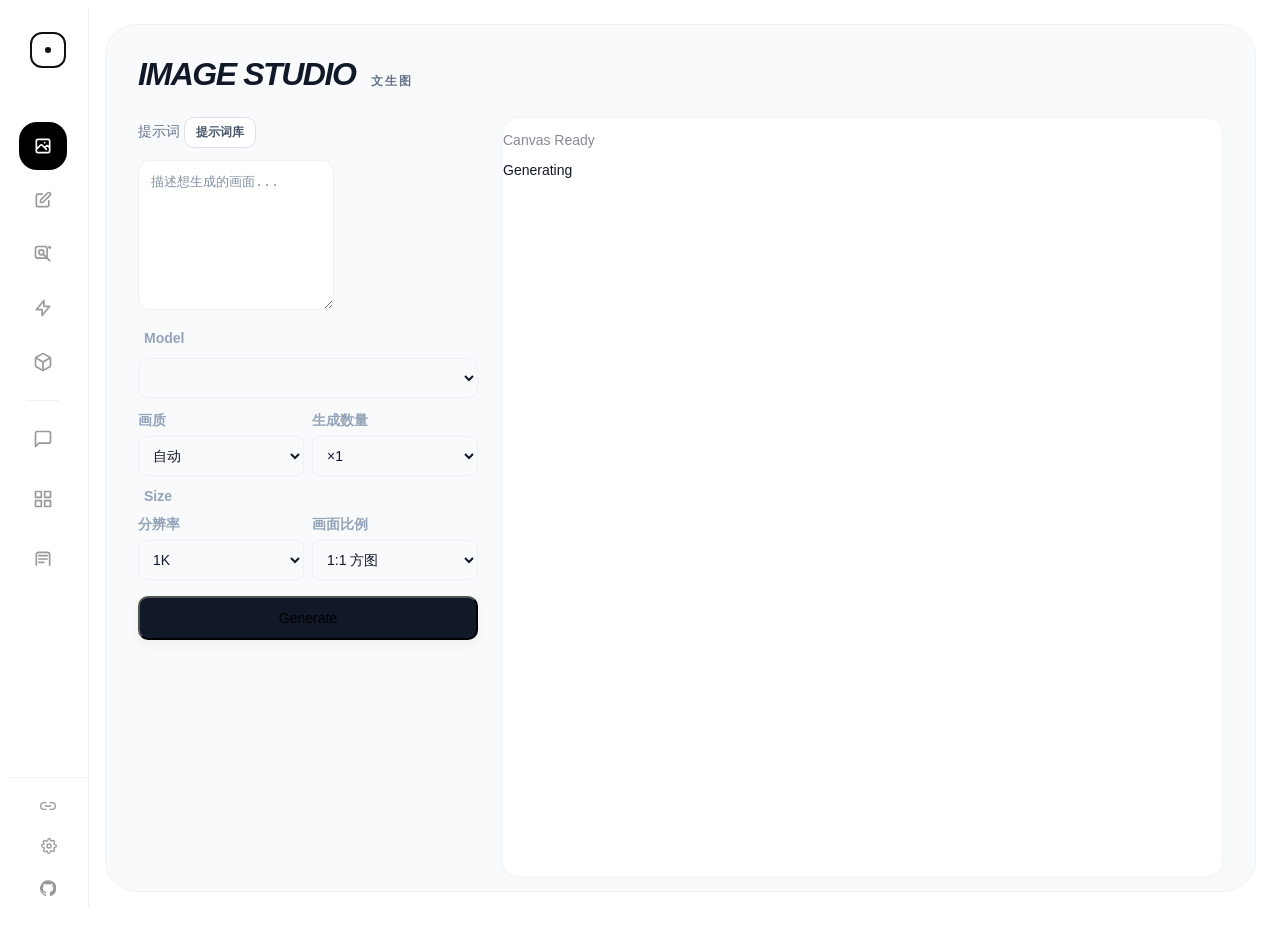
==== commit b23343d6: "Add reusable prompt libraries and image prompt extraction" ====
--- a/static/index.html
+++ b/static/index.html
@@ -1269,6 +1269,10 @@
                             <path d="M11 5H6a2 2 0 00-2 2v11a2 2 0 002 2h11a2 2 0 002-2v-5m-1.414-9.414a2 2 0 112.828 2.828L11.828 15H9v-2.828l8.586-8.586z" stroke-width="2" stroke-linecap="round" stroke-linejoin="round"></path>
                         </svg>
                         <span class="nav-text" data-i18n="nav.imageEdit">图片编辑</span>
+                    </button>
+                    <button type="button" class="nav-item" onclick="switchUI(this, 'prompt-reverse')" title="提示词反推">
+                        <svg class="w-5 h-5 flex-shrink-0" fill="none" stroke="currentColor" viewBox="0 0 24 24" stroke-width="2" stroke-linecap="round" stroke-linejoin="round"><rect x="3" y="3" width="14" height="14" rx="3"></rect><circle cx="10" cy="10" r="3"></circle><path d="m13 13 7 7M19 4h2M20 3v2"></path></svg>
+                        <span class="nav-text">提示词反推</span>
                     </button>
                     <button type="button" class="nav-item" onclick="switchUI(this, 'enhance')">
                         <svg class="w-5 h-5 flex-shrink-0" fill="none" stroke="currentColor" viewBox="0 0 24 24">
@@ -1404,6 +1408,7 @@
             <iframe id="frame-zimage" title="文生图" data-src="/static/online.html?v=2026.09.22.ux1" class="active" scrolling="yes"></iframe>
             <iframe id="frame-enhance" title="细节增强" hidden inert aria-hidden="true" tabindex="-1" data-src="/static/enhance.html?v=2026.08.28.1790009071" scrolling="yes"></iframe>
             <iframe id="frame-klein" title="图片编辑" hidden inert aria-hidden="true" tabindex="-1" data-src="/static/klein.html?v=2026.08.28.1790055231" scrolling="yes"></iframe>
+            <iframe id="frame-prompt-reverse" title="提示词反推" hidden inert aria-hidden="true" tabindex="-1" data-src="/static/prompt-reverse.html?v=2026.08.28.1790055231" scrolling="yes"></iframe>
             <iframe id="frame-angle" title="角度控制" hidden inert aria-hidden="true" tabindex="-1" data-src="/static/angle.html?v=2026.08.28.1790044031" scrolling="yes"></iframe>
             <iframe id="frame-gpt-chat" title="GPT 对话" hidden inert aria-hidden="true" tabindex="-1" data-src="/static/gpt-chat.html?v=2026.08.28.1790009071" scrolling="yes"></iframe>
             <iframe id="frame-asset-manager" title="素材库" hidden inert aria-hidden="true" tabindex="-1" data-src="/static/asset-manager.html?v=2026.09.22.ux-audit" scrolling="yes"></iframe>
@@ -1430,7 +1435,7 @@
         const SIDEBAR_SETTINGS_COLLAPSED_KEY = 'studio_sidebar_settings_collapsed_v2';
         const SIDEBAR_PINNED_KEY = 'studio_sidebar_pinned';
         const DEFAULT_PAGE_ID = 'zimage';
-        const PAGE_IDS = ['zimage','klein','enhance','angle','gpt-chat','canvas','asset-manager','api-settings','comfyui-settings'];
+        const PAGE_IDS = ['zimage','klein','prompt-reverse','enhance','angle','gpt-chat','canvas','asset-manager','api-settings','comfyui-settings'];
         const PROJECT_URL = 'https://github.com/SakuraChiyo0v0/Infinite-Canvas-SC';
         let appInfo = { version:'', repo_url:PROJECT_URL };
 
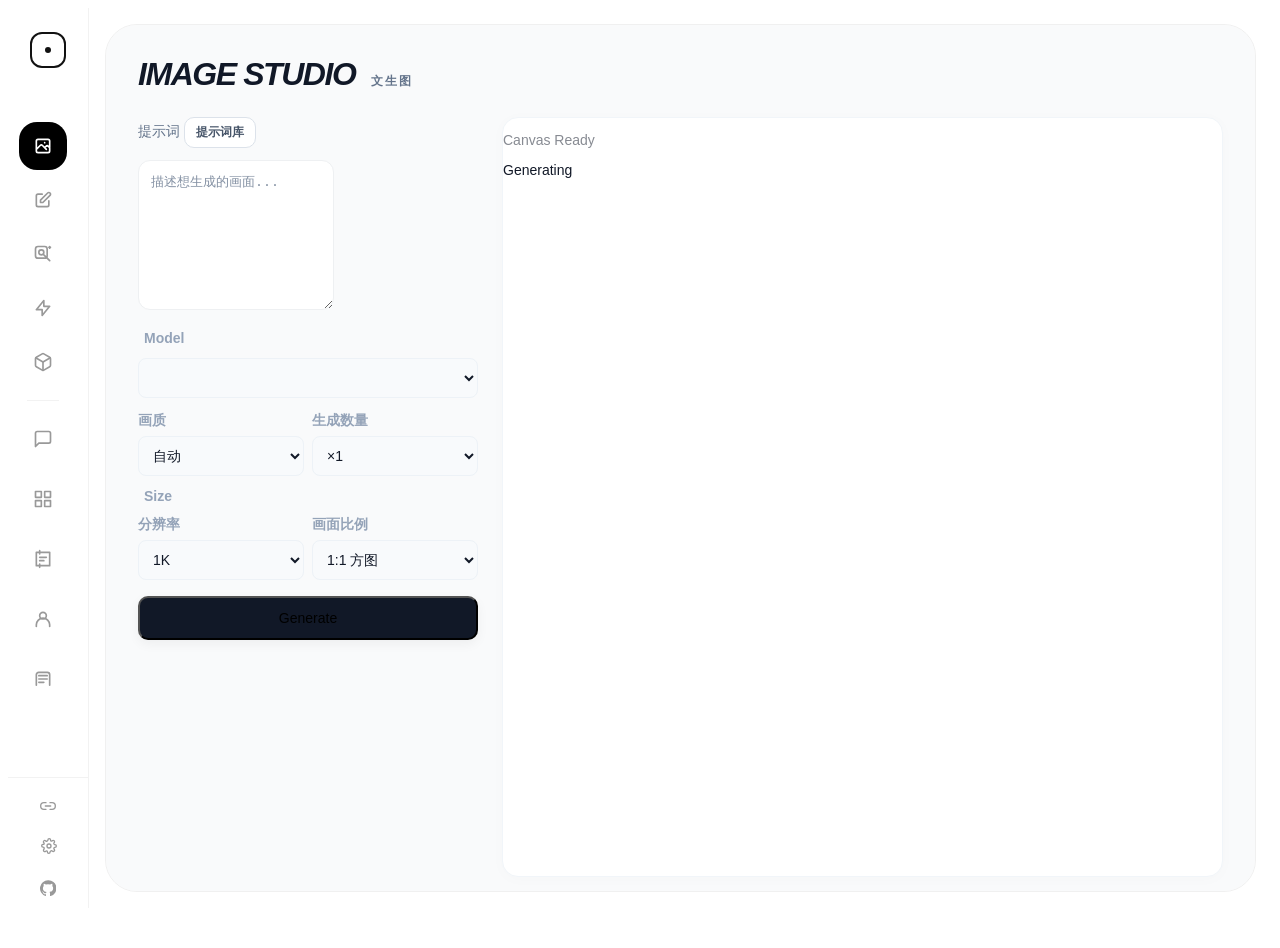
==== commit f4bee3ed: "Connect character profiles with the prompt creation workbench" ====
--- a/static/index.html
+++ b/static/index.html
@@ -1306,6 +1306,14 @@
                         <rect x="3" y="14" width="7" height="7"></rect>
                     </svg>
                     <span class="nav-text" data-i18n="nav.canvas">无限画布</span>
+                </button>
+                <button type="button" class="nav-item" onclick="switchUI(this, 'prompts')" title="提示词">
+                    <svg class="w-5 h-5 flex-shrink-0" fill="none" stroke="currentColor" viewBox="0 0 24 24" stroke-width="2" stroke-linecap="round" stroke-linejoin="round"><path d="M4 4h16v16H4zM8 2v4M8 18v4M8 10h8M8 14h5"></path></svg>
+                    <span class="nav-text">提示词</span>
+                </button>
+                <button type="button" class="nav-item" onclick="switchUI(this, 'characters')" title="角色">
+                    <svg class="w-5 h-5 flex-shrink-0" fill="none" stroke="currentColor" viewBox="0 0 24 24" stroke-width="2" stroke-linecap="round" stroke-linejoin="round"><circle cx="12" cy="8" r="4"></circle><path d="M4 21v-2a8 8 0 0 1 16 0v2"></path></svg>
+                    <span class="nav-text">角色</span>
                 </button>
                 <button type="button" class="nav-item" onclick="switchUI(this, 'asset-manager')">
                     <svg class="w-5 h-5 flex-shrink-0" fill="none" stroke="currentColor" viewBox="0 0 24 24" stroke-width="2" stroke-linecap="round" stroke-linejoin="round">
@@ -1411,6 +1419,8 @@
             <iframe id="frame-prompt-reverse" title="提示词反推" hidden inert aria-hidden="true" tabindex="-1" data-src="/static/prompt-reverse.html?v=2026.08.28.1790055231" scrolling="yes"></iframe>
             <iframe id="frame-angle" title="角度控制" hidden inert aria-hidden="true" tabindex="-1" data-src="/static/angle.html?v=2026.08.28.1790044031" scrolling="yes"></iframe>
             <iframe id="frame-gpt-chat" title="GPT 对话" hidden inert aria-hidden="true" tabindex="-1" data-src="/static/gpt-chat.html?v=2026.08.28.1790009071" scrolling="yes"></iframe>
+            <iframe id="frame-prompts" title="提示词" hidden inert aria-hidden="true" tabindex="-1" data-src="/static/asset-manager.html?v=2026.09.22.ux-audit" scrolling="yes"></iframe>
+            <iframe id="frame-characters" title="角色" hidden inert aria-hidden="true" tabindex="-1" data-src="/static/characters.html?v=2026.09.22.ux1" scrolling="yes"></iframe>
             <iframe id="frame-asset-manager" title="素材库" hidden inert aria-hidden="true" tabindex="-1" data-src="/static/asset-manager.html?v=2026.09.22.ux-audit" scrolling="yes"></iframe>
             <iframe id="frame-api-settings" title="API 设置" hidden inert aria-hidden="true" tabindex="-1" data-src="/static/api-settings.html?v=2026.08.28.1790009071" scrolling="yes"></iframe>
             <iframe id="frame-comfyui-settings" title="本地模型设置" hidden inert aria-hidden="true" tabindex="-1" data-src="/static/comfyui-settings.html?v=2026.08.28.1790009071" scrolling="yes"></iframe>
@@ -1435,7 +1445,7 @@
         const SIDEBAR_SETTINGS_COLLAPSED_KEY = 'studio_sidebar_settings_collapsed_v2';
         const SIDEBAR_PINNED_KEY = 'studio_sidebar_pinned';
         const DEFAULT_PAGE_ID = 'zimage';
-        const PAGE_IDS = ['zimage','klein','prompt-reverse','enhance','angle','gpt-chat','canvas','asset-manager','api-settings','comfyui-settings'];
+        const PAGE_IDS = ['zimage','klein','prompt-reverse','enhance','angle','gpt-chat','canvas','prompts','characters','asset-manager','api-settings','comfyui-settings'];
         const PROJECT_URL = 'https://github.com/SakuraChiyo0v0/Infinite-Canvas-SC';
         let appInfo = { version:'', repo_url:PROJECT_URL };
 
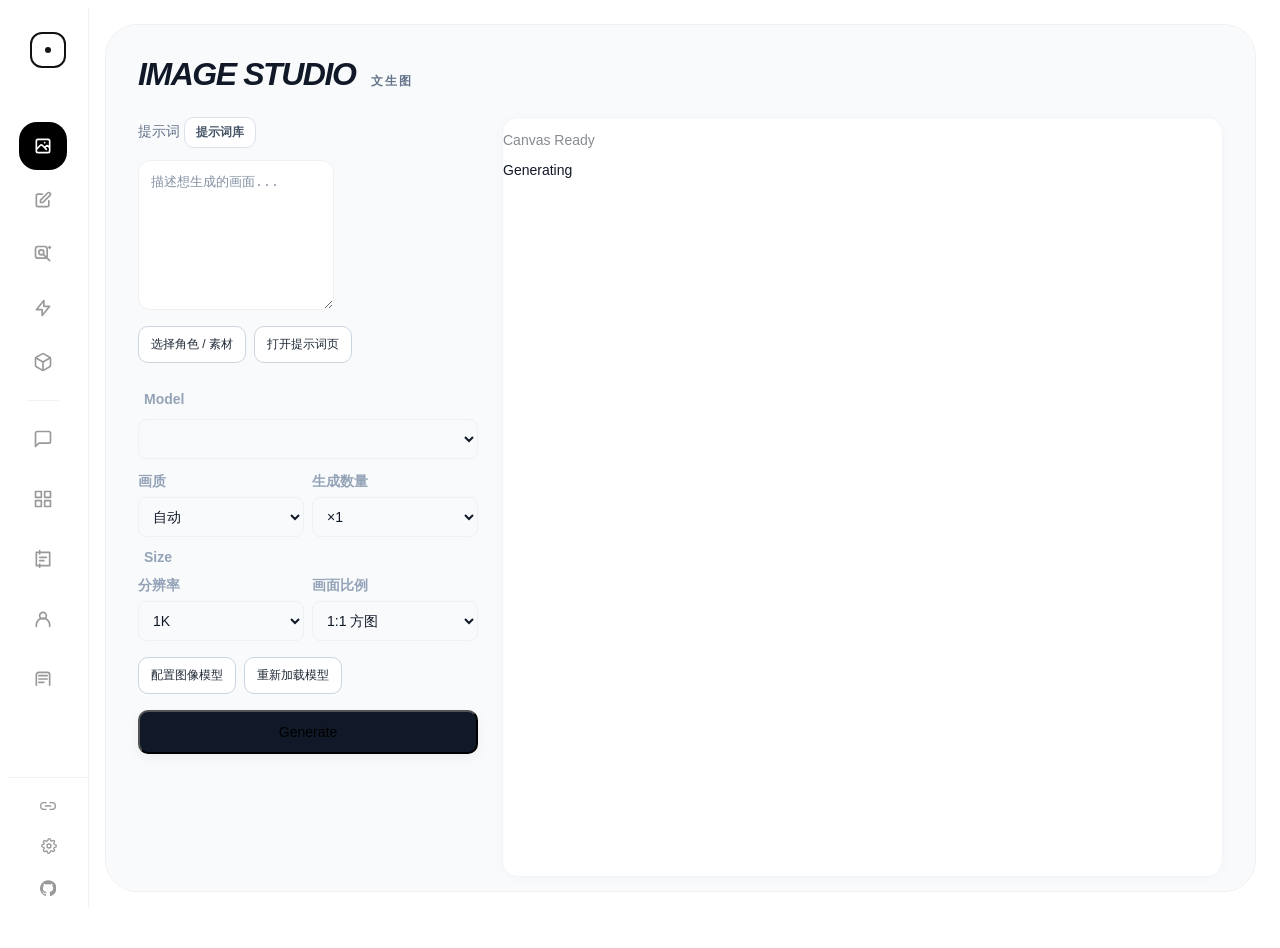
==== commit 44758021: "Preserve creation context across characters assets and canvases" ====
--- a/static/index.html
+++ b/static/index.html
@@ -1413,18 +1413,18 @@
         </script>
 
         <main class="stage">
-            <iframe id="frame-zimage" title="文生图" data-src="/static/online.html?v=2026.09.22.ux1" class="active" scrolling="yes"></iframe>
-            <iframe id="frame-enhance" title="细节增强" hidden inert aria-hidden="true" tabindex="-1" data-src="/static/enhance.html?v=2026.08.28.1790009071" scrolling="yes"></iframe>
-            <iframe id="frame-klein" title="图片编辑" hidden inert aria-hidden="true" tabindex="-1" data-src="/static/klein.html?v=2026.08.28.1790055231" scrolling="yes"></iframe>
-            <iframe id="frame-prompt-reverse" title="提示词反推" hidden inert aria-hidden="true" tabindex="-1" data-src="/static/prompt-reverse.html?v=2026.08.28.1790055231" scrolling="yes"></iframe>
-            <iframe id="frame-angle" title="角度控制" hidden inert aria-hidden="true" tabindex="-1" data-src="/static/angle.html?v=2026.08.28.1790044031" scrolling="yes"></iframe>
+            <iframe id="frame-zimage" title="文生图" data-src="/static/online.html?v=2026.08.28.1790082286" class="active" scrolling="yes"></iframe>
+            <iframe id="frame-enhance" title="细节增强" hidden inert aria-hidden="true" tabindex="-1" data-src="/static/enhance.html?v=2026.08.28.1790082433" scrolling="yes"></iframe>
+            <iframe id="frame-klein" title="图片编辑" hidden inert aria-hidden="true" tabindex="-1" data-src="/static/klein.html?v=2026.08.28.1790082286" scrolling="yes"></iframe>
+            <iframe id="frame-prompt-reverse" title="提示词反推" hidden inert aria-hidden="true" tabindex="-1" data-src="/static/prompt-reverse.html?v=2026.08.28.1790060298" scrolling="yes"></iframe>
+            <iframe id="frame-angle" title="角度控制" hidden inert aria-hidden="true" tabindex="-1" data-src="/static/angle.html?v=2026.08.28.1790082433" scrolling="yes"></iframe>
             <iframe id="frame-gpt-chat" title="GPT 对话" hidden inert aria-hidden="true" tabindex="-1" data-src="/static/gpt-chat.html?v=2026.08.28.1790009071" scrolling="yes"></iframe>
-            <iframe id="frame-prompts" title="提示词" hidden inert aria-hidden="true" tabindex="-1" data-src="/static/asset-manager.html?v=2026.09.22.ux-audit" scrolling="yes"></iframe>
-            <iframe id="frame-characters" title="角色" hidden inert aria-hidden="true" tabindex="-1" data-src="/static/characters.html?v=2026.09.22.ux1" scrolling="yes"></iframe>
-            <iframe id="frame-asset-manager" title="素材库" hidden inert aria-hidden="true" tabindex="-1" data-src="/static/asset-manager.html?v=2026.09.22.ux-audit" scrolling="yes"></iframe>
+            <iframe id="frame-prompts" title="提示词" hidden inert aria-hidden="true" tabindex="-1" data-src="/static/asset-manager.html?v=2026.08.28.1790082433" scrolling="yes"></iframe>
+            <iframe id="frame-characters" title="角色" hidden inert aria-hidden="true" tabindex="-1" data-src="/static/characters.html?v=2026.08.28.1790082433" scrolling="yes"></iframe>
+            <iframe id="frame-asset-manager" title="素材库" hidden inert aria-hidden="true" tabindex="-1" data-src="/static/asset-manager.html?v=2026.08.28.1790082433" scrolling="yes"></iframe>
             <iframe id="frame-api-settings" title="API 设置" hidden inert aria-hidden="true" tabindex="-1" data-src="/static/api-settings.html?v=2026.08.28.1790009071" scrolling="yes"></iframe>
             <iframe id="frame-comfyui-settings" title="本地模型设置" hidden inert aria-hidden="true" tabindex="-1" data-src="/static/comfyui-settings.html?v=2026.08.28.1790009071" scrolling="yes"></iframe>
-            <iframe id="frame-canvas" title="无限画布" hidden inert aria-hidden="true" tabindex="-1" data-src="/static/canvas-list.html?v=2026.09.22.ux-audit" scrolling="yes"></iframe>
+            <iframe id="frame-canvas" title="无限画布" hidden inert aria-hidden="true" tabindex="-1" data-src="/static/canvas-list.html?v=2026.08.28.1790082433" scrolling="yes"></iframe>
 
         </main>
     </div>
@@ -1554,6 +1554,14 @@
 
         window.addEventListener('message', event => {
             if (event.origin && event.origin !== location.origin) return;
+            const creationSource = event.origin === location.origin && ['frame-zimage','frame-klein','frame-prompts','frame-characters','frame-asset-manager','frame-canvas'].some(id=>event.source === document.getElementById(id)?.contentWindow);
+            if(creationSource && event.data?.type === 'creation-flow-open' && ['klein','zimage','prompts','api-settings'].includes(event.data.target)){
+                const id=event.data.target, frame=document.getElementById('frame-'+id);
+                const notify=()=>frame.contentWindow?.postMessage({type:'creation-flow-ready'},location.origin);
+                frame.addEventListener('load',notify,{once:true});
+                switchUI(document.querySelector(`[onclick="switchUI(this, '${id}')"]`),id);
+                notify();return;
+            }
             if(event.origin === location.origin && event.source === document.getElementById('frame-prompt-reverse')?.contentWindow && event.data?.type === 'prompt-reverse-use' && ['zimage','klein'].includes(event.data.target)){
                 const id=event.data.target;
                 const nav=[...document.querySelectorAll('.nav-item')].find(el=>el.getAttribute('onclick') === `switchUI(this, '${id}')`);
@@ -1561,16 +1569,16 @@
                 document.getElementById('frame-'+id).contentWindow?.postMessage({type:'prompt-handoff-ready'},location.origin);
                 return;
             }
-            if(event.source === document.getElementById('frame-canvas')?.contentWindow && event.data?.type === 'prompt-workbench-branch' && /^[a-f0-9-]{36}$/.test(event.data.id || '')){
+            if(creationSource && event.data?.type === 'prompt-workbench-branch' && /^[a-f0-9-]{36}$/.test(event.data.id || '')){
                 const target=document.getElementById('frame-prompts');
-                const branchUrl=new URL('/static/asset-manager.html',location.origin);
-                branchUrl.searchParams.set('branch',event.data.id);
-                branchUrl.hash='prompts?branch='+encodeURIComponent(event.data.id);
-                target.src=branchUrl.href;
+                sessionStorage.setItem('studio_creation_handoff_v1',JSON.stringify({id:crypto.randomUUID(),target:'prompts',payload:{branchId:event.data.id},createdAt:Date.now()}));
+                const notify=()=>target.contentWindow?.postMessage({type:'creation-flow-ready'},location.origin);
+                target.addEventListener('load',notify,{once:true});
                 switchUI(document.querySelector('[onclick="switchUI(this, \'prompts\')"]'),'prompts');
+                notify();
                 return;
             }
-            if(['frame-prompts','frame-characters'].some(id=>event.source === document.getElementById(id)?.contentWindow) && event.data?.type === 'prompt-workbench-open-canvas' && /^[a-f0-9]{32}$/.test(event.data.id || '')){
+            if(creationSource && event.data?.type === 'prompt-workbench-open-canvas' && /^[a-f0-9]{32}$/.test(event.data.id || '')){
                 const frame = document.getElementById('frame-canvas');
                 const url = '/static/smart-canvas.html?id=' + encodeURIComponent(event.data.id);
                 frame.src = url;
